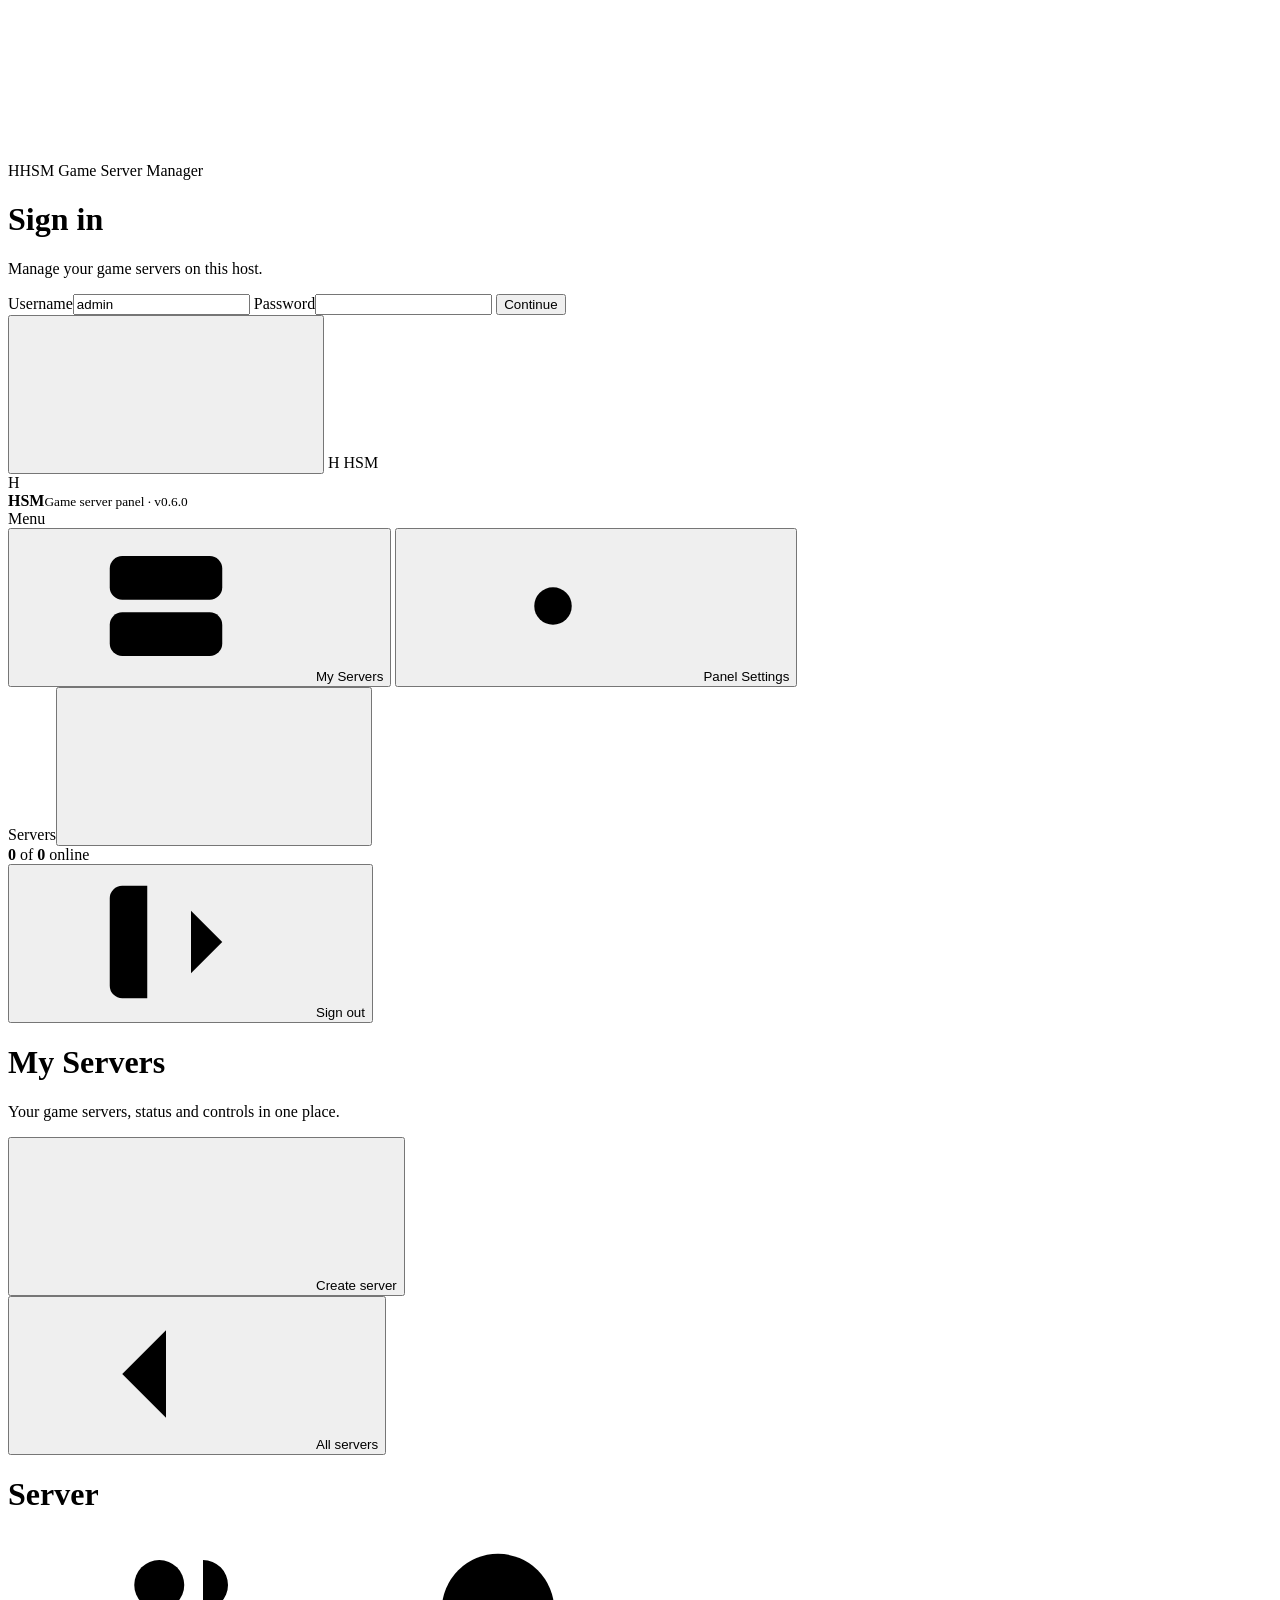
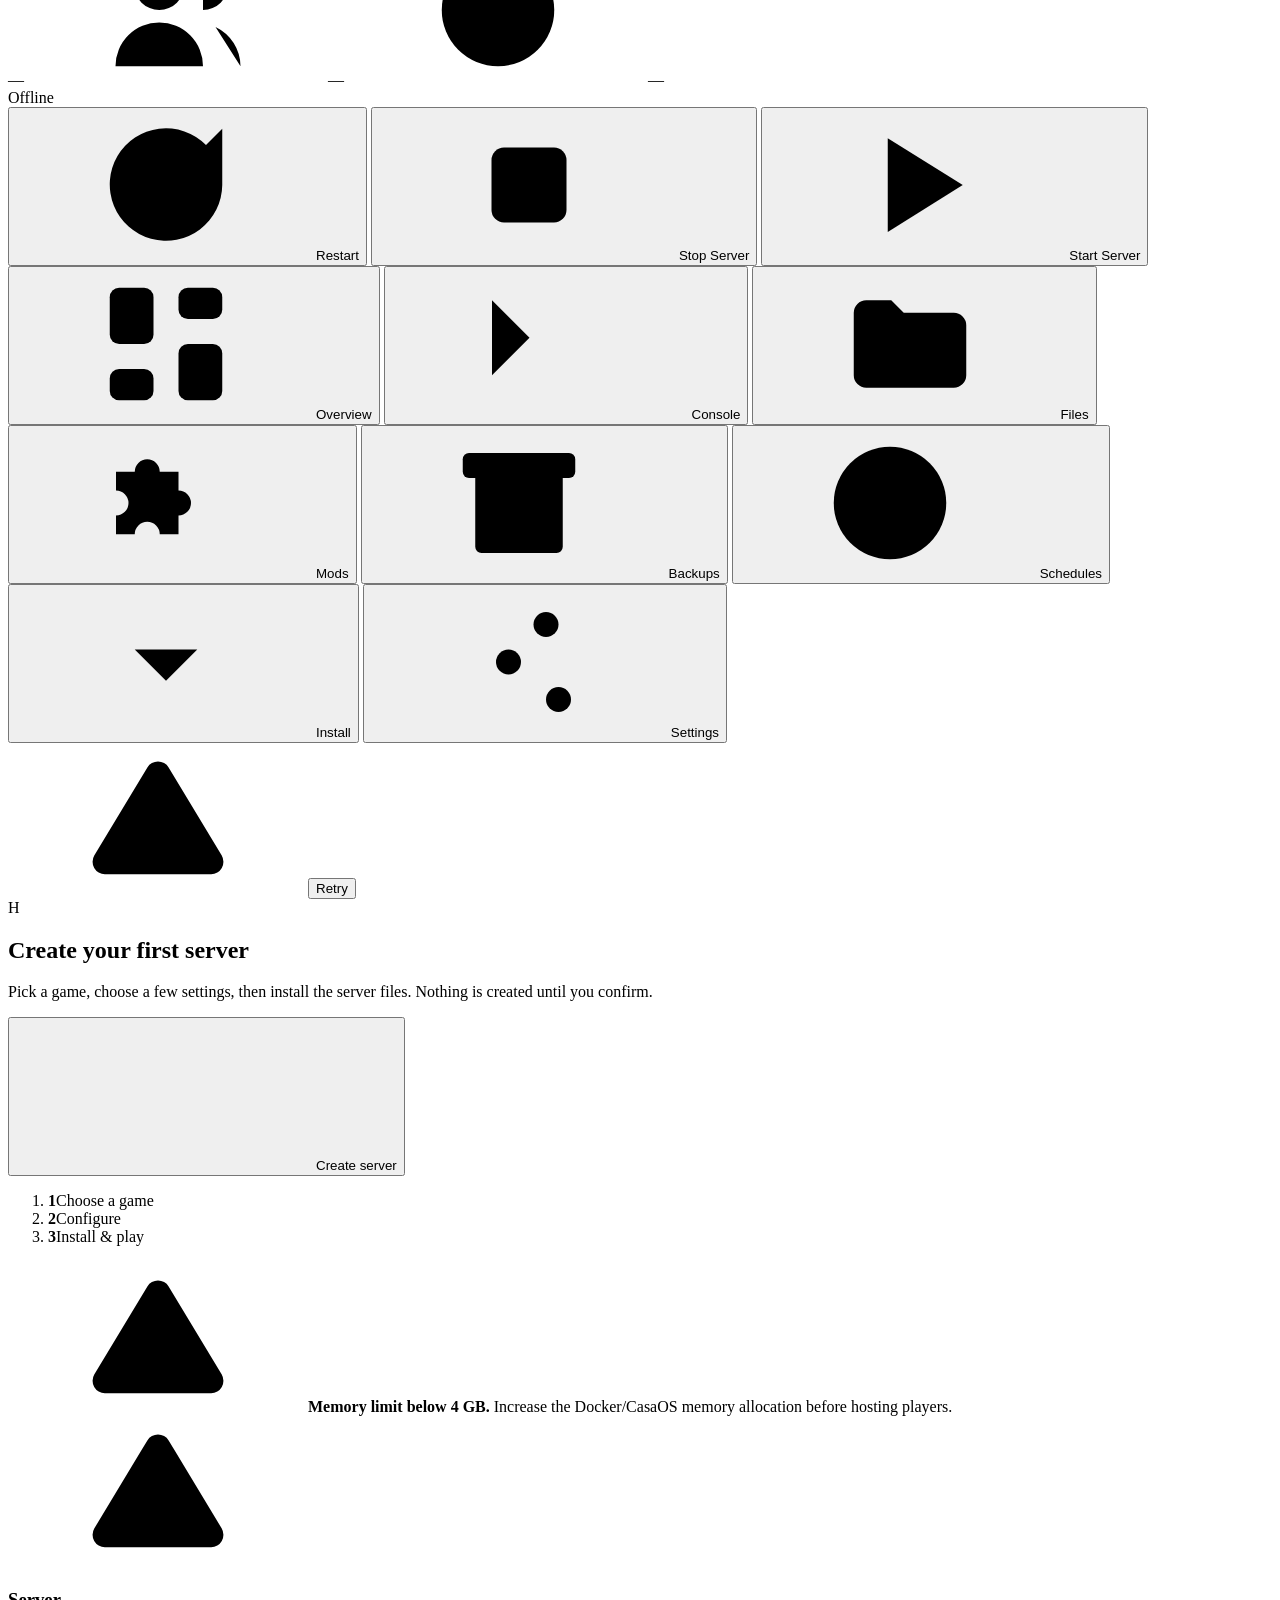
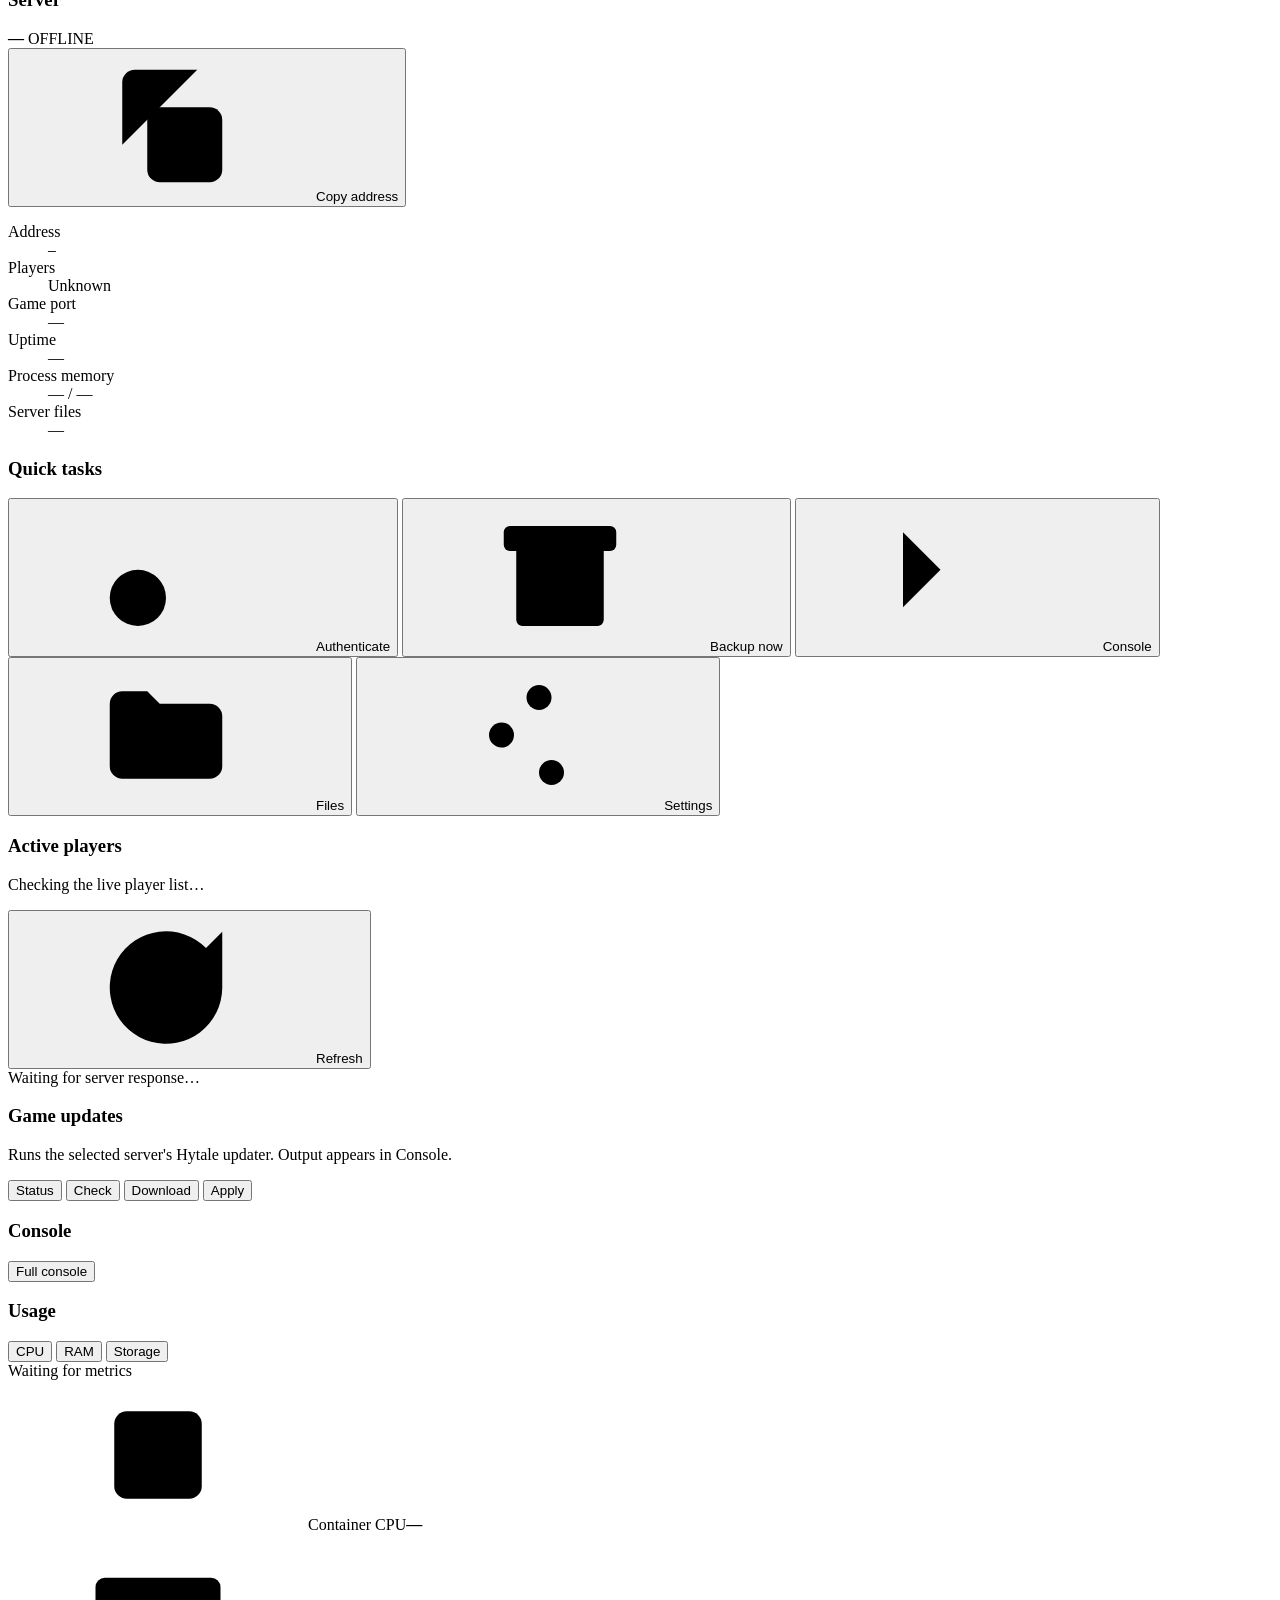
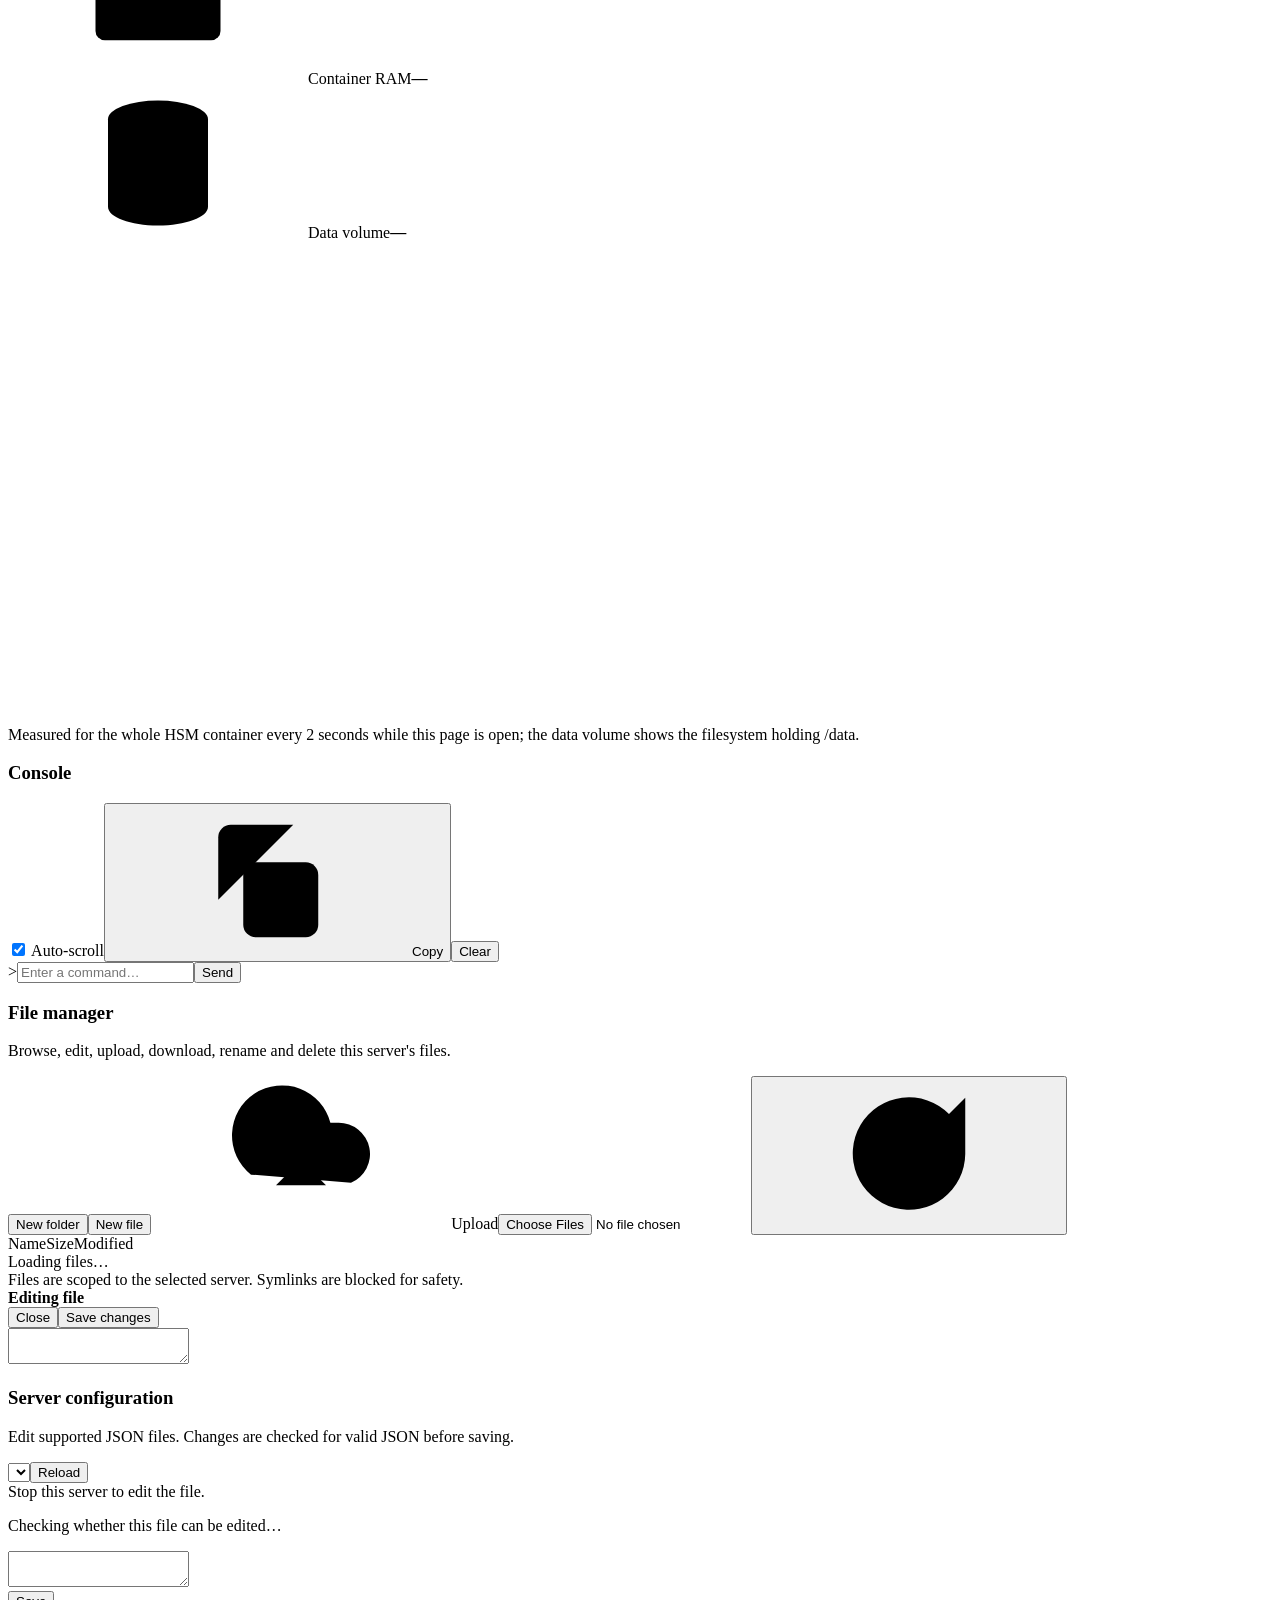
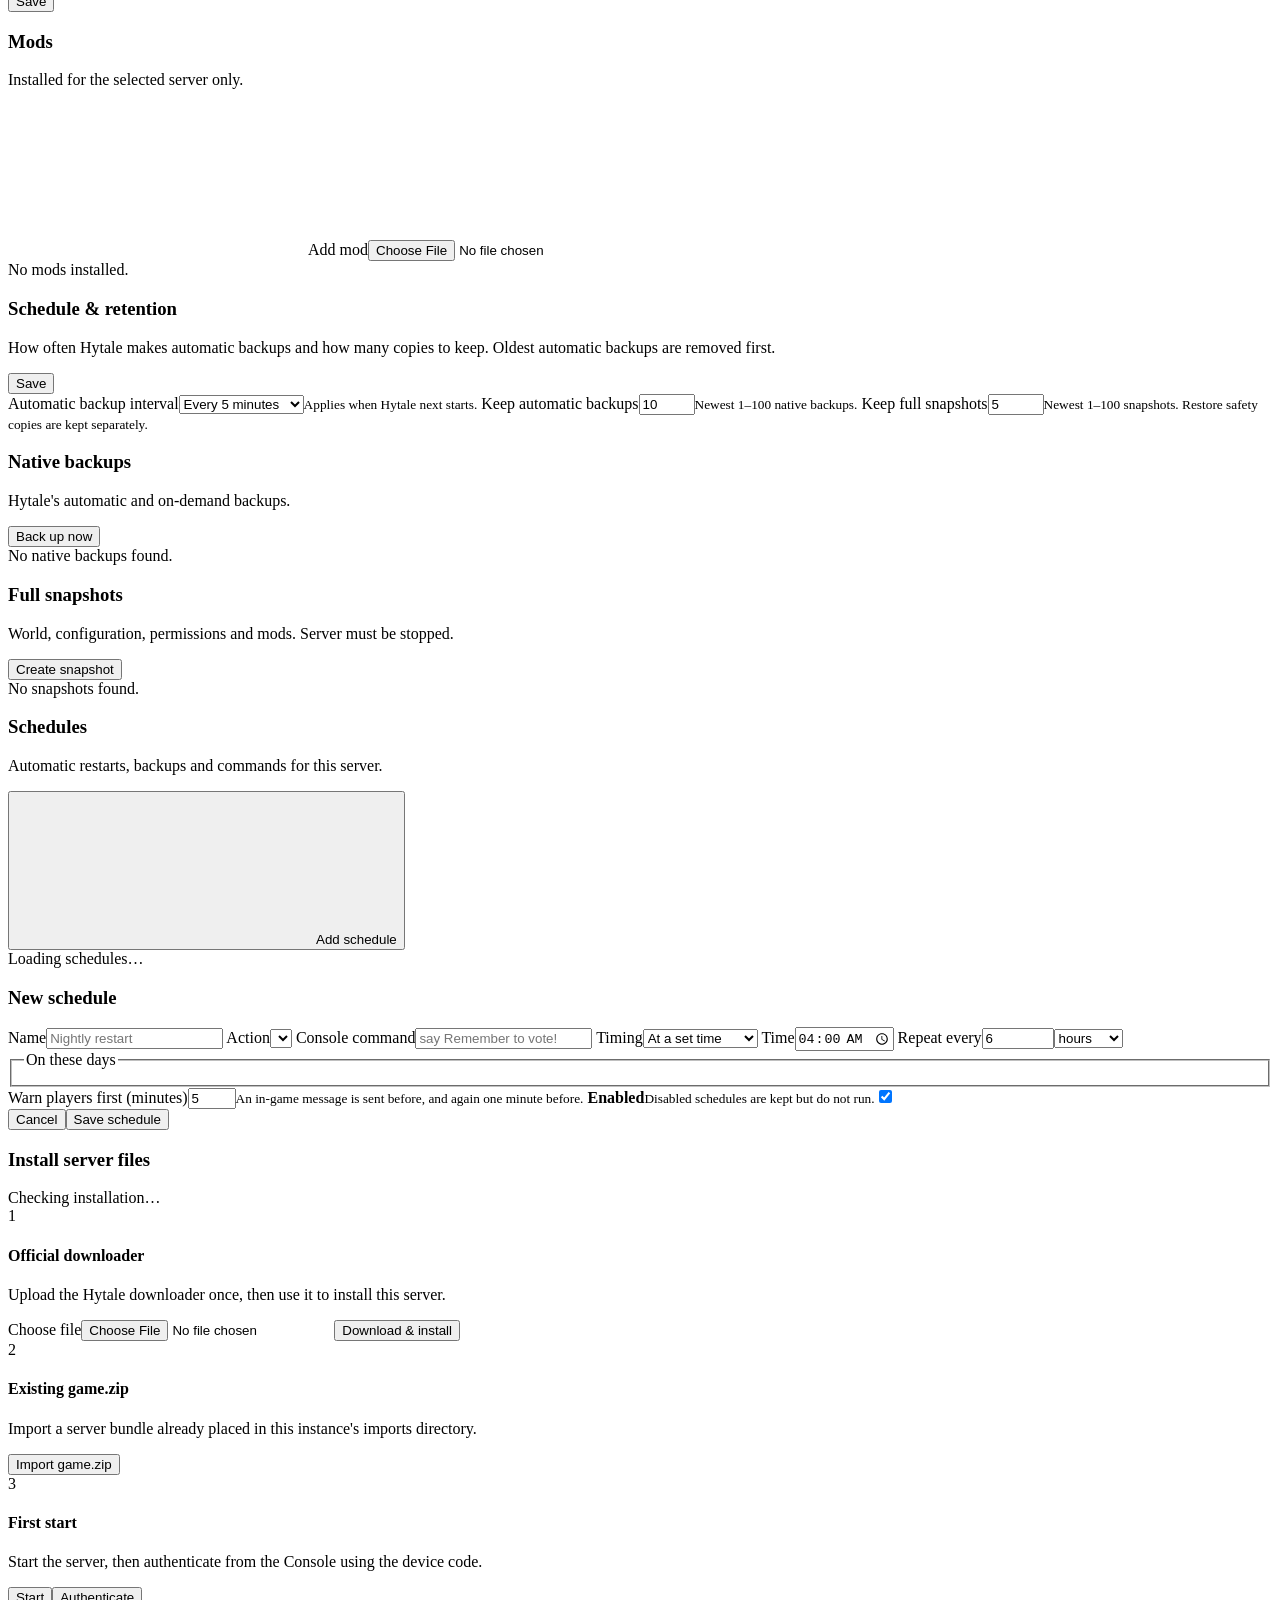
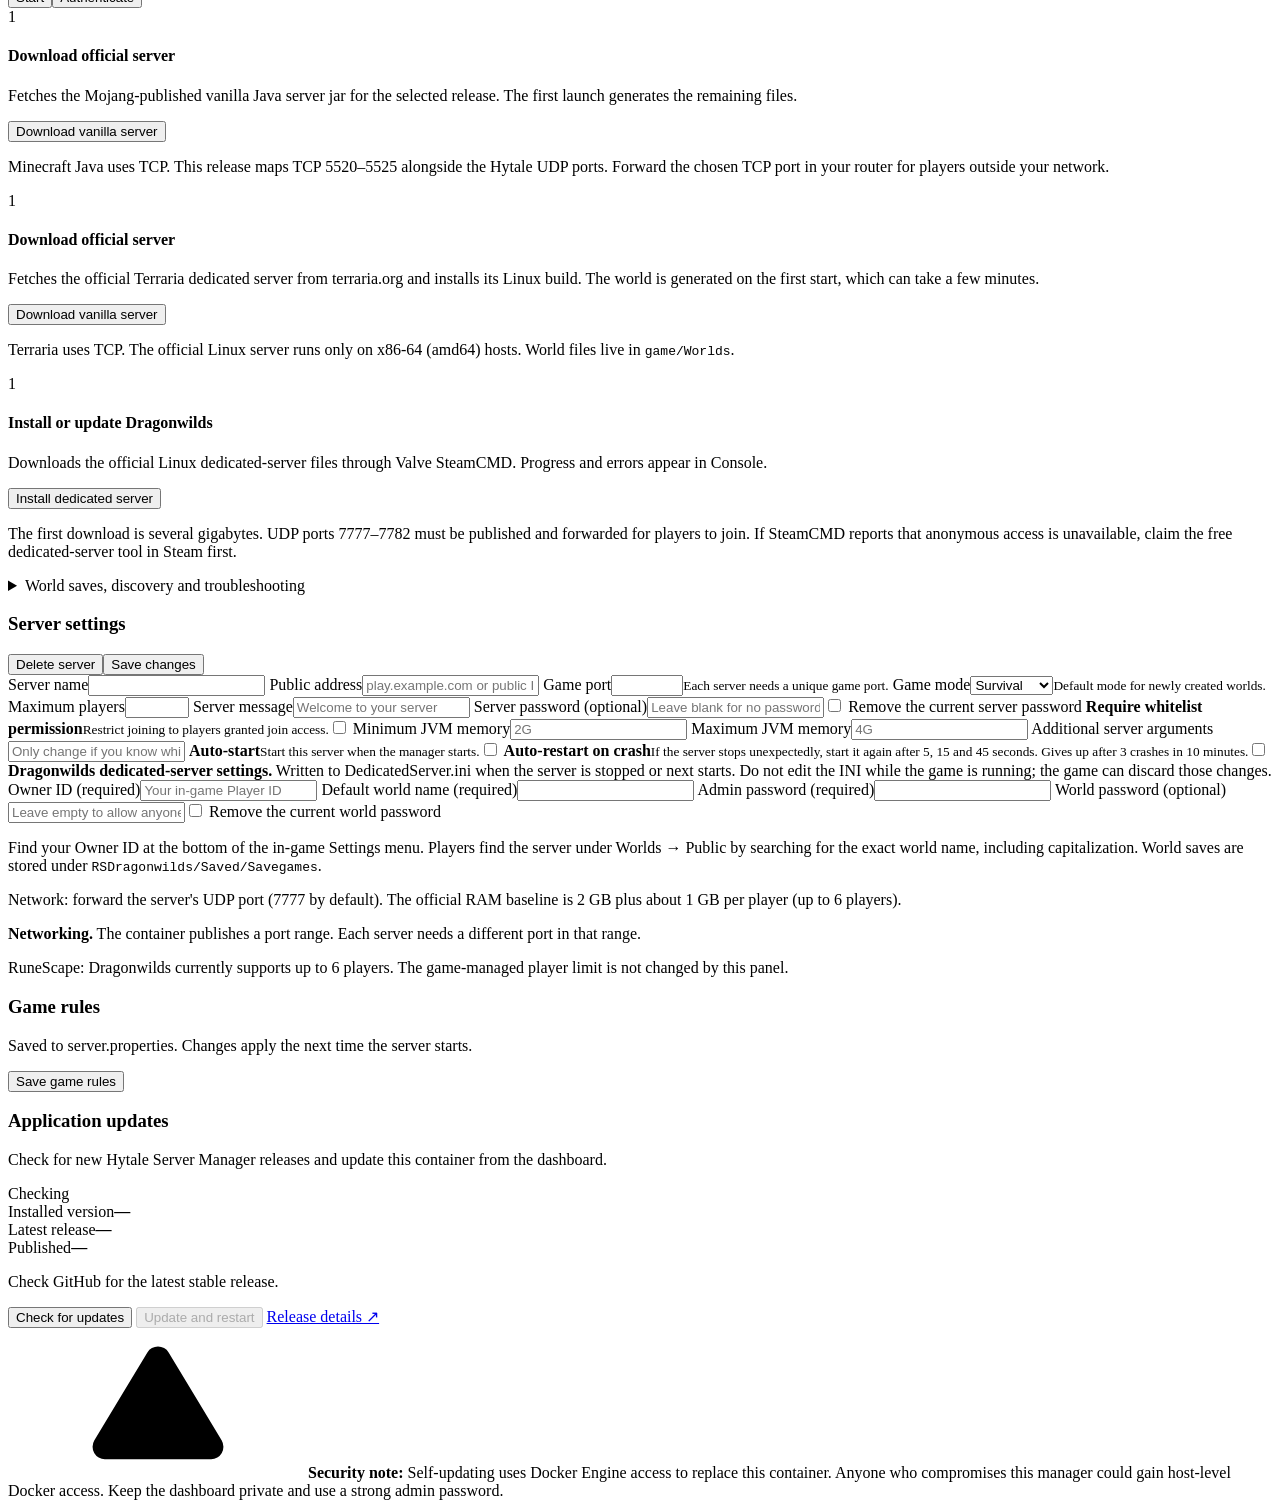
==== cmd/hsm/web/index.html @ c40fdcbd "Add vanilla Terraria servers Terraria joins Hytale, Minecraft Java and Dragonwilds as an available g" ====
<!doctype html>
<html lang="en">
<head>
  <meta charset="utf-8">
  <meta name="viewport" content="width=device-width,initial-scale=1,viewport-fit=cover">
  <meta name="theme-color" content="#151a24">
  <title>HSM · Game Server Control Panel</title>
  <link rel="stylesheet" href="/app.css?v=20261015-terraria1">
</head>
<body>
  <svg class="icon-sprite" aria-hidden="true" focusable="false">
    <symbol id="i-servers" viewBox="0 0 24 24"><rect x="3" y="4" width="18" height="7" rx="2"/><rect x="3" y="13" width="18" height="7" rx="2"/><path d="M7 7.5h.01M7 16.5h.01"/></symbol>
    <symbol id="i-cog" viewBox="0 0 24 24"><circle cx="12" cy="12" r="3"/><path d="M12 2v3M12 19v3M4.9 4.9l2.1 2.1M17 17l2.1 2.1M2 12h3M19 12h3M4.9 19.1 7 17M17 7l2.1-2.1"/></symbol>
    <symbol id="i-plus" viewBox="0 0 24 24"><path d="M12 5v14M5 12h14"/></symbol>
    <symbol id="i-overview" viewBox="0 0 24 24"><rect x="3" y="3" width="7" height="9" rx="1.5"/><rect x="14" y="3" width="7" height="5" rx="1.5"/><rect x="14" y="12" width="7" height="9" rx="1.5"/><rect x="3" y="16" width="7" height="5" rx="1.5"/></symbol>
    <symbol id="i-terminal" viewBox="0 0 24 24"><path d="m4 17 6-6-6-6M12 19h8"/></symbol>
    <symbol id="i-folder" viewBox="0 0 24 24"><path d="M3 7a2 2 0 0 1 2-2h4l2 2h8a2 2 0 0 1 2 2v8a2 2 0 0 1-2 2H5a2 2 0 0 1-2-2z"/></symbol>
    <symbol id="i-file" viewBox="0 0 24 24"><path d="M14 3H7a2 2 0 0 0-2 2v14a2 2 0 0 0 2 2h10a2 2 0 0 0 2-2V8z"/><path d="M14 3v5h5"/></symbol>
    <symbol id="i-puzzle" viewBox="0 0 24 24"><path d="M4 7h3a2 2 0 1 1 4 0h3v3a2 2 0 1 1 0 4v3h-3a2 2 0 1 0-4 0H4v-3a2 2 0 1 0 0-4z"/></symbol>
    <symbol id="i-archive" viewBox="0 0 24 24"><rect x="3" y="4" width="18" height="4" rx="1"/><path d="M5 8v11a1 1 0 0 0 1 1h12a1 1 0 0 0 1-1V8M10 12h4"/></symbol>
    <symbol id="i-download" viewBox="0 0 24 24"><path d="M12 3v12M7 10l5 5 5-5M5 21h14"/></symbol>
    <symbol id="i-sliders" viewBox="0 0 24 24"><path d="M4 6h10M18 6h2M4 12h4M12 12h8M4 18h12M20 18h0"/><circle cx="16" cy="6" r="2"/><circle cx="10" cy="12" r="2"/><circle cx="18" cy="18" r="2"/></symbol>
    <symbol id="i-copy" viewBox="0 0 24 24"><rect x="9" y="9" width="12" height="12" rx="2"/><path d="M5 15V5a2 2 0 0 1 2-2h10"/></symbol>
    <symbol id="i-play" viewBox="0 0 24 24"><path d="M7 4.5v15l12-7.5z"/></symbol>
    <symbol id="i-stop" viewBox="0 0 24 24"><rect x="6" y="6" width="12" height="12" rx="2"/></symbol>
    <symbol id="i-restart" viewBox="0 0 24 24"><path d="M21 12a9 9 0 1 1-2.6-6.4L21 8M21 3v5h-5"/></symbol>
    <symbol id="i-back" viewBox="0 0 24 24"><path d="M19 12H5M12 19l-7-7 7-7"/></symbol>
    <symbol id="i-menu" viewBox="0 0 24 24"><path d="M4 6h16M4 12h16M4 18h16"/></symbol>
    <symbol id="i-logout" viewBox="0 0 24 24"><path d="M9 21H5a2 2 0 0 1-2-2V5a2 2 0 0 1 2-2h4M16 17l5-5-5-5M21 12H9"/></symbol>
    <symbol id="i-key" viewBox="0 0 24 24"><circle cx="7.5" cy="15.5" r="4.5"/><path d="M10.7 12.3 21 2M16 7l3 3M14 9l2 2"/></symbol>
    <symbol id="i-users" viewBox="0 0 24 24"><circle cx="9" cy="8" r="4"/><path d="M2 21a7 7 0 0 1 14 0M16 4a4 4 0 0 1 0 8M22 21a7 7 0 0 0-4-6.3"/></symbol>
    <symbol id="i-clock" viewBox="0 0 24 24"><circle cx="12" cy="12" r="9"/><path d="M12 7v5l3 2"/></symbol>
    <symbol id="i-globe" viewBox="0 0 24 24"><circle cx="12" cy="12" r="9"/><path d="M3 12h18M12 3a14 14 0 0 1 0 18M12 3a14 14 0 0 0 0 18"/></symbol>
    <symbol id="i-cpu" viewBox="0 0 24 24"><rect x="5" y="5" width="14" height="14" rx="2"/><rect x="9" y="9" width="6" height="6"/><path d="M9 2v3M15 2v3M9 19v3M15 19v3M2 9h3M2 15h3M19 9h3M19 15h3"/></symbol>
    <symbol id="i-memory" viewBox="0 0 24 24"><rect x="2" y="7" width="20" height="10" rx="1.5"/><path d="M6 11v2M10 11v2M14 11v2M18 11v2M6 17v3M18 17v3"/></symbol>
    <symbol id="i-disk" viewBox="0 0 24 24"><ellipse cx="12" cy="5" rx="8" ry="3"/><path d="M4 5v14c0 1.7 3.6 3 8 3s8-1.3 8-3V5M4 12c0 1.7 3.6 3 8 3s8-1.3 8-3"/></symbol>
    <symbol id="i-cloud" viewBox="0 0 24 24"><path d="M12 13v8M8 17l4-4 4 4"/><path d="M20 16.6A5 5 0 0 0 18 7h-1.3A8 8 0 1 0 4 15.3"/></symbol>
    <symbol id="i-alert" viewBox="0 0 24 24"><path d="M12 9v4M12 17h.01"/><path d="M10.3 3.9 1.8 18a2 2 0 0 0 1.7 3h17a2 2 0 0 0 1.7-3L13.7 3.9a2 2 0 0 0-3.4 0z"/></symbol>
    <symbol id="i-check" viewBox="0 0 24 24"><path d="M20 6 9 17l-5-5"/></symbol>
  </svg>

  <div id="auth" class="auth-shell hidden">
    <form id="auth-form" class="auth-card">
      <div class="brand-mark-row"><span class="brand-mark" aria-hidden="true">H</span><span class="auth-product">HSM Game Server Manager</span></div>
      <h1 id="auth-title">Sign in</h1>
      <p id="auth-copy" class="muted">Manage your game servers on this host.</p>
      <label>Username<input id="auth-user" autocomplete="username" value="admin" required></label>
      <label>Password<input id="auth-pass" type="password" autocomplete="current-password" minlength="8" required></label>
      <button class="btn primary full" type="submit" id="auth-submit">Continue</button>
      <div id="auth-error" class="error-text" role="alert"></div>
    </form>
  </div>

  <div id="app" class="app hidden">
    <header class="mobile-bar">
      <button type="button" id="nav-toggle" class="icon-btn" aria-label="Open navigation" aria-controls="sidebar" aria-expanded="false"><svg class="icon"><use href="#i-menu"/></svg></button>
      <span class="brand-mark small" aria-hidden="true">H</span>
      <span id="mobile-context" class="mobile-context">HSM</span>
    </header>
    <div id="sidebar-scrim" class="sidebar-scrim" hidden></div>

    <aside id="sidebar" class="sidebar" aria-label="Navigation">
      <div class="brand">
        <span class="brand-mark" aria-hidden="true">H</span>
        <div><strong>HSM</strong><small>Game server panel · v0.6.0</small></div>
      </div>

      <nav id="nav" class="side-section" aria-label="Main navigation">
        <div class="side-label">Menu</div>
        <button type="button" data-view="servers" class="side-link active"><svg class="icon"><use href="#i-servers"/></svg><span>My Servers</span></button>
        <button type="button" data-view="app-settings" class="side-link"><svg class="icon"><use href="#i-cog"/></svg><span>Panel Settings</span></button>
      </nav>

      <div class="side-section side-servers">
        <div class="side-label with-action"><span>Servers</span><button type="button" id="add-server-side" class="icon-btn small" title="Create server" aria-label="Create server"><svg class="icon"><use href="#i-plus"/></svg></button></div>
        <div id="server-list" class="server-list" role="group" aria-label="Select a server"></div>
      </div>

      <div class="sidebar-foot">
        <div class="fleet-state"><span class="dot online" aria-hidden="true"></span><span><b id="fleet-online">0</b> of <b id="fleet-total">0</b> online</span></div>
        <button type="button" id="logout" class="side-link compact"><svg class="icon"><use href="#i-logout"/></svg><span>Sign out</span></button>
      </div>
    </aside>

    <main class="main">
      <div class="content">
        <header id="global-head" class="page-head">
          <div>
            <h1 id="view-title">My Servers</h1>
            <p id="view-subtitle" class="muted">Your game servers, status and controls in one place.</p>
          </div>
          <button type="button" id="add-server-main" class="btn primary"><svg class="icon"><use href="#i-plus"/></svg>Create server</button>
        </header>

        <header id="server-head" class="server-head hidden">
          <div class="server-head-main">
            <button type="button" id="back-to-servers" class="back-link"><svg class="icon"><use href="#i-back"/></svg>All servers</button>
            <h1 id="server-name">Server</h1>
            <div class="server-meta">
              <span class="meta-item"><span id="server-game-icon" class="game-icon tiny" aria-hidden="true"></span><span id="server-game">—</span></span>
              <span class="meta-item" id="meta-players"><svg class="icon"><use href="#i-users"/></svg><span id="meta-players-value">—</span></span>
              <span class="meta-item"><svg class="icon"><use href="#i-globe"/></svg><span id="meta-port">—</span></span>
            </div>
          </div>
          <div class="server-head-actions">
            <div class="status-pill" id="top-status" aria-live="polite" aria-atomic="true"><span class="dot"></span><span>Offline</span></div>
            <button type="button" class="btn ghost" id="restart-btn"><svg class="icon"><use href="#i-restart"/></svg>Restart</button>
            <button type="button" class="btn danger" id="stop-btn"><svg class="icon"><use href="#i-stop"/></svg>Stop Server</button>
            <button type="button" class="btn success" id="start-btn"><svg class="icon"><use href="#i-play"/></svg>Start Server</button>
          </div>
        </header>

        <nav id="server-tabs" class="tab-bar hidden" aria-label="Server sections">
          <div class="tabs">
            <button type="button" data-view-tab="dashboard" class="active"><svg class="icon"><use href="#i-overview"/></svg>Overview</button>
            <button type="button" data-view-tab="console"><svg class="icon"><use href="#i-terminal"/></svg>Console</button>
            <button type="button" data-view-tab="config"><svg class="icon"><use href="#i-folder"/></svg>Files</button>
            <button type="button" data-view-tab="mods"><svg class="icon"><use href="#i-puzzle"/></svg>Mods</button>
            <button type="button" data-view-tab="backups"><svg class="icon"><use href="#i-archive"/></svg>Backups</button>
            <button type="button" data-view-tab="schedules"><svg class="icon"><use href="#i-clock"/></svg>Schedules</button>
            <button type="button" data-view-tab="setup"><svg class="icon"><use href="#i-download"/></svg>Install</button>
            <button type="button" data-view-tab="settings"><svg class="icon"><use href="#i-sliders"/></svg>Settings</button>
          </div>
        </nav>

        <div id="game-capability-note" class="notice hidden" role="status" aria-live="polite"></div>
        <div id="workspace-error" class="notice error hidden" role="alert"><svg class="icon"><use href="#i-alert"/></svg><span id="workspace-error-text"></span><button type="button" class="btn small" id="workspace-retry">Retry</button></div>

        <section id="view-servers" class="view active">
          <div id="first-run" class="welcome hidden">
            <div class="welcome-card">
              <span class="brand-mark large" aria-hidden="true">H</span>
              <h2>Create your first server</h2>
              <p class="muted">Pick a game, choose a few settings, then install the server files. Nothing is created until you confirm.</p>
              <button type="button" id="first-create" class="btn primary large"><svg class="icon"><use href="#i-plus"/></svg>Create server</button>
              <ol class="welcome-steps"><li><b>1</b>Choose a game</li><li><b>2</b>Configure</li><li><b>3</b>Install &amp; play</li></ol>
            </div>
          </div>
          <div id="fleet-content">
            <div id="fleet-summary" class="stat-row"></div>
            <div id="fleet-grid" class="server-cards"></div>
          </div>
        </section>

        <section id="view-dashboard" class="view">
          <div id="memory-warning" class="notice warning hidden"><svg class="icon"><use href="#i-alert"/></svg><span><b>Memory limit below 4 GB.</b> Increase the Docker/CasaOS memory allocation before hosting players.</span></div>
          <div id="port-warning" class="notice warning hidden" role="status"><svg class="icon"><use href="#i-alert"/></svg><span id="port-warning-text"></span></div>
          <div class="overview-grid">
            <div class="overview-col">
              <section class="card">
                <div class="card-head"><h3>Server</h3></div>
                <div class="game-tile">
                  <span id="hero-game-icon" class="game-wordmark" aria-hidden="true"></span>
                  <div class="game-tile-copy">
                    <strong id="hero-game">—</strong>
                    <span class="status-badge" id="hero-badge"><span class="dot" id="hero-dot"></span><span id="hero-state">OFFLINE</span></span>
                  </div>
                  <button type="button" class="btn primary" id="copy-address"><svg class="icon"><use href="#i-copy"/></svg>Copy address</button>
                </div>
                <p id="hero-detail" class="hero-detail hidden"></p>
                <dl class="detail-list">
                  <div><dt>Address</dt><dd><code id="connect-address">—</code></dd></div>
                  <div id="metric-players-row"><dt>Players</dt><dd id="metric-players">Unknown</dd></div>
                  <div><dt>Game port</dt><dd id="metric-port">—</dd></div>
                  <div><dt>Uptime</dt><dd id="metric-uptime">—</dd></div>
                  <div><dt>Process memory</dt><dd><span id="metric-memory">—</span> <span class="muted">/ <span id="metric-memory-limit">—</span></span></dd></div>
                  <div><dt>Server files</dt><dd id="metric-installed">—</dd></div>
                </dl>
              </section>

              <section class="card">
                <div class="card-head"><h3>Quick tasks</h3></div>
                <div class="quick-tasks">
                  <button type="button" data-action="auth" class="quick-task"><svg class="icon"><use href="#i-key"/></svg><span>Authenticate</span></button>
                  <button type="button" data-action="backup" class="quick-task"><svg class="icon"><use href="#i-archive"/></svg><span>Backup now</span></button>
                  <button type="button" data-view-link="console" class="quick-task"><svg class="icon"><use href="#i-terminal"/></svg><span>Console</span></button>
                  <button type="button" data-view-link="config" class="quick-task"><svg class="icon"><use href="#i-folder"/></svg><span>Files</span></button>
                  <button type="button" data-view-link="settings" class="quick-task"><svg class="icon"><use href="#i-sliders"/></svg><span>Settings</span></button>
                </div>
              </section>

              <section class="card players-panel">
                <div class="card-head"><div><h3>Active players</h3><p id="players-message" class="muted small">Checking the live player list…</p></div><button type="button" id="players-refresh" class="btn small ghost"><svg class="icon"><use href="#i-restart"/></svg>Refresh</button></div>
                <div id="players-list" class="players-list"><span class="muted">Waiting for server response…</span></div>
              </section>

              <section class="card update-card">
                <div class="card-head"><div><h3>Game updates</h3><p class="muted small">Runs the selected server's Hytale updater. Output appears in Console.</p></div></div>
                <div class="button-row">
                  <button type="button" class="btn small" data-update="status">Status</button>
                  <button type="button" class="btn small" data-update="check">Check</button>
                  <button type="button" class="btn small" data-update="download">Download</button>
                  <button type="button" class="btn small danger-ghost" data-update="apply">Apply</button>
                </div>
              </section>
            </div>

            <div class="overview-col">
              <section class="card console-preview">
                <div class="card-head"><h3>Console</h3><button type="button" class="link-btn" data-view-link="console">Full console</button></div>
                <div id="mini-log" class="console-output compact" role="log" aria-label="Recent server output"></div>
              </section>

              <section class="card usage-card">
                <div class="card-head">
                  <div class="usage-title"><h3>Usage</h3><div class="segmented" role="tablist" aria-label="Usage metric">
                    <button type="button" role="tab" data-usage="cpu" class="active" aria-selected="true">CPU</button>
                    <button type="button" role="tab" data-usage="memory" aria-selected="false">RAM</button>
                    <button type="button" role="tab" data-usage="disk" aria-selected="false">Storage</button>
                  </div></div>
                  <span id="resource-sampled" class="muted small">Waiting for metrics</span>
                </div>
                <div class="usage-values">
                  <div><span class="muted small"><svg class="icon"><use href="#i-cpu"/></svg>Container CPU</span><strong id="resource-cpu-value">—</strong></div>
                  <div><span class="muted small"><svg class="icon"><use href="#i-memory"/></svg>Container RAM</span><strong id="resource-memory-value">—</strong></div>
                  <div><span class="muted small"><svg class="icon"><use href="#i-disk"/></svg>Data volume</span><strong id="resource-disk-value">—</strong></div>
                </div>
                <div class="usage-chart" id="usage-chart">
                  <svg id="usage-svg" viewBox="0 0 600 220" preserveAspectRatio="none" aria-hidden="true"></svg>
                  <div id="usage-tooltip" class="usage-tooltip hidden"></div>
                </div>
                <p class="muted small">Measured for the whole HSM container every 2 seconds while this page is open; the data volume shows the filesystem holding /data.</p>
              </section>
            </div>
          </div>
        </section>

        <section id="view-console" class="view">
          <section class="card console-card">
            <div class="card-head"><h3>Console</h3><div class="toolbar"><label class="check"><input type="checkbox" id="auto-scroll" checked> Auto-scroll</label><button type="button" class="btn small ghost" id="copy-logs"><svg class="icon"><use href="#i-copy"/></svg>Copy</button><button type="button" class="btn small ghost" id="clear-console">Clear</button></div></div>
            <div id="console-output" class="console-output" role="log" aria-label="Live server console output" aria-live="polite" aria-relevant="additions text"></div>
            <form id="console-form" class="console-input"><span aria-hidden="true">&gt;</span><input id="console-command" autocomplete="off" placeholder="Enter a command…" aria-label="Server command"><button class="btn primary small">Send</button></form>
          </section>
        </section>

        <section id="view-config" class="view">
          <section class="card">
            <div class="card-head"><div><h3>File manager</h3><p class="muted small">Browse, edit, upload, download, rename and delete this server's files.</p></div><div class="toolbar"><button type="button" class="btn small" id="file-new-folder">New folder</button><button type="button" class="btn small" id="file-new-file">New file</button><label class="btn small primary file-btn"><svg class="icon"><use href="#i-cloud"/></svg>Upload<input type="file" id="file-upload" multiple></label><button type="button" class="btn small ghost" id="file-refresh" aria-label="Refresh"><svg class="icon"><use href="#i-restart"/></svg></button></div></div>
            <div class="file-breadcrumbs" id="file-breadcrumbs" aria-label="Current directory"></div>
            <div class="file-layout">
              <div class="file-browser">
                <div class="file-table-head"><span>Name</span><span>Size</span><span>Modified</span><span></span></div>
                <div id="managed-files" class="managed-files"><div class="empty-state">Loading files…</div></div>
                <div id="file-manager-note" class="muted small file-note">Files are scoped to the selected server. Symlinks are blocked for safety.</div>
              </div>
              <div id="file-editor" class="file-editor hidden">
                <div class="file-editor-head"><div><strong id="file-editor-name">Editing file</strong><small id="file-editor-meta" class="muted"></small></div><div class="toolbar"><button type="button" class="btn small" id="file-editor-close">Close</button><button type="button" class="btn small primary" id="file-editor-save">Save changes</button></div></div>
                <div id="file-editor-warning" class="notice hidden"></div>
                <textarea id="managed-file-content" class="code-editor" spellcheck="false" autocapitalize="off" autocomplete="off" aria-label="File contents"></textarea>
                <div class="row end"><span id="file-editor-status" class="muted small"></span><span id="file-editor-dirty" class="muted small"></span></div>
              </div>
            </div>
          </section>
          <section id="config-editor-panel" class="card hidden">
            <div class="card-head"><div><h3>Server configuration</h3><p class="muted small">Edit supported JSON files. Changes are checked for valid JSON before saving.</p></div><div class="toolbar"><select id="config-file" aria-label="Configuration file"></select><button type="button" class="btn small" id="reload-config">Reload</button></div></div>
            <div id="config-running-note" class="notice warning hidden">Stop this server to edit the file.</div><p id="config-mode-note" class="muted small">Checking whether this file can be edited…</p>
            <textarea id="server-config" class="code-editor" spellcheck="false" aria-label="Configuration contents"></textarea>
            <div class="row end"><span id="config-note" class="muted small"></span><button type="button" class="btn primary" id="save-config">Save</button></div>
          </section>
        </section>

        <section id="view-mods" class="view">
          <section class="card"><div class="card-head"><div><h3>Mods</h3><p class="muted small">Installed for the selected server only.</p></div><label class="btn primary small file-btn"><svg class="icon"><use href="#i-plus"/></svg>Add mod<input type="file" id="mod-file" accept=".jar,.zip"></label></div><div id="mods-list" class="file-list empty-state">No mods installed.</div></section>
        </section>

        <section id="view-backups" class="view">
          <section class="card" id="backup-schedule-card">
            <div class="card-head"><div><h3>Schedule &amp; retention</h3><p class="muted small" id="backup-schedule-help">How often Hytale makes automatic backups and how many copies to keep. Oldest automatic backups are removed first.</p></div><button type="button" class="btn primary small" id="save-backup-settings">Save</button></div>
            <div class="form-grid three">
              <label class="native-only">Automatic backup interval<select id="backup-frequency"><option value="5">Every 5 minutes</option><option value="10">Every 10 minutes</option><option value="15">Every 15 minutes</option><option value="30">Every 30 minutes</option><option value="60">Every hour</option><option value="120">Every 2 hours</option><option value="360">Every 6 hours</option><option value="720">Every 12 hours</option><option value="1440">Daily</option><option value="10080">Weekly</option></select><small>Applies when Hytale next starts.</small></label>
              <label class="native-only">Keep automatic backups<input id="backup-retention" type="number" min="1" max="100" value="10" required><small>Newest 1–100 native backups.</small></label>
              <label>Keep full snapshots<input id="snapshot-retention" type="number" min="1" max="100" value="5" required><small>Newest 1–100 snapshots. Restore safety copies are kept separately.</small></label>
            </div>
          </section>
          <div class="two-col" id="backup-columns">
            <section class="card" id="native-backups-card"><div class="card-head"><div><h3>Native backups</h3><p class="muted small">Hytale's automatic and on-demand backups.</p></div><button type="button" class="btn primary small" id="native-backup">Back up now</button></div><div id="native-backups" class="file-list empty-state">No native backups found.</div></section>
            <section class="card"><div class="card-head"><div><h3>Full snapshots</h3><p class="muted small" id="snapshot-help">World, configuration, permissions and mods. Server must be stopped.</p></div><button type="button" class="btn small" id="snapshot-backup">Create snapshot</button></div><div id="snapshots" class="file-list empty-state">No snapshots found.</div></section>
          </div>
        </section>

        <section id="view-schedules" class="view">
          <section class="card">
            <div class="card-head"><div><h3>Schedules</h3><p class="muted small" id="schedules-note">Automatic restarts, backups and commands for this server.</p></div><button type="button" class="btn primary small" id="schedule-add"><svg class="icon"><use href="#i-plus"/></svg>Add schedule</button></div>
            <div id="schedule-list" class="schedule-list"><div class="empty-state">Loading schedules…</div></div>
          </section>
          <section class="card hidden" id="schedule-editor">
            <div class="card-head"><h3 id="schedule-editor-title">New schedule</h3></div>
            <form id="schedule-form" class="form-grid">
              <label>Name<input id="sch-name" maxlength="60" placeholder="Nightly restart" autocomplete="off"></label>
              <label>Action<select id="sch-action"></select></label>
              <label class="span-two" id="sch-command-row">Console command<input id="sch-command" maxlength="200" autocomplete="off" placeholder="say Remember to vote!"></label>
              <label>Timing<select id="sch-kind"><option value="daily">At a set time</option><option value="interval">Repeat every…</option></select></label>
              <label id="sch-time-row">Time<input id="sch-time" type="time" value="04:00" required></label>
              <label id="sch-every-row">Repeat every<span class="inline-fields"><input id="sch-every" type="number" min="1" max="10080" value="6"><select id="sch-every-unit" aria-label="Unit"><option value="60">hours</option><option value="1">minutes</option></select></span></label>
              <fieldset id="sch-days-row" class="span-two day-picker"><legend>On these days</legend></fieldset>
              <label id="sch-warn-row">Warn players first (minutes)<input id="sch-warn" type="number" min="0" max="60" value="5"><small id="sch-warn-help">An in-game message is sent before, and again one minute before.</small></label>
              <label class="toggle-row span-two"><span><b>Enabled</b><small>Disabled schedules are kept but do not run.</small></span><input id="sch-enabled" type="checkbox" checked></label>
              <div class="row end span-two"><button type="button" class="btn ghost" id="sch-cancel">Cancel</button><button class="btn primary" id="sch-save">Save schedule</button></div>
            </form>
          </section>
        </section>

        <section id="view-setup" class="view">
          <section class="card">
            <div class="card-head"><h3>Install server files</h3></div>
            <div id="install-state" class="install-state">Checking installation…</div>
            <div id="hytale-install-controls" class="steps">
              <div class="step"><span class="step-index">1</span><div><h4>Official downloader</h4><p class="muted small">Upload the Hytale downloader once, then use it to install this server.</p></div><div class="toolbar"><label class="btn small file-btn">Choose file<input type="file" id="downloader-file" accept=".zip,application/zip,application/octet-stream"></label><button type="button" class="btn small primary" id="run-downloader">Download &amp; install</button></div></div>
              <div class="step"><span class="step-index">2</span><div><h4>Existing game.zip</h4><p class="muted small">Import a server bundle already placed in this instance's imports directory.</p></div><div class="toolbar"><button type="button" class="btn small" id="import-local">Import game.zip</button></div></div>
              <div class="step"><span class="step-index">3</span><div><h4>First start</h4><p class="muted small">Start the server, then authenticate from the Console using the device code.</p></div><div class="toolbar"><button type="button" class="btn small success" id="setup-start">Start</button><button type="button" class="btn small" id="setup-auth">Authenticate</button></div></div>
            </div>
            <div id="minecraft-install-controls" class="steps hidden">
              <div class="step"><span class="step-index">1</span><div><h4>Download official server</h4><p class="muted small">Fetches the Mojang-published vanilla Java server jar for the selected release. The first launch generates the remaining files.</p></div><div class="toolbar"><button type="button" class="btn small primary" id="minecraft-install">Download vanilla server</button></div></div>
              <p class="muted small">Minecraft Java uses TCP. This release maps TCP 5520–5525 alongside the Hytale UDP ports. Forward the chosen TCP port in your router for players outside your network.</p>
            </div>
            <div id="terraria-install-controls" class="steps hidden">
              <div class="step"><span class="step-index">1</span><div><h4>Download official server</h4><p class="muted small">Fetches the official Terraria dedicated server from terraria.org and installs its Linux build. The world is generated on the first start, which can take a few minutes.</p></div><div class="toolbar"><button type="button" class="btn small primary" id="terraria-install">Download vanilla server</button></div></div>
              <p class="muted small">Terraria uses TCP. The official Linux server runs only on x86-64 (amd64) hosts. World files live in <code>game/Worlds</code>.</p>
            </div>
            <div id="dragonwilds-install-controls" class="steps hidden">
              <div class="step"><span class="step-index">1</span><div><h4>Install or update Dragonwilds</h4><p class="muted small">Downloads the official Linux dedicated-server files through Valve SteamCMD. Progress and errors appear in Console.</p></div><div class="toolbar"><button type="button" class="btn small primary" id="dragonwilds-install">Install dedicated server</button></div></div>
              <p class="muted small">The first download is several gigabytes. UDP ports 7777–7782 must be published and forwarded for players to join. If SteamCMD reports that anonymous access is unavailable, claim the free dedicated-server tool in Steam first.</p>
              <details class="setup-help">
                <summary>World saves, discovery and troubleshooting</summary>
                <div>
                  <p><b>Finding the server:</b> In Dragonwilds, open Worlds → Public and search for the exact default world name. Search is case-sensitive. Keep the server and game client on matching versions.</p>
                  <p><b>New worlds:</b> If <code>RSDragonwilds/Saved/Savegames</code> has no <code>.sav</code> file, the game creates a new Standard world. World difficulty and custom gameplay sliders live in the world save, not in the five documented dedicated-server settings.</p>
                  <p><b>Importing a world:</b> Stop the server first, back up the server's <code>RSDragonwilds/Saved/Savegames</code> directory, then copy your chosen <code>.sav</code> into that folder. Start the server and search using the world name shown by the save. Never replace saves without a backup.</p>
                  <p><b>Logs:</b> <code>RSDragonwilds/Saved/Logs/RSDragonwilds.log</code>. HSM's Console also shows server and SteamCMD output.</p>
                  <p><b>Config:</b> HSM writes <code>DedicatedServer.ini</code> under the Linux config directories before launch. Stop the server before making manual edits; the game may discard INI changes made while it is running.</p>
                </div>
              </details>
            </div>
          </section>
        </section>

        <section id="view-settings" class="view">
          <form id="settings-form" class="card settings-form">
            <div class="card-head"><h3>Server settings</h3><div class="toolbar"><button type="button" id="delete-server" class="btn small danger-ghost">Delete server</button><button class="btn small primary">Save changes</button></div></div>
            <div class="form-grid">
              <label>Server name<input id="set-name" required></label>
              <label>Public address<input id="set-host" placeholder="play.example.com or public IP"></label>
              <label>Game port<input id="set-port" type="number" min="1" max="65535" required><small id="port-help">Each server needs a unique game port.</small></label>
              <label class="hytale-settings-only"><span id="set-mode-label">Game mode</span><select id="set-mode"><option value="Survival">Survival</option><option value="Adventure">Adventure</option><option value="Creative">Creative</option><option value="Spectator">Spectator</option></select><small id="set-mode-help">Default mode for newly created worlds.</small></label>
              <label id="set-players-label" class="hytale-settings-only">Maximum players<input id="set-players" type="number" min="1" max="1000" required></label>
              <label class="hytale-settings-only">Server message<input id="set-motd" maxlength="160" placeholder="Welcome to your server"></label>
              <label class="hytale-settings-only">Server password (optional)<input id="set-password" type="password" autocomplete="new-password" placeholder="Leave blank for no password"></label><label id="set-password-clear-row" class="check hidden"><input id="set-password-clear" type="checkbox"> Remove the current server password</label>
              <label id="set-whitelist-row" class="toggle-row hytale-settings-only"><span><b>Require whitelist permission</b><small>Restrict joining to players granted join access.</small></span><input id="set-whitelist" type="checkbox"></label>
              <label id="set-xms-row" class="hytale-settings-only">Minimum JVM memory<input id="set-xms" placeholder="2G" required></label>
              <label id="set-xmx-row" class="hytale-settings-only">Maximum JVM memory<input id="set-xmx" placeholder="4G" required></label>
              <label class="hytale-settings-only span-two">Additional server arguments<input id="set-args" placeholder="Only change if you know which flags your server supports"></label>
              <label class="toggle-row span-two"><span><b>Auto-start</b><small>Start this server when the manager starts.</small></span><input id="set-autostart" type="checkbox"></label>
              <label class="toggle-row span-two"><span><b>Auto-restart on crash</b><small>If the server stops unexpectedly, start it again after 5, 15 and 45 seconds. Gives up after 3 crashes in 10 minutes.</small></span><input id="set-autorestart" type="checkbox"></label>
            </div>
            <div id="dragonwilds-settings" class="hidden">
              <div class="notice"><span><b>Dragonwilds dedicated-server settings.</b> Written to DedicatedServer.ini when the server is stopped or next starts. Do not edit the INI while the game is running; the game can discard those changes.</span></div>
              <div class="form-grid">
                <label class="span-two">Owner ID (required)<input id="set-dragonwilds-owner" maxlength="128" autocomplete="off" placeholder="Your in-game Player ID"></label>
                <label>Default world name (required)<input id="set-dragonwilds-world" maxlength="32"></label>
                <label>Admin password (required)<input id="set-dragonwilds-admin" type="password" maxlength="128" autocomplete="new-password"></label>
                <label class="span-two">World password (optional)<input id="set-dragonwilds-password" type="password" maxlength="128" autocomplete="new-password" placeholder="Leave empty to allow anyone to join"></label><label id="set-dragonwilds-password-clear-row" class="check span-two hidden"><input id="set-dragonwilds-password-clear" type="checkbox"> Remove the current world password</label>
              </div>
              <p class="muted small">Find your Owner ID at the bottom of the in-game Settings menu. Players find the server under Worlds → Public by searching for the exact world name, including capitalization. World saves are stored under <code>RSDragonwilds/Saved/Savegames</code>.</p>
              <p class="muted small">Network: forward the server's UDP port (7777 by default). The official RAM baseline is 2 GB plus about 1 GB per player (up to 6 players).</p>
            </div>
            <div id="terraria-settings-note" class="notice hidden"><span id="terraria-settings-text"></span></div>
            <div id="hytale-settings-note" class="notice"><span><b>Networking.</b> The container publishes a port range. Each server needs a different port in that range.</span></div>
            <p id="dragonwilds-player-limit" class="muted small hidden">RuneScape: Dragonwilds currently supports up to 6 players. The game-managed player limit is not changed by this panel.</p>
          </form>
          <section id="mc-properties-card" class="card hidden">
            <div class="card-head"><div><h3>Game rules</h3><p class="muted small" id="mc-properties-note">Saved to server.properties. Changes apply the next time the server starts.</p></div><button type="button" class="btn small primary" id="mc-properties-save">Save game rules</button></div>
            <div id="mc-properties-fields" class="form-grid"></div>
          </section>
        </section>

        <section id="view-app-settings" class="view">
          <section class="card" aria-labelledby="app-update-title">
            <div class="card-head">
              <div><h3 id="app-update-title">Application updates</h3><p class="muted small">Check for new Hytale Server Manager releases and update this container from the dashboard.</p></div>
              <span id="app-update-badge" class="update-badge">Checking</span>
            </div>
            <div class="stat-row compact">
              <div class="stat"><span class="muted small">Installed version</span><strong id="app-update-current">—</strong></div>
              <div class="stat"><span class="muted small">Latest release</span><strong id="app-update-latest">—</strong></div>
              <div class="stat"><span class="muted small">Published</span><strong id="app-update-date">—</strong></div>
            </div>
            <p id="app-update-message" class="muted">Check GitHub for the latest stable release.</p>
            <div id="app-update-notes" class="update-notes hidden"></div>
            <div class="toolbar">
              <button type="button" id="app-update-check" class="btn">Check for updates</button>
              <button type="button" id="app-update-apply" class="btn primary" disabled>Update and restart</button>
              <a id="app-update-release-link" class="link-btn hidden" href="#" target="_blank" rel="noreferrer">Release details ↗</a>
            </div>
            <div class="notice warning"><svg class="icon"><use href="#i-alert"/></svg><span><b>Security note:</b> Self-updating uses Docker Engine access to replace this container. Anyone who compromises this manager could gain host-level Docker access. Keep the dashboard private and use a strong admin password.</span></div>
          </section>
        </section>
      </div>
    </main>
  </div>

  <dialog id="server-dialog" class="wizard-dialog">
    <form id="server-create-form" method="dialog">
      <div class="wizard-progress"><span id="wizard-step-label">STEP 1 OF 4</span><span id="wizard-step-title">Choose your game</span><div class="wizard-track"><span id="wizard-progress-fill"></span></div></div>
      <div class="wizard-step" data-wizard-step="0">
        <div class="wizard-heading"><h2>What are we hosting?</h2><p class="muted">We'll tailor the setup to the game you choose.</p></div>
        <div id="game-choice-list" class="game-choice-list"></div>
        <p class="muted small">Other games become selectable when their installers and server controls are ready.</p>
      </div>
      <div class="wizard-step hidden" data-wizard-step="1">
        <div class="wizard-heading"><h2>The basics</h2><p class="muted">Name the server and choose how players connect.</p></div>
        <div class="form-grid one">
          <label>Server name<input id="new-server-name" value="My Hytale Server" minlength="2" maxlength="64" required></label>
          <label>Game port<input id="new-server-port" type="number" min="0" max="65535" placeholder="Automatic"><small id="new-port-help">Leave blank to assign the next available port in the published range.</small></label>
          <label>Public address (optional)<input id="new-server-host" placeholder="play.example.com or your public IP"></label>
          <label>Start from<select id="new-server-source"><option value="">Fresh install — set up game files next</option></select><small>Clone an installed server to reuse its mods and configuration.</small></label>
        </div>
      </div>
      <div class="wizard-step hidden" data-wizard-step="2">
        <div class="wizard-heading"><h2>Game settings</h2><p class="muted">These become the defaults for the new server.</p></div>
        <div class="form-grid">
          <label class="hytale-only"><span id="new-mode-label">Game mode</span><select id="new-server-mode"><option value="Survival">Survival</option><option value="Adventure">Adventure</option><option value="Creative">Creative</option><option value="Spectator">Spectator</option></select><small id="new-mode-help" class="hidden">Applied when the world is generated; it cannot be changed later.</small></label>
          <label class="hytale-only">Maximum players<input id="new-server-players" type="number" min="1" max="1000" value="20" required></label>
          <label class="span-two hytale-only">Server message<input id="new-server-motd" maxlength="160" value="Welcome to your Hytale server!"></label>
          <label id="new-whitelist-row" class="toggle-row span-two hytale-only"><span><b>Require whitelist permission</b><small>Private server; players need join permission.</small></span><input id="new-server-whitelist" type="checkbox"></label>
          <label class="span-two hytale-only">Server password (optional)<input id="new-server-password" type="password" autocomplete="new-password" placeholder="Leave empty for an open server"></label>
          <div id="minecraft-fields" class="hidden span-two">
            <h3>Minecraft Java · Vanilla</h3>
            <p class="muted small">Choose a release or leave it on latest. Mod loaders will be added separately after vanilla is validated.</p>
            <div class="form-grid one">
              <label>Version<input id="new-minecraft-version" maxlength="32" value="latest" placeholder="latest or 1.21.11"></label>
              <label class="toggle-row"><span><b>Accept Minecraft EULA</b><small>You must review and agree to the <a href="https://aka.ms/MinecraftEULA" target="_blank" rel="noreferrer">Minecraft EULA</a> to host this server.</small></span><input id="new-minecraft-eula" type="checkbox"></label>
            </div>
          </div>
          <div id="terraria-fields" class="hidden span-two">
            <h3>Terraria · Vanilla</h3>
            <p class="muted small">The world is generated on the first start. Its name, size and difficulty cannot be changed afterwards.</p>
            <div class="form-grid">
              <label>World name<input id="new-terraria-world" maxlength="32" placeholder="Defaults to the server name"></label>
              <label>World size<select id="new-terraria-size"><option value="small">Small</option><option value="medium" selected>Medium</option><option value="large">Large</option></select></label>
              <label class="span-two">Version<input id="new-terraria-version" maxlength="16" value="latest" placeholder="latest or 1.4.4.9"></label>
            </div>
          </div>
          <div id="dragonwilds-fields" class="hidden span-two">
            <h3>Dragonwilds dedicated server</h3>
            <p class="muted small">Your Owner ID is required by the game. Find it at the bottom of the in-game Settings menu.</p>
            <div class="form-grid">
              <label class="span-two">Owner ID (required)<input id="new-dragonwilds-owner" maxlength="128" autocomplete="off" placeholder="Your in-game Player ID"></label>
              <label>Default world name<input id="new-dragonwilds-world" maxlength="32" value="Dragonwilds World"></label>
              <label>Admin password (required)<input id="new-dragonwilds-admin" type="password" maxlength="128" autocomplete="new-password"></label>
              <label class="span-two">World password (optional)<input id="new-dragonwilds-password" type="password" maxlength="128" autocomplete="new-password"></label>
              <p class="muted small span-two">The game lists dedicated worlds under Worlds → Public. Players must search for the exact world name, including capitalization.</p>
            </div>
          </div>
        </div>
        <div class="notice" id="wizard-config-note">When enabled, Hytale requires join permission for players. You can manage player permissions from the server console.</div>
      </div>
      <div class="wizard-step hidden" data-wizard-step="3">
        <div class="wizard-heading"><h2>Ready to create?</h2><p class="muted">You can change these settings later.</p></div>
        <div class="form-grid">
          <label id="new-xms-row" class="hytale-only">Minimum memory<input id="new-server-xms" value="2G" required></label>
          <label id="new-xmx-row" class="hytale-only">Maximum memory<input id="new-server-xmx" value="4G" required></label>
          <label id="new-backup-row" class="hytale-only">Backup frequency (minutes)<input id="new-server-backup" type="number" min="5" max="10080" value="30" required></label>
          <label class="toggle-row"><span><b>Auto-start</b><small>Start when the manager starts.</small></span><input id="new-server-autostart" type="checkbox"></label>
        </div>
        <div id="wizard-review" class="wizard-review"></div>
      </div>
      <div class="wizard-actions"><button type="button" id="cancel-server-dialog" class="btn ghost">Cancel</button><div class="toolbar"><button type="button" id="wizard-back" class="btn hidden">Back</button><button type="button" id="wizard-next" class="btn primary">Continue</button><button type="submit" id="wizard-create" class="btn primary hidden">Create server</button></div></div>
    </form>
  </dialog>

  <div id="toast" class="toast" role="status" aria-live="polite"></div>
  <script src="/app.js?v=20261015-terraria1"></script>
</body>
</html>
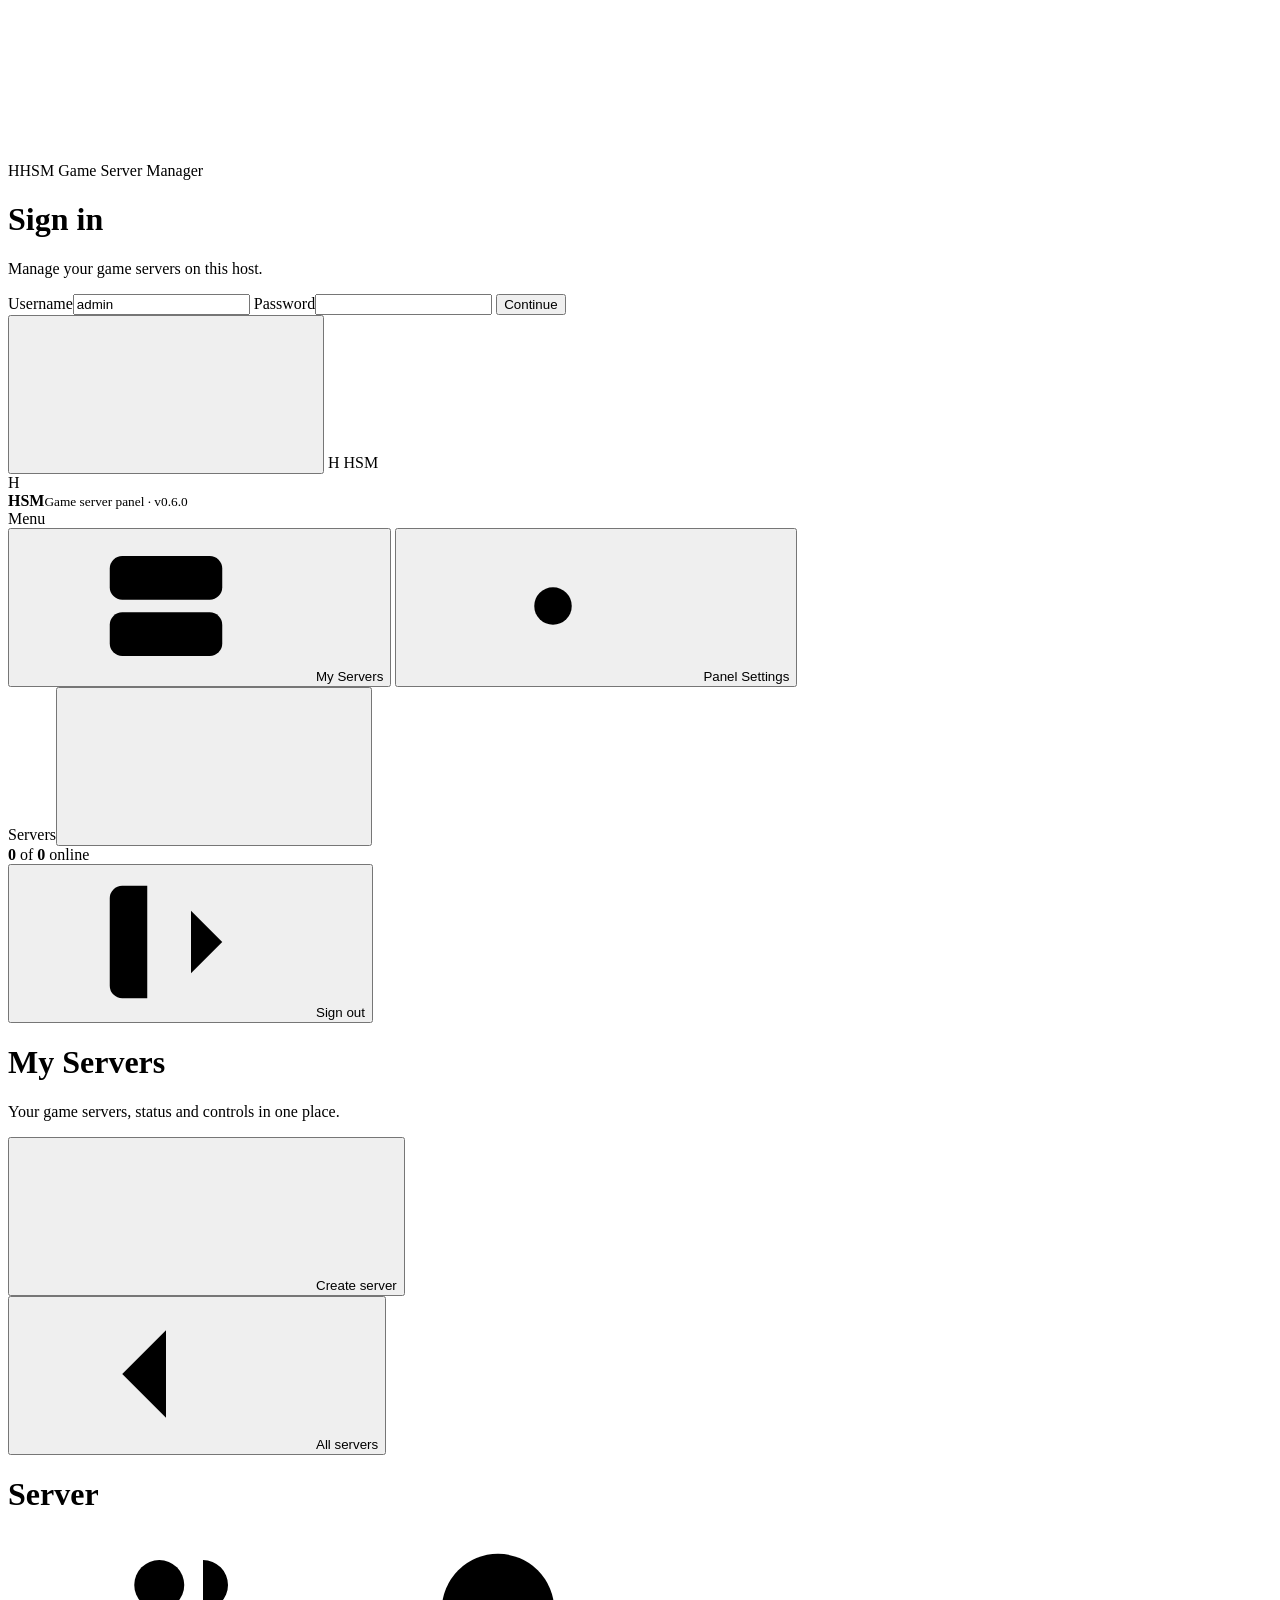
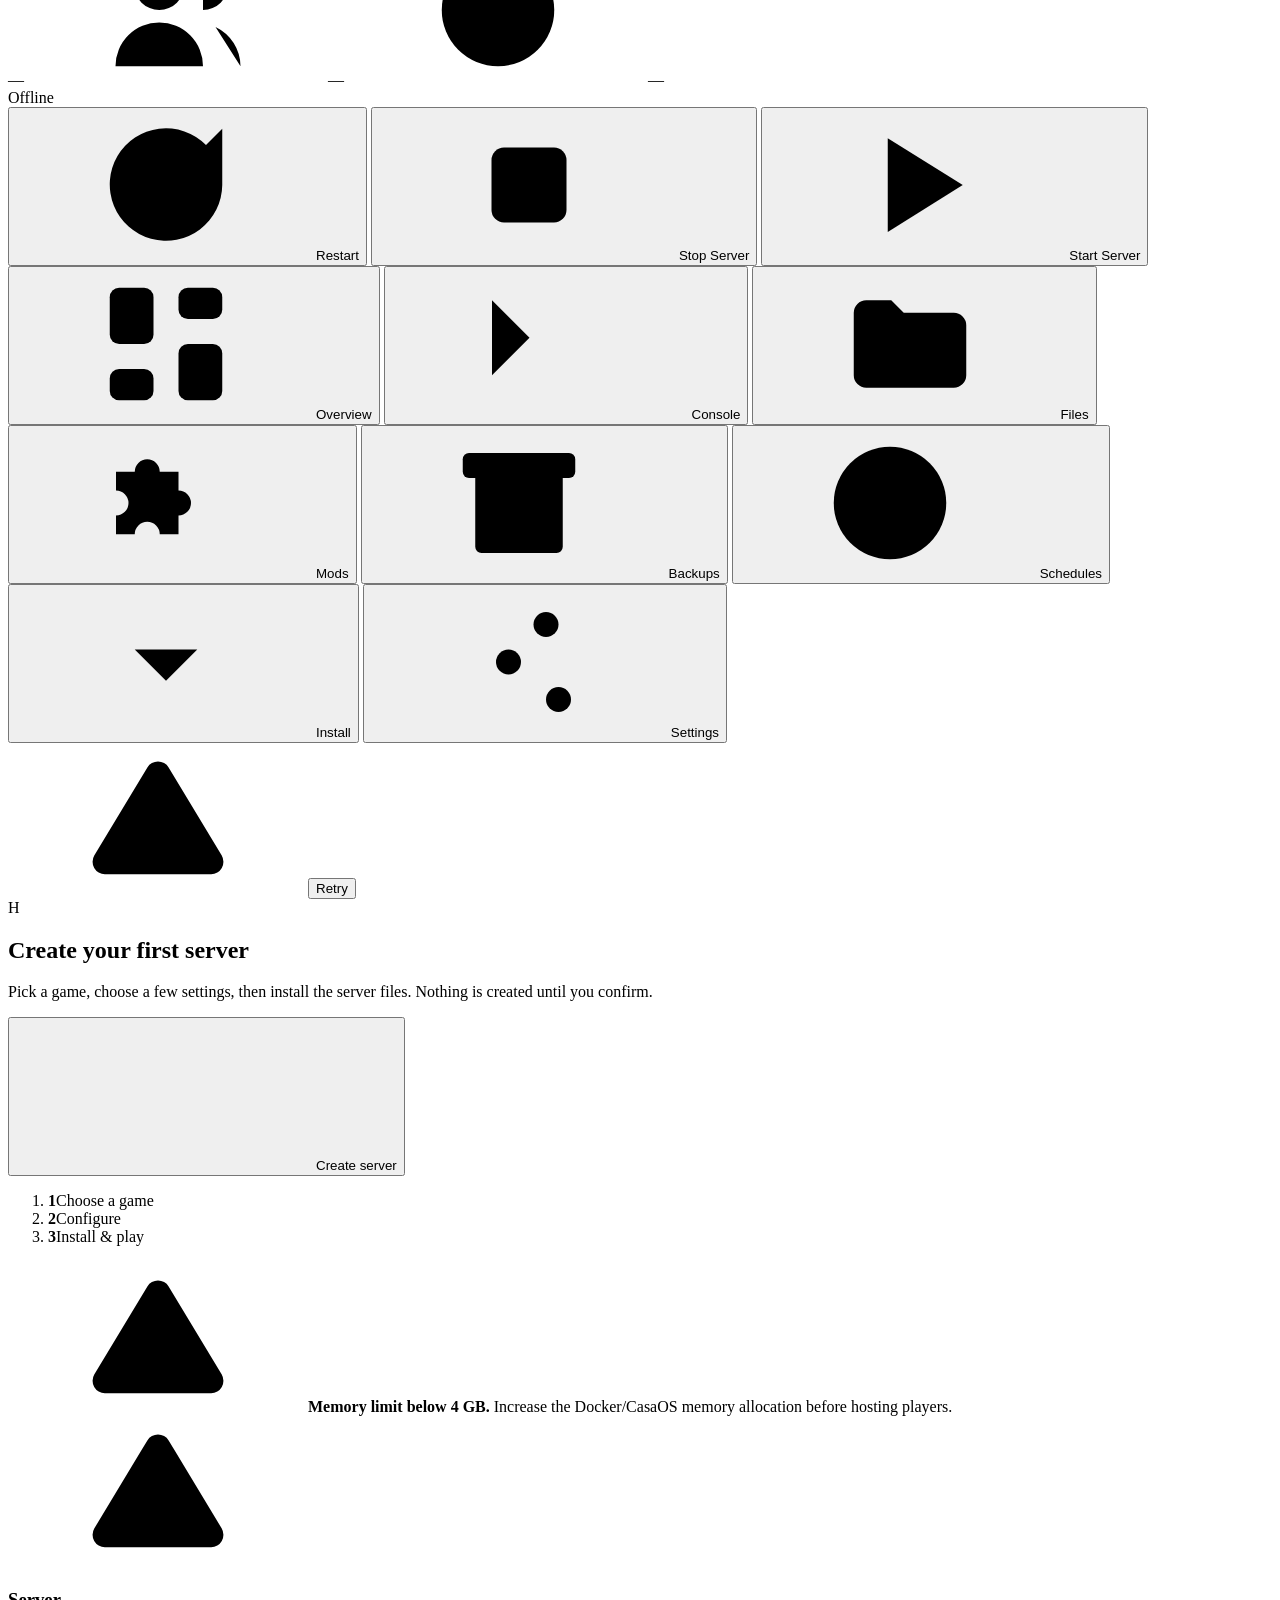
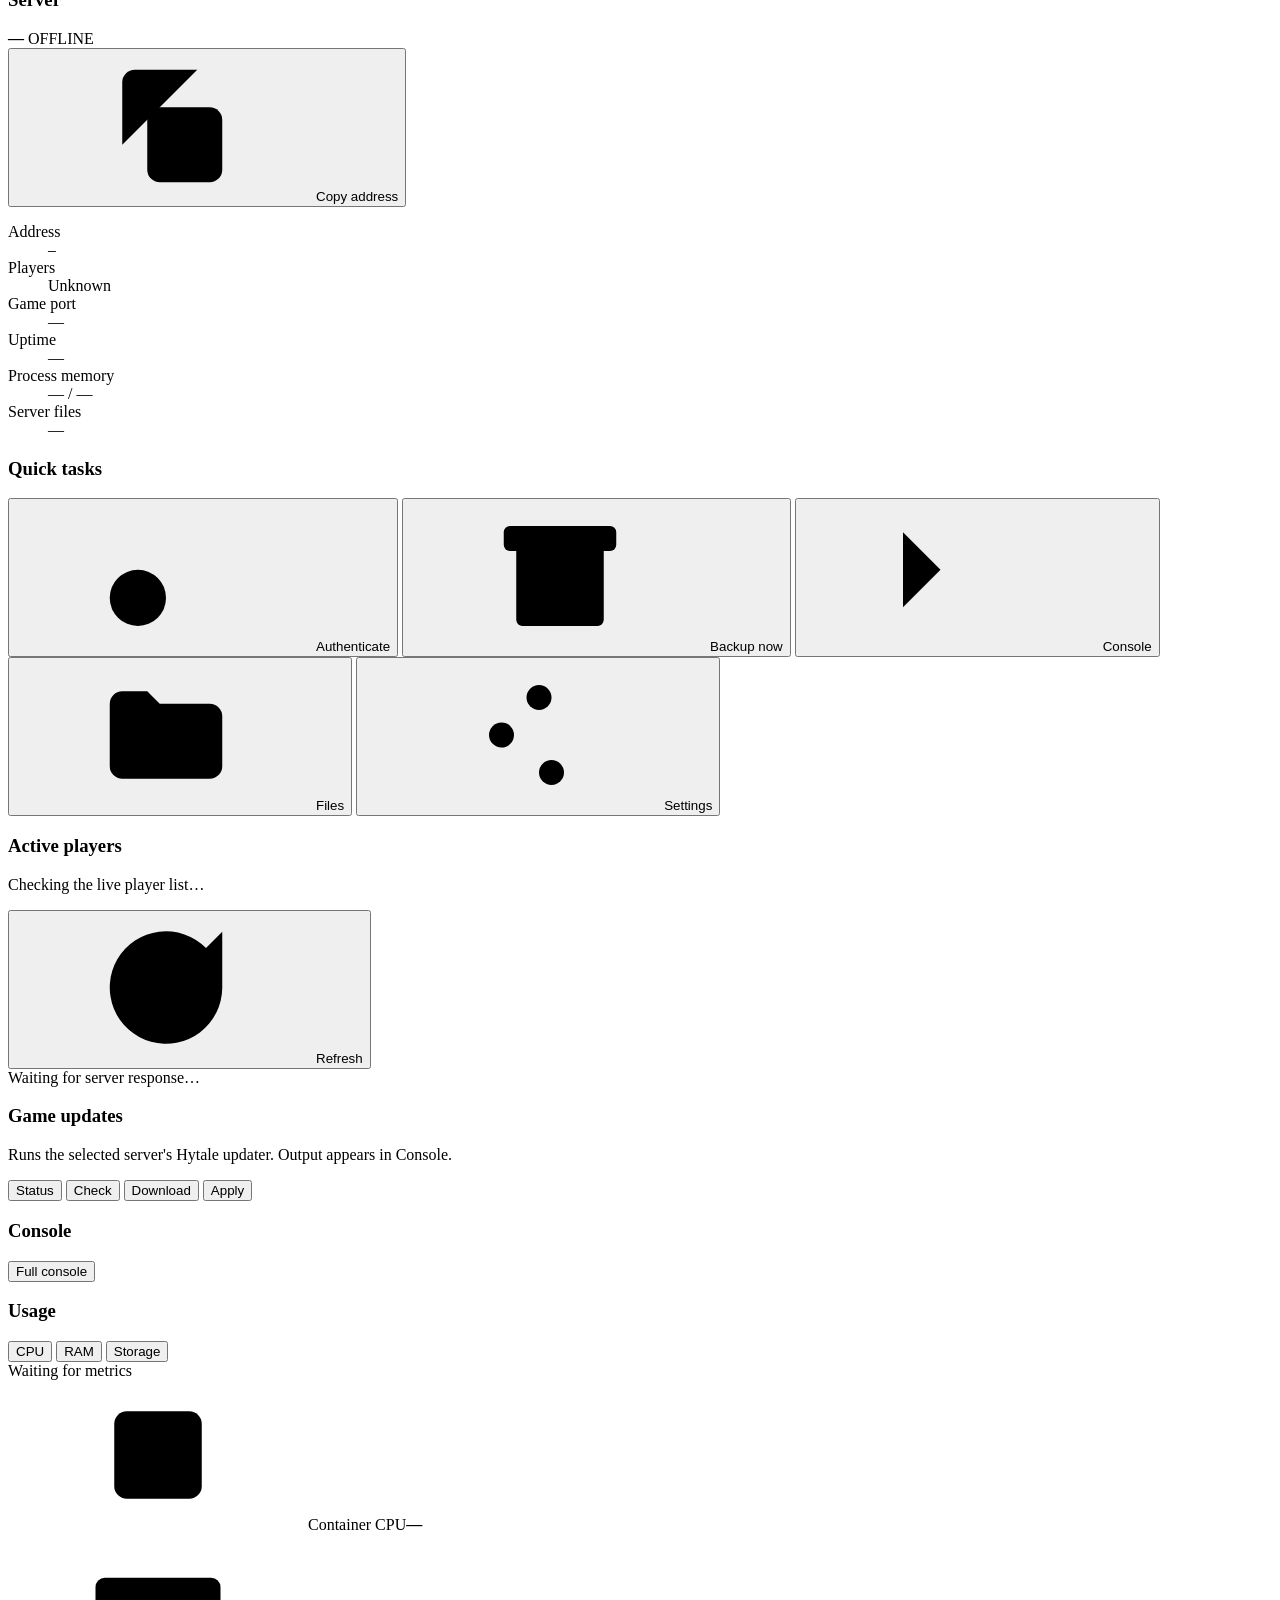
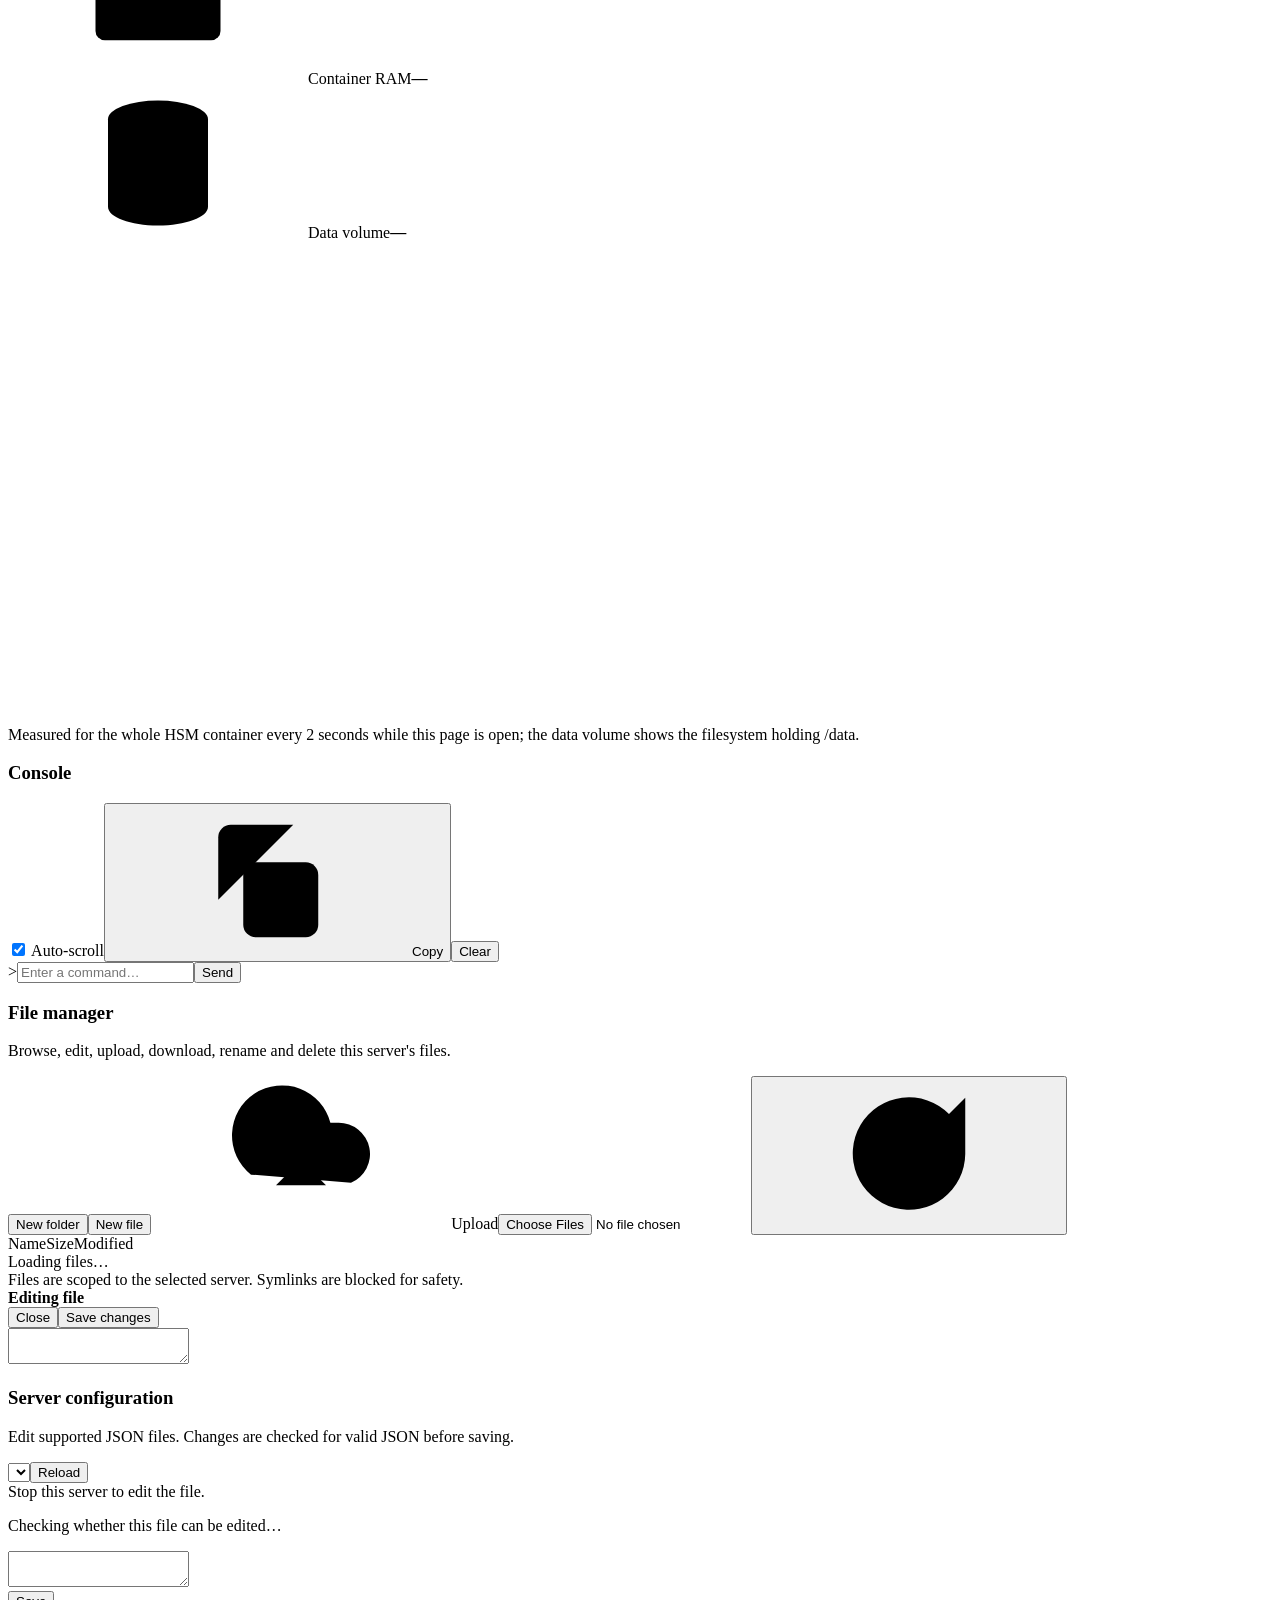
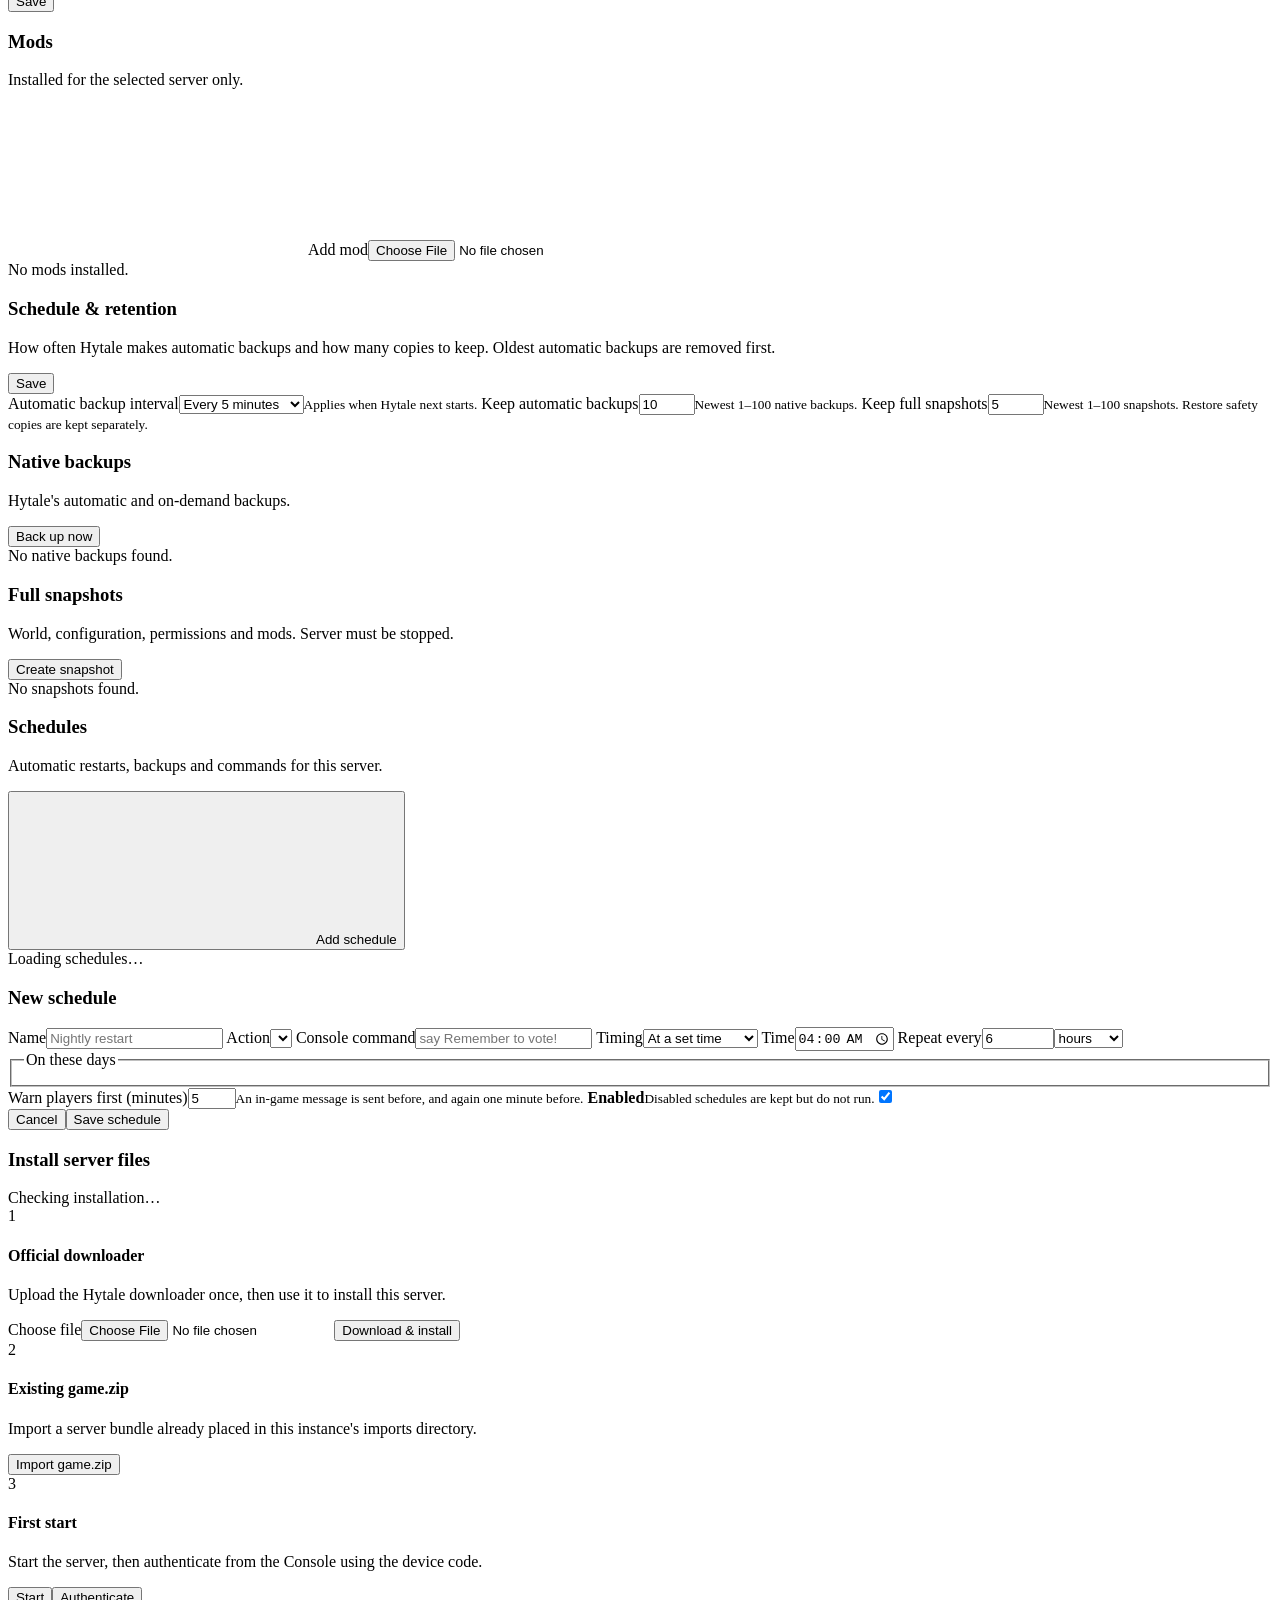
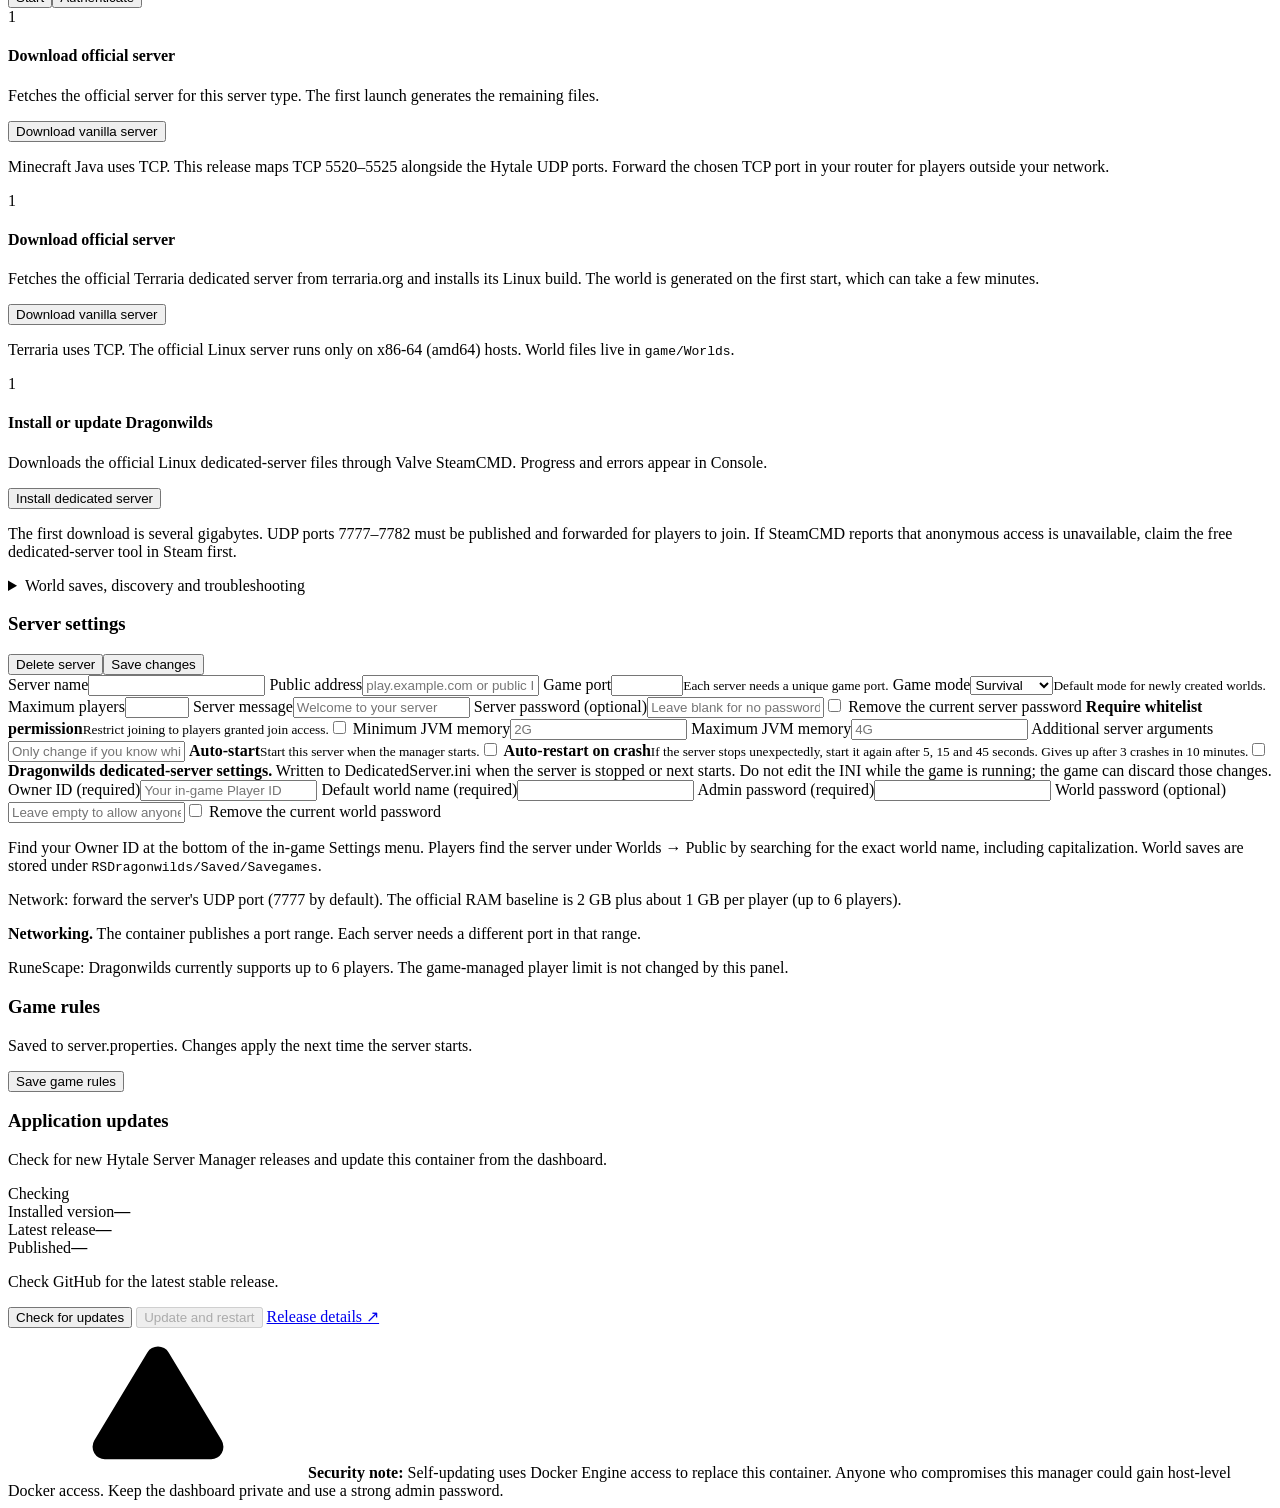
==== commit d5c3c83d: "Add Paper and Fabric Minecraft servers Minecraft Java servers can now be vanilla, Paper or Fabric. T" ====
--- a/cmd/hsm/web/index.html
+++ b/cmd/hsm/web/index.html
@@ -5,7 +5,7 @@
   <meta name="viewport" content="width=device-width,initial-scale=1,viewport-fit=cover">
   <meta name="theme-color" content="#151a24">
   <title>HSM · Game Server Control Panel</title>
-  <link rel="stylesheet" href="/app.css?v=20261015-terraria1">
+  <link rel="stylesheet" href="/app.css?v=20261016-variants1">
 </head>
 <body>
   <svg class="icon-sprite" aria-hidden="true" focusable="false">
@@ -115,7 +115,7 @@
             <button type="button" data-view-tab="dashboard" class="active"><svg class="icon"><use href="#i-overview"/></svg>Overview</button>
             <button type="button" data-view-tab="console"><svg class="icon"><use href="#i-terminal"/></svg>Console</button>
             <button type="button" data-view-tab="config"><svg class="icon"><use href="#i-folder"/></svg>Files</button>
-            <button type="button" data-view-tab="mods"><svg class="icon"><use href="#i-puzzle"/></svg>Mods</button>
+            <button type="button" data-view-tab="mods"><svg class="icon"><use href="#i-puzzle"/></svg><span id="mods-tab-label">Mods</span></button>
             <button type="button" data-view-tab="backups"><svg class="icon"><use href="#i-archive"/></svg>Backups</button>
             <button type="button" data-view-tab="schedules"><svg class="icon"><use href="#i-clock"/></svg>Schedules</button>
             <button type="button" data-view-tab="setup"><svg class="icon"><use href="#i-download"/></svg>Install</button>
@@ -260,7 +260,7 @@
         </section>
 
         <section id="view-mods" class="view">
-          <section class="card"><div class="card-head"><div><h3>Mods</h3><p class="muted small">Installed for the selected server only.</p></div><label class="btn primary small file-btn"><svg class="icon"><use href="#i-plus"/></svg>Add mod<input type="file" id="mod-file" accept=".jar,.zip"></label></div><div id="mods-list" class="file-list empty-state">No mods installed.</div></section>
+          <section class="card"><div class="card-head"><div><h3 id="mods-title">Mods</h3><p class="muted small" id="mods-help">Installed for the selected server only.</p></div><label class="btn primary small file-btn"><svg class="icon"><use href="#i-plus"/></svg><span id="mods-add-label">Add mod</span><input type="file" id="mod-file" accept=".jar,.zip"></label></div><div id="mods-list" class="file-list empty-state">No mods installed.</div></section>
         </section>
 
         <section id="view-backups" class="view">
@@ -310,7 +310,7 @@
               <div class="step"><span class="step-index">3</span><div><h4>First start</h4><p class="muted small">Start the server, then authenticate from the Console using the device code.</p></div><div class="toolbar"><button type="button" class="btn small success" id="setup-start">Start</button><button type="button" class="btn small" id="setup-auth">Authenticate</button></div></div>
             </div>
             <div id="minecraft-install-controls" class="steps hidden">
-              <div class="step"><span class="step-index">1</span><div><h4>Download official server</h4><p class="muted small">Fetches the Mojang-published vanilla Java server jar for the selected release. The first launch generates the remaining files.</p></div><div class="toolbar"><button type="button" class="btn small primary" id="minecraft-install">Download vanilla server</button></div></div>
+              <div class="step"><span class="step-index">1</span><div><h4>Download official server</h4><p class="muted small" id="minecraft-install-help">Fetches the official server for this server type. The first launch generates the remaining files.</p></div><div class="toolbar"><button type="button" class="btn small primary" id="minecraft-install">Download vanilla server</button></div></div>
               <p class="muted small">Minecraft Java uses TCP. This release maps TCP 5520–5525 alongside the Hytale UDP ports. Forward the chosen TCP port in your router for players outside your network.</p>
             </div>
             <div id="terraria-install-controls" class="steps hidden">
@@ -424,9 +424,10 @@
           <label id="new-whitelist-row" class="toggle-row span-two hytale-only"><span><b>Require whitelist permission</b><small>Private server; players need join permission.</small></span><input id="new-server-whitelist" type="checkbox"></label>
           <label class="span-two hytale-only">Server password (optional)<input id="new-server-password" type="password" autocomplete="new-password" placeholder="Leave empty for an open server"></label>
           <div id="minecraft-fields" class="hidden span-two">
-            <h3>Minecraft Java · Vanilla</h3>
-            <p class="muted small">Choose a release or leave it on latest. Mod loaders will be added separately after vanilla is validated.</p>
+            <h3>Minecraft Java</h3>
+            <p class="muted small">Choose the server type and a release, or leave it on latest. The type cannot be changed after the server is created.</p>
             <div class="form-grid one">
+              <label>Server type<select id="new-minecraft-variant"><option value="vanilla">Vanilla (Mojang)</option><option value="paper">Paper (plugins)</option><option value="fabric">Fabric (mods)</option></select><small id="new-minecraft-variant-help">Mojang's official server, without plugins or mods.</small></label>
               <label>Version<input id="new-minecraft-version" maxlength="32" value="latest" placeholder="latest or 1.21.11"></label>
               <label class="toggle-row"><span><b>Accept Minecraft EULA</b><small>You must review and agree to the <a href="https://aka.ms/MinecraftEULA" target="_blank" rel="noreferrer">Minecraft EULA</a> to host this server.</small></span><input id="new-minecraft-eula" type="checkbox"></label>
             </div>
@@ -469,6 +470,6 @@
   </dialog>
 
   <div id="toast" class="toast" role="status" aria-live="polite"></div>
-  <script src="/app.js?v=20261015-terraria1"></script>
+  <script src="/app.js?v=20261016-variants1"></script>
 </body>
 </html>
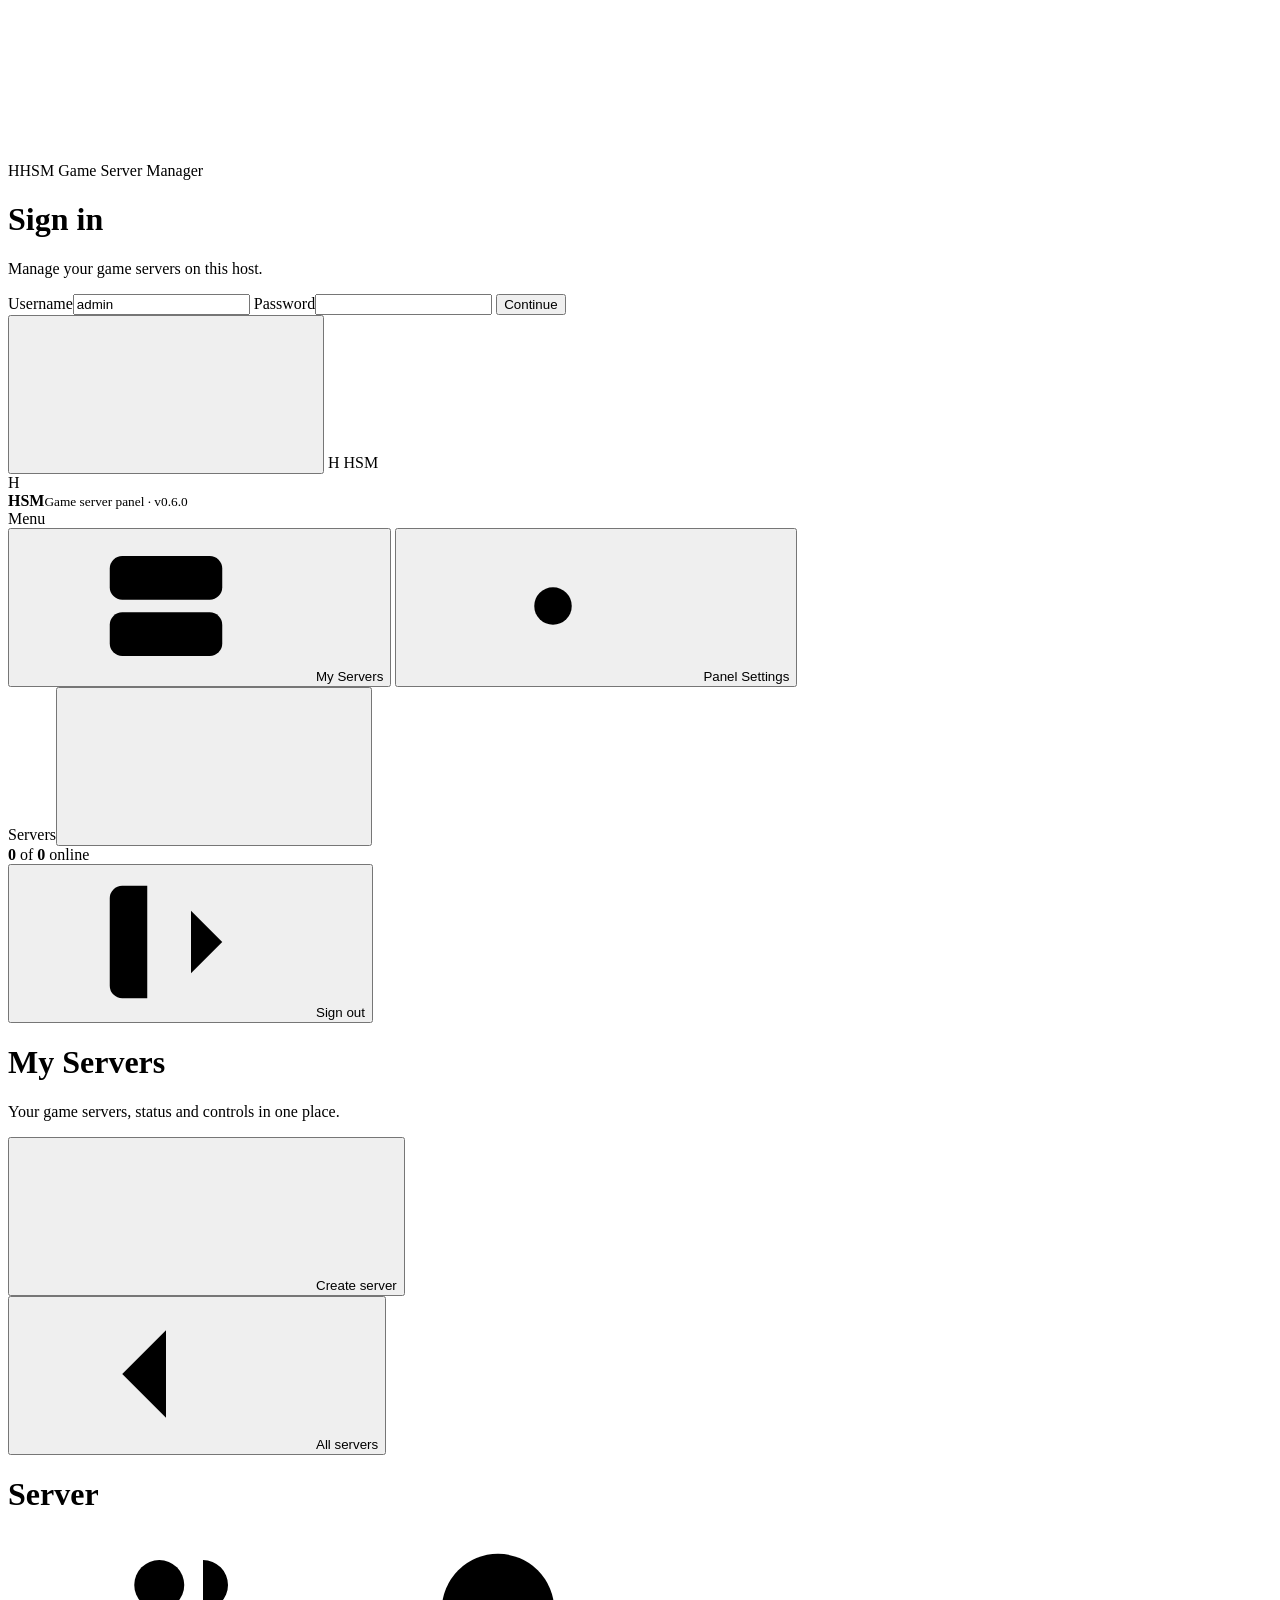
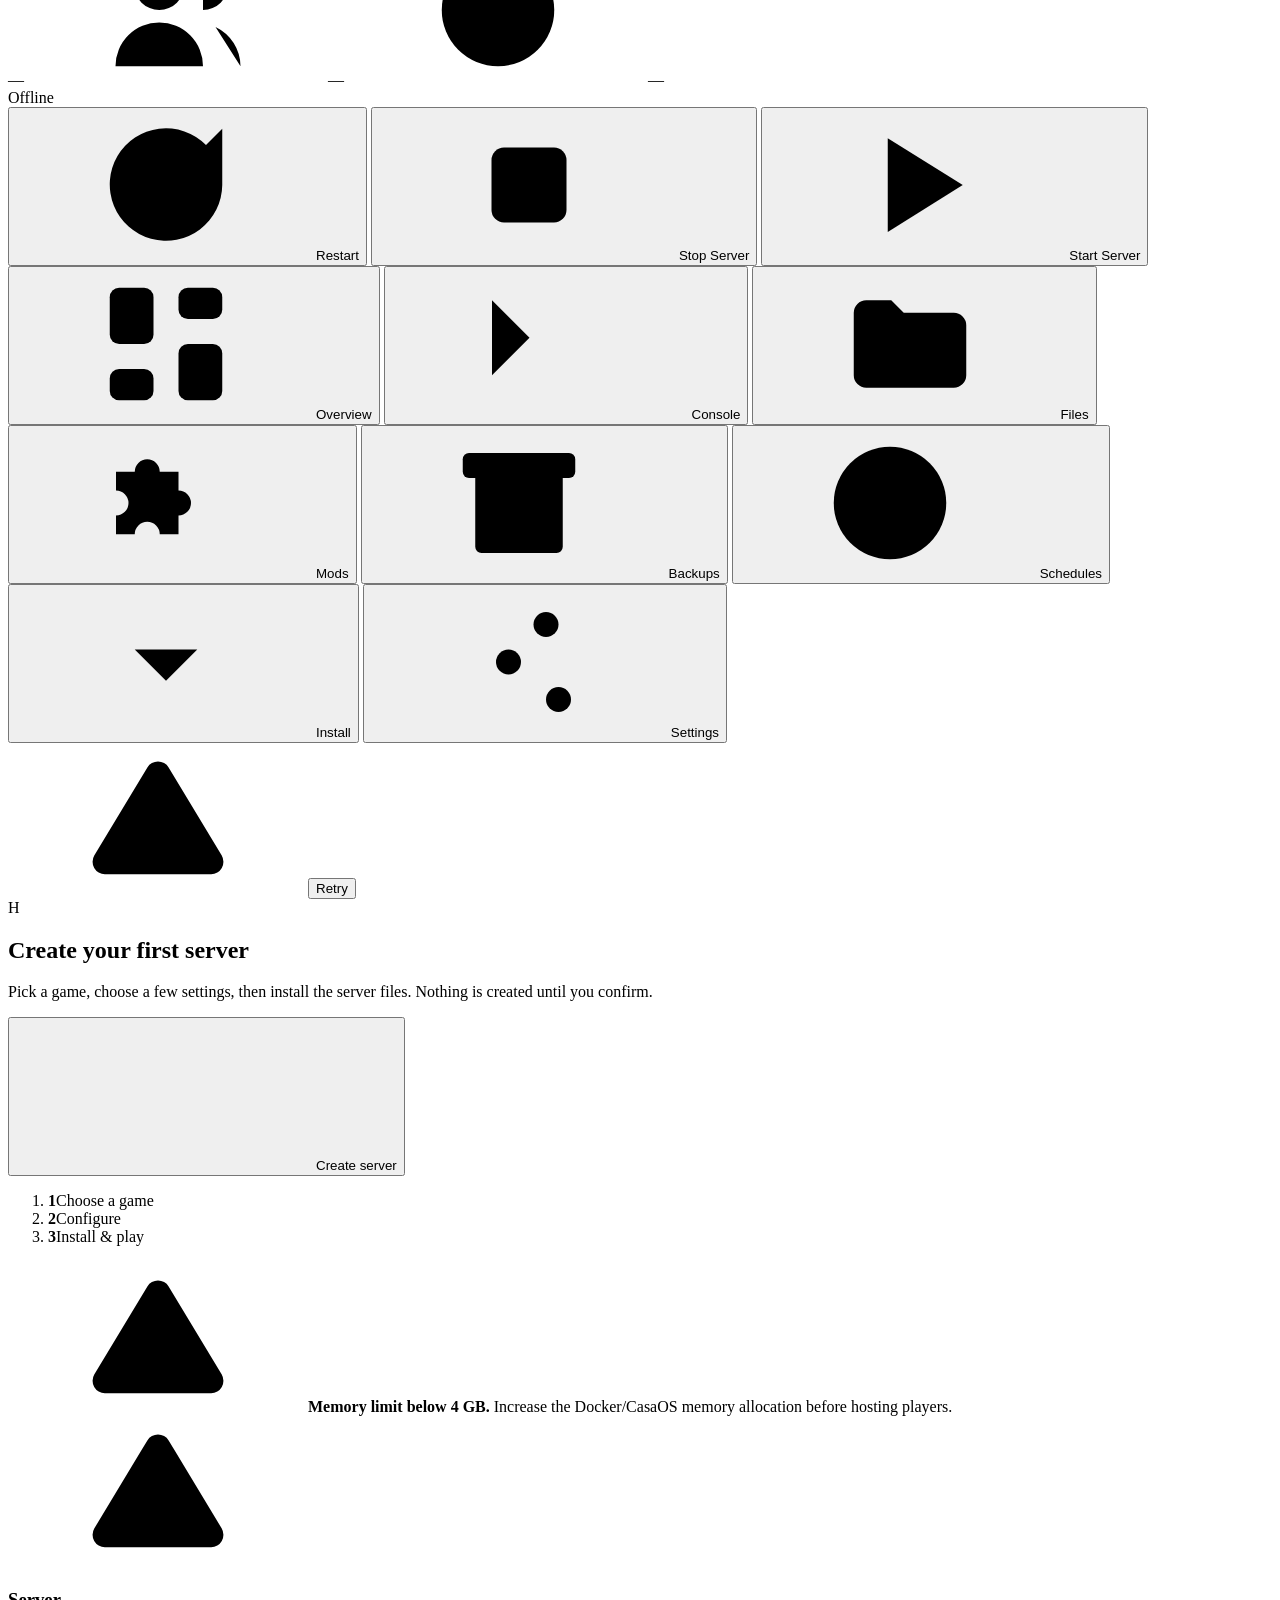
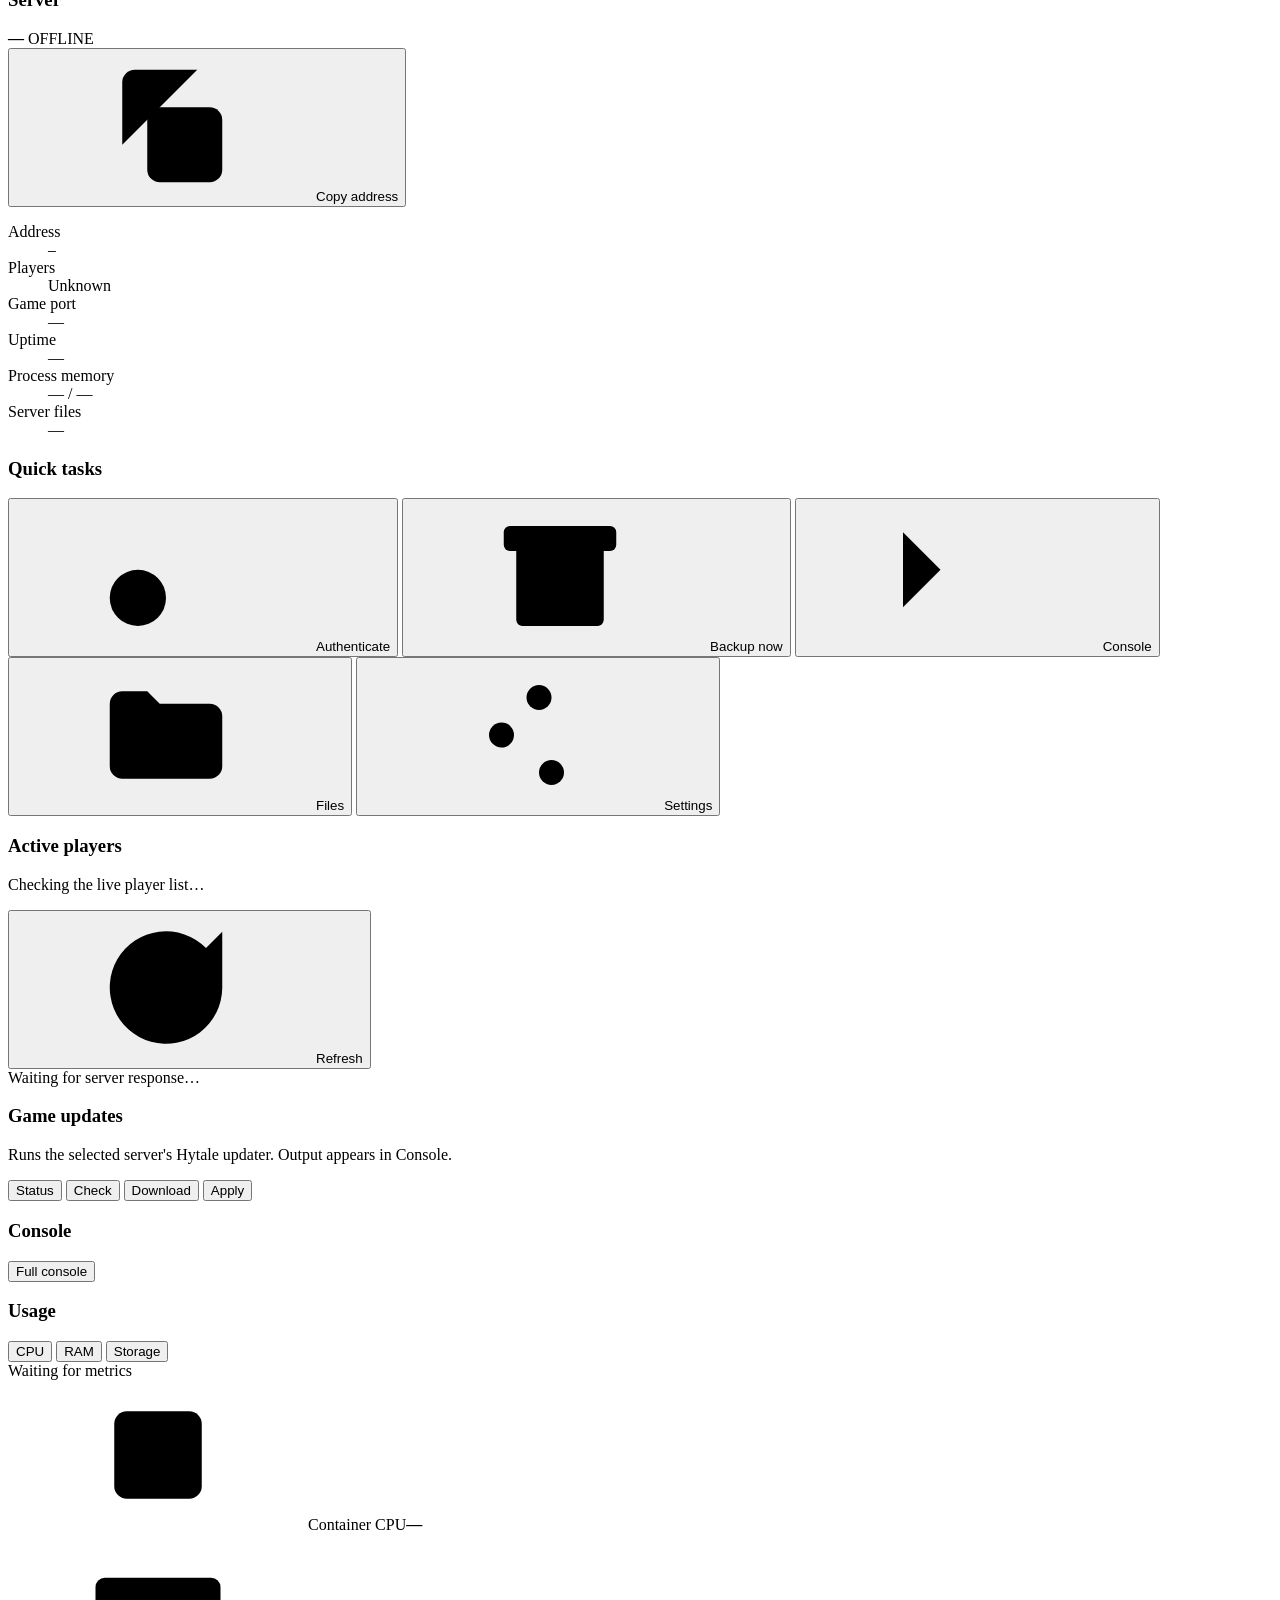
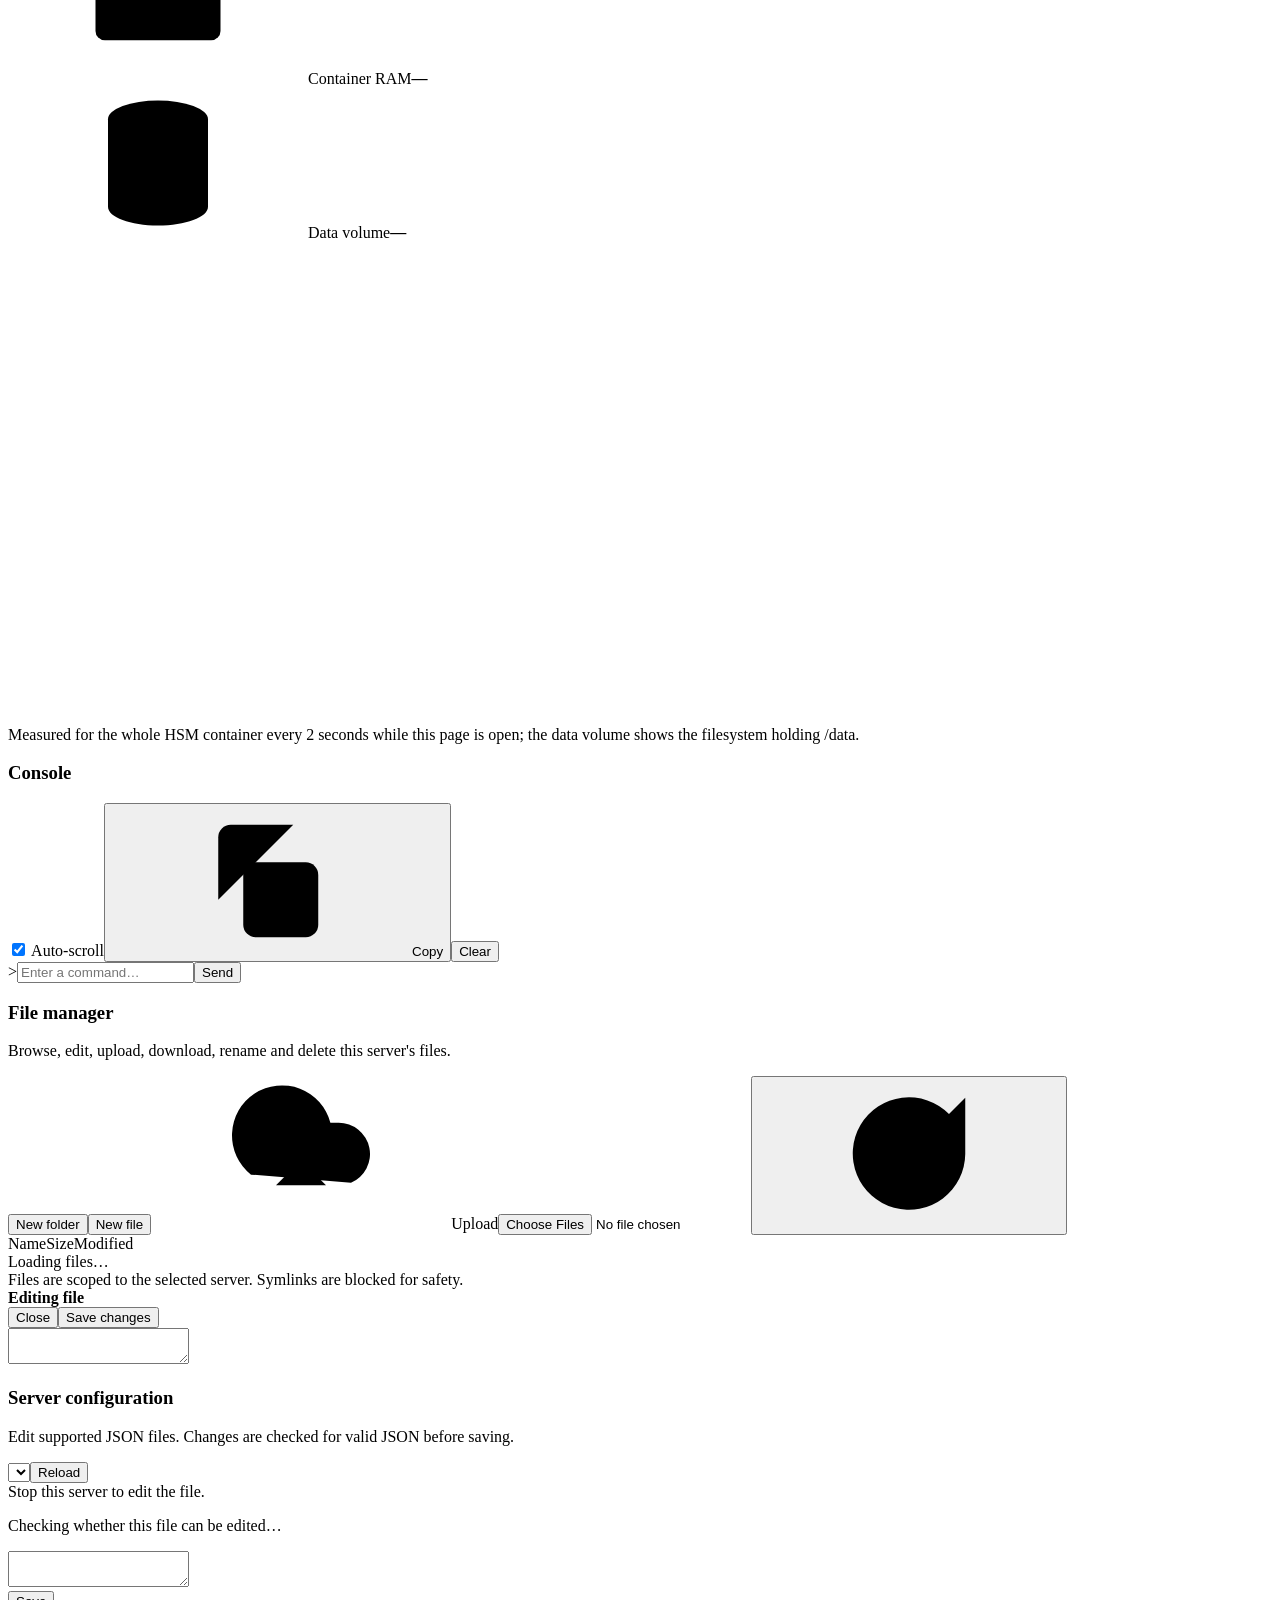
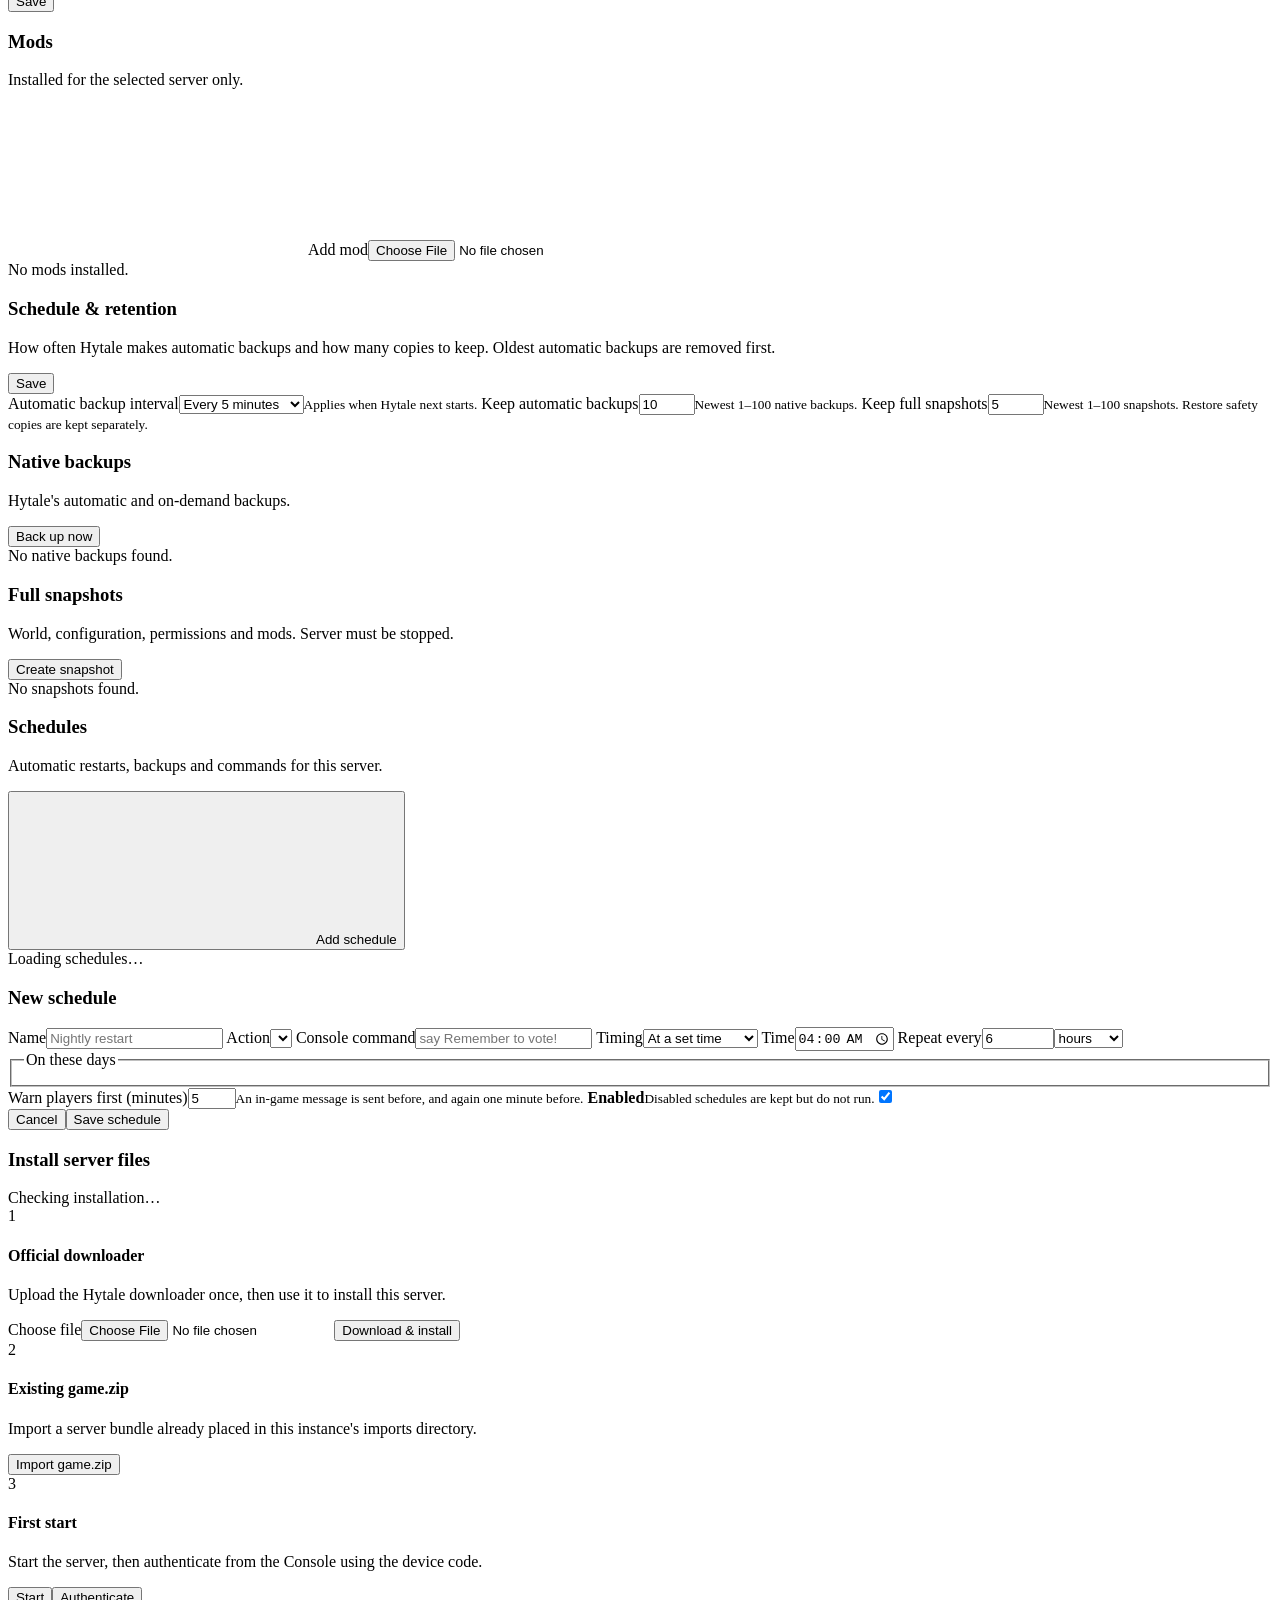
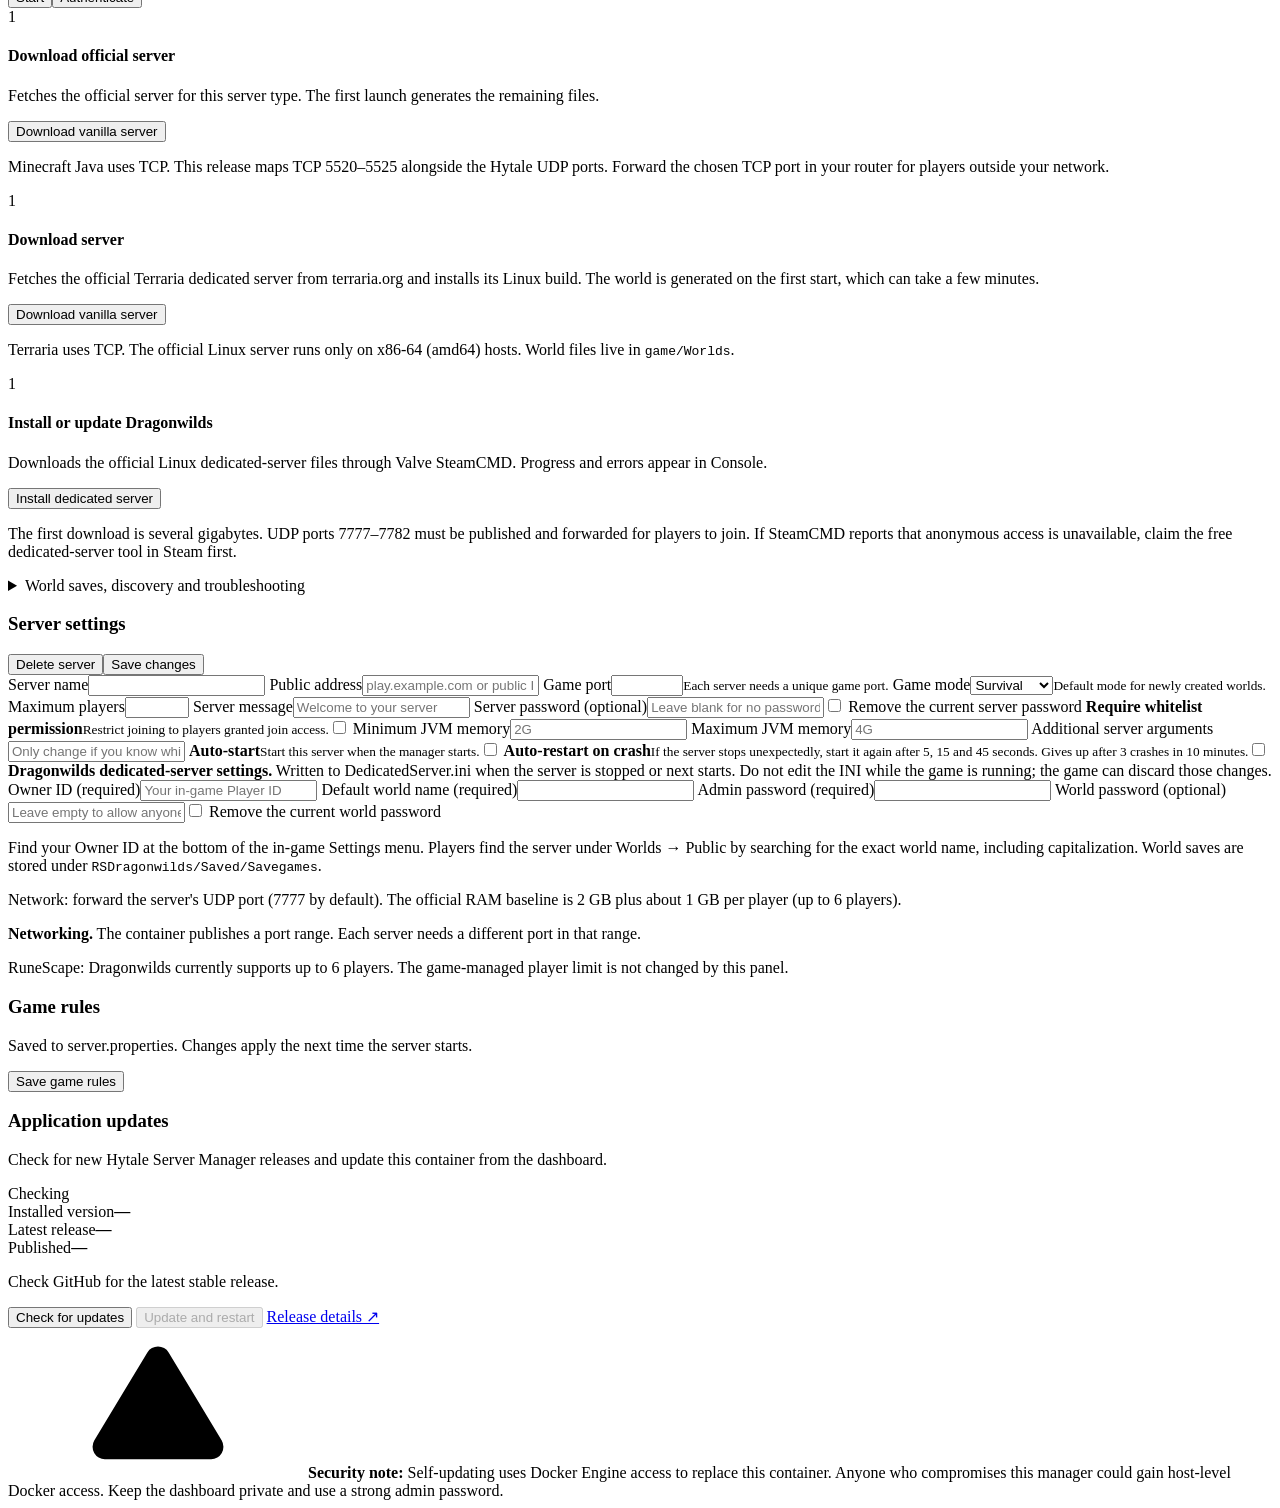
==== commit ed772ccc: "Add tModLoader Terraria servers Terraria servers can now be vanilla or tModLoader, chosen in the wiz" ====
--- a/cmd/hsm/web/index.html
+++ b/cmd/hsm/web/index.html
@@ -5,7 +5,7 @@
   <meta name="viewport" content="width=device-width,initial-scale=1,viewport-fit=cover">
   <meta name="theme-color" content="#151a24">
   <title>HSM · Game Server Control Panel</title>
-  <link rel="stylesheet" href="/app.css?v=20261016-variants1">
+  <link rel="stylesheet" href="/app.css?v=20261016-variants2">
 </head>
 <body>
   <svg class="icon-sprite" aria-hidden="true" focusable="false">
@@ -314,8 +314,8 @@
               <p class="muted small">Minecraft Java uses TCP. This release maps TCP 5520–5525 alongside the Hytale UDP ports. Forward the chosen TCP port in your router for players outside your network.</p>
             </div>
             <div id="terraria-install-controls" class="steps hidden">
-              <div class="step"><span class="step-index">1</span><div><h4>Download official server</h4><p class="muted small">Fetches the official Terraria dedicated server from terraria.org and installs its Linux build. The world is generated on the first start, which can take a few minutes.</p></div><div class="toolbar"><button type="button" class="btn small primary" id="terraria-install">Download vanilla server</button></div></div>
-              <p class="muted small">Terraria uses TCP. The official Linux server runs only on x86-64 (amd64) hosts. World files live in <code>game/Worlds</code>.</p>
+              <div class="step"><span class="step-index">1</span><div><h4>Download server</h4><p class="muted small" id="terraria-install-help">Fetches the official Terraria dedicated server from terraria.org and installs its Linux build. The world is generated on the first start, which can take a few minutes.</p></div><div class="toolbar"><button type="button" class="btn small primary" id="terraria-install">Download vanilla server</button></div></div>
+              <p class="muted small" id="terraria-install-note">Terraria uses TCP. The official Linux server runs only on x86-64 (amd64) hosts. World files live in <code>game/Worlds</code>.</p>
             </div>
             <div id="dragonwilds-install-controls" class="steps hidden">
               <div class="step"><span class="step-index">1</span><div><h4>Install or update Dragonwilds</h4><p class="muted small">Downloads the official Linux dedicated-server files through Valve SteamCMD. Progress and errors appear in Console.</p></div><div class="toolbar"><button type="button" class="btn small primary" id="dragonwilds-install">Install dedicated server</button></div></div>
@@ -433,9 +433,10 @@
             </div>
           </div>
           <div id="terraria-fields" class="hidden span-two">
-            <h3>Terraria · Vanilla</h3>
-            <p class="muted small">The world is generated on the first start. Its name, size and difficulty cannot be changed afterwards.</p>
+            <h3>Terraria</h3>
+            <p class="muted small">The world is generated on the first start. The server type and the world's name, size and difficulty cannot be changed afterwards.</p>
             <div class="form-grid">
+              <label class="span-two">Server type<select id="new-terraria-variant"><option value="vanilla">Vanilla (Re-Logic)</option><option value="tmodloader">tModLoader (mods)</option></select><small id="new-terraria-variant-help">The official dedicated server, without mods. x86-64 hosts only.</small></label>
               <label>World name<input id="new-terraria-world" maxlength="32" placeholder="Defaults to the server name"></label>
               <label>World size<select id="new-terraria-size"><option value="small">Small</option><option value="medium" selected>Medium</option><option value="large">Large</option></select></label>
               <label class="span-two">Version<input id="new-terraria-version" maxlength="16" value="latest" placeholder="latest or 1.4.4.9"></label>
@@ -470,6 +471,6 @@
   </dialog>
 
   <div id="toast" class="toast" role="status" aria-live="polite"></div>
-  <script src="/app.js?v=20261016-variants1"></script>
+  <script src="/app.js?v=20261016-variants2"></script>
 </body>
 </html>
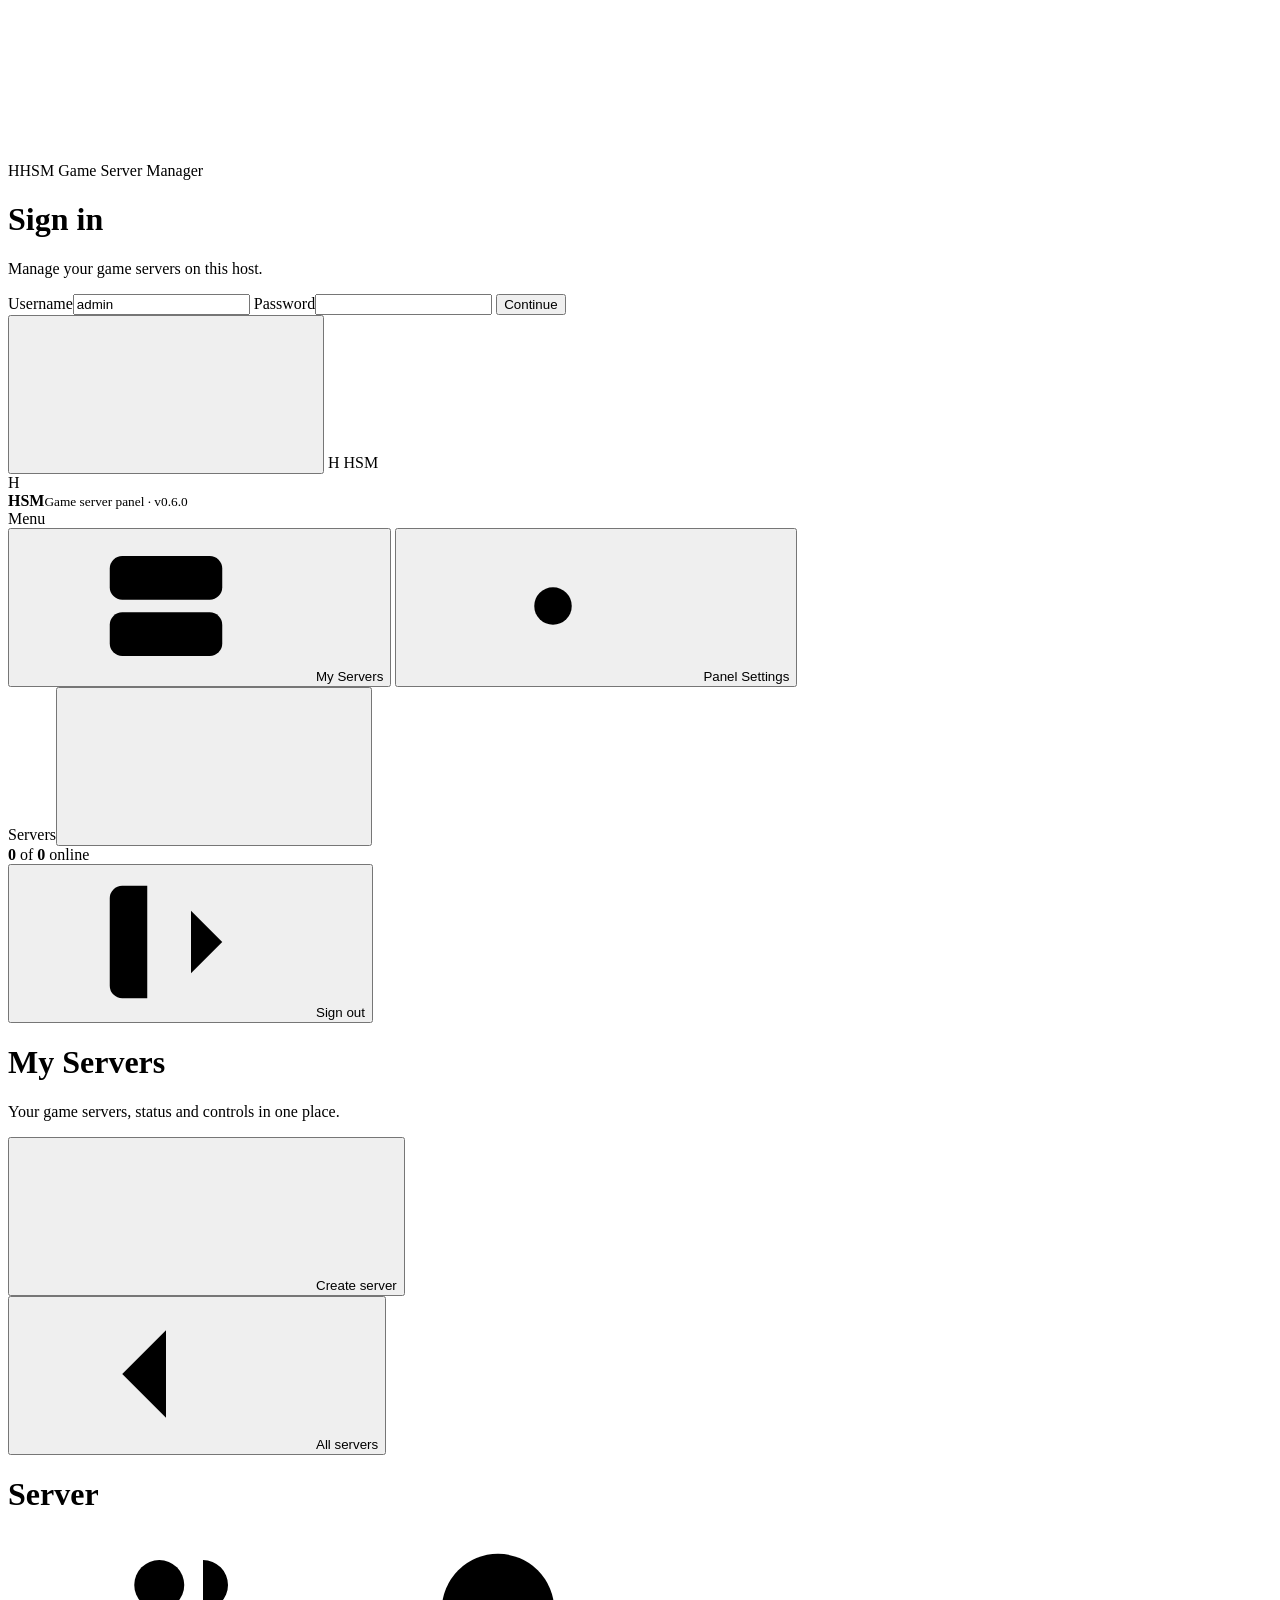
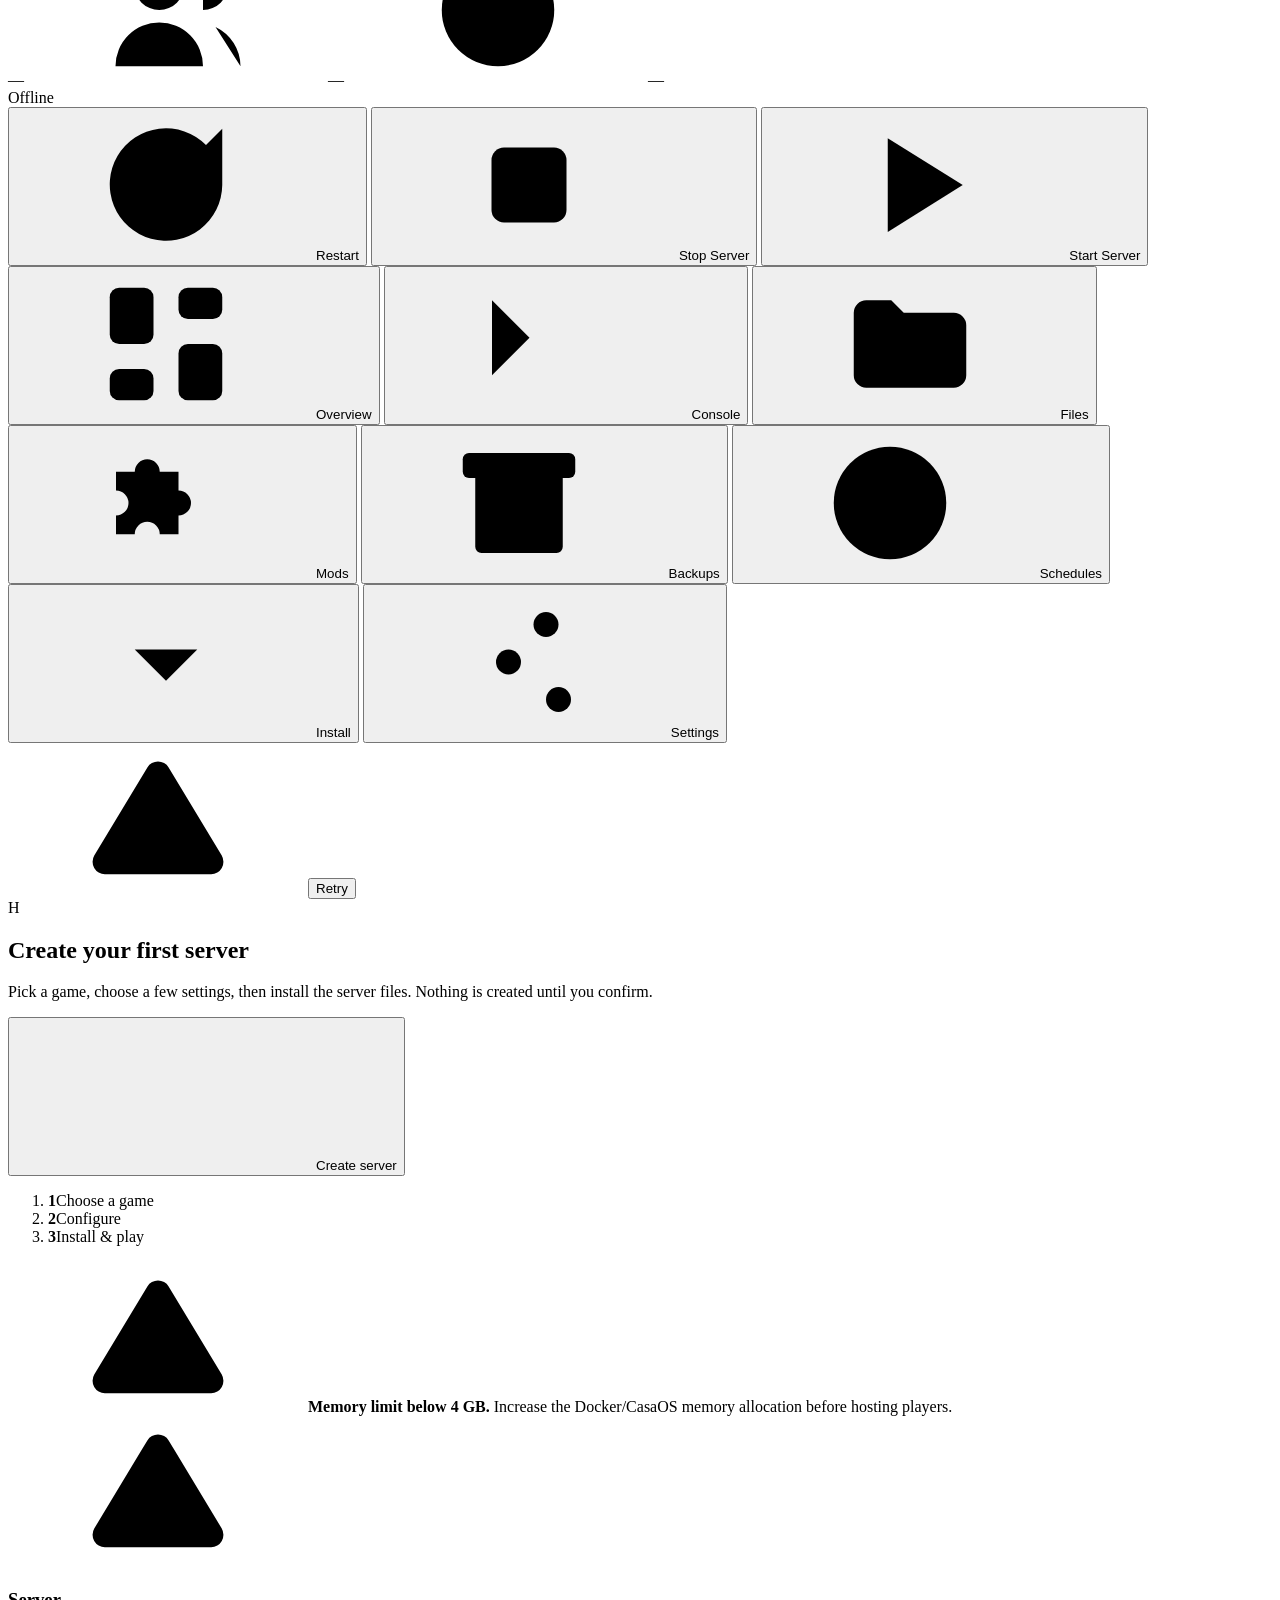
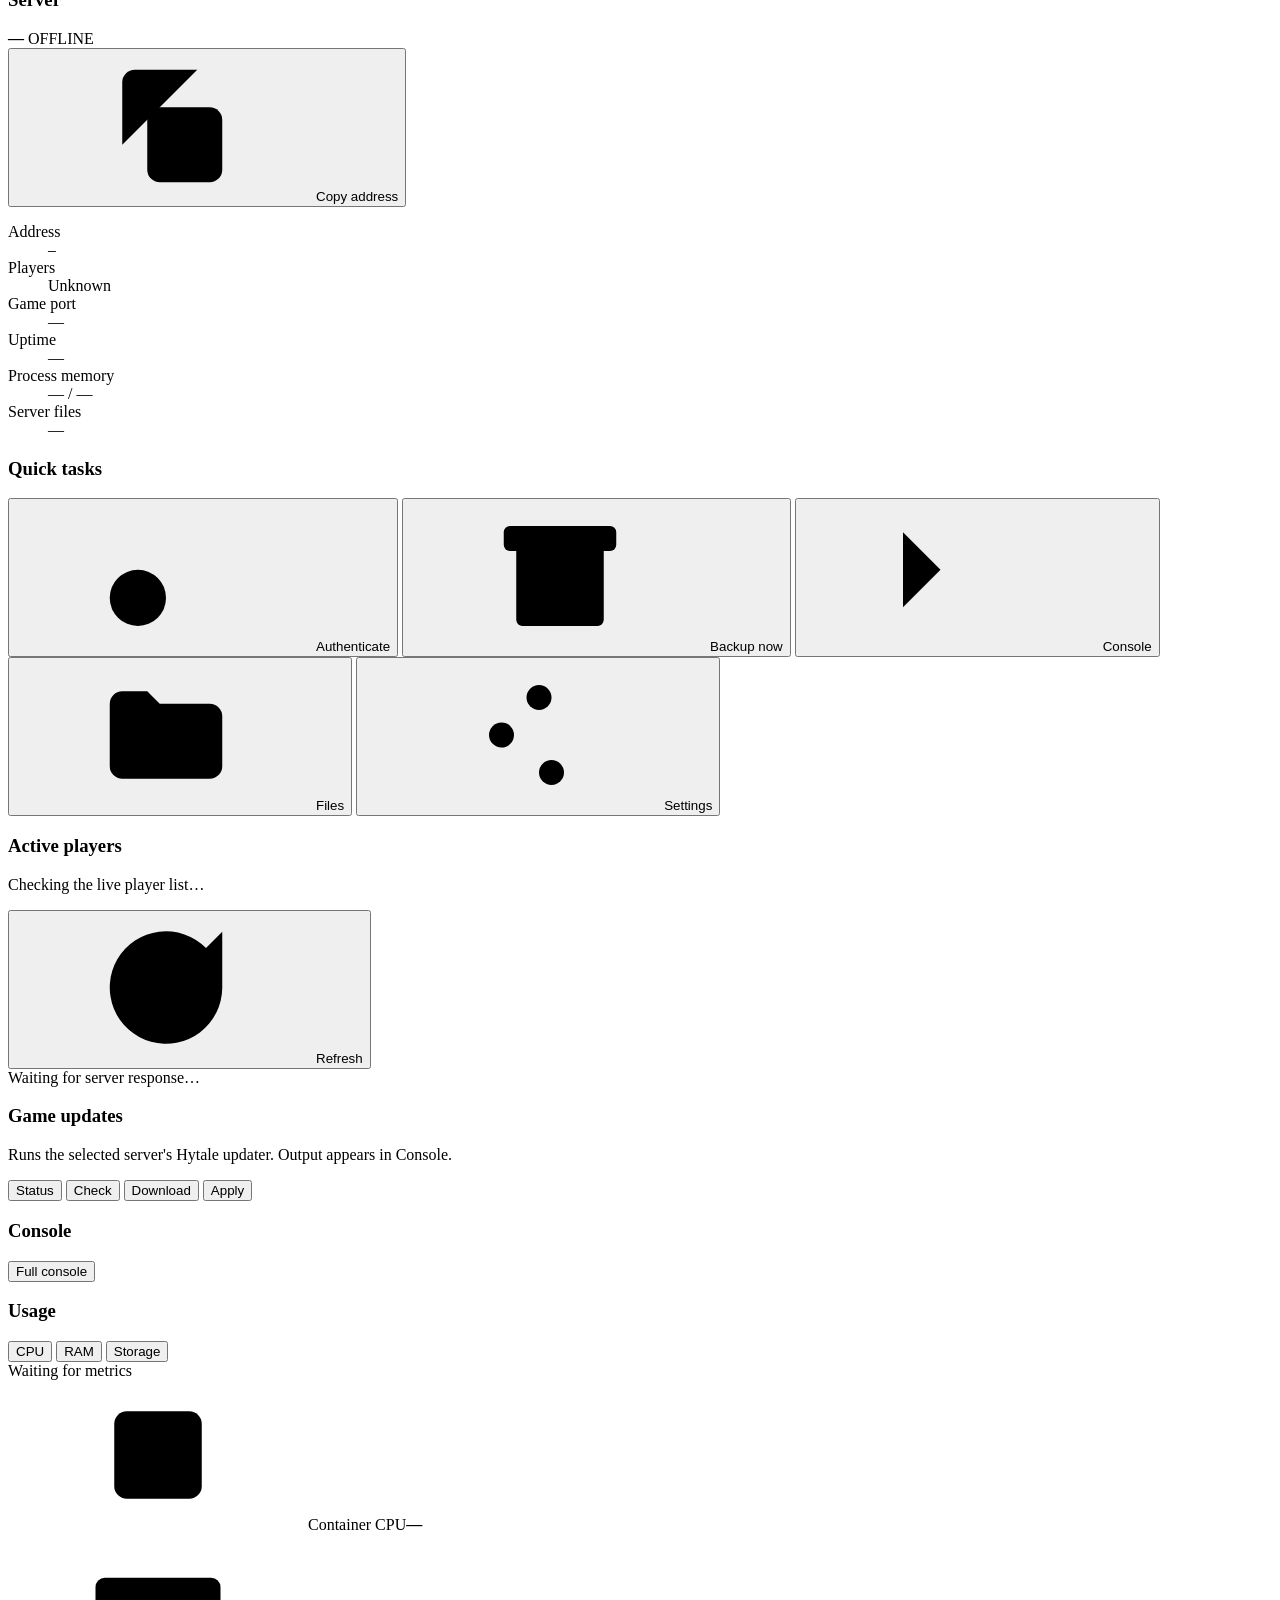
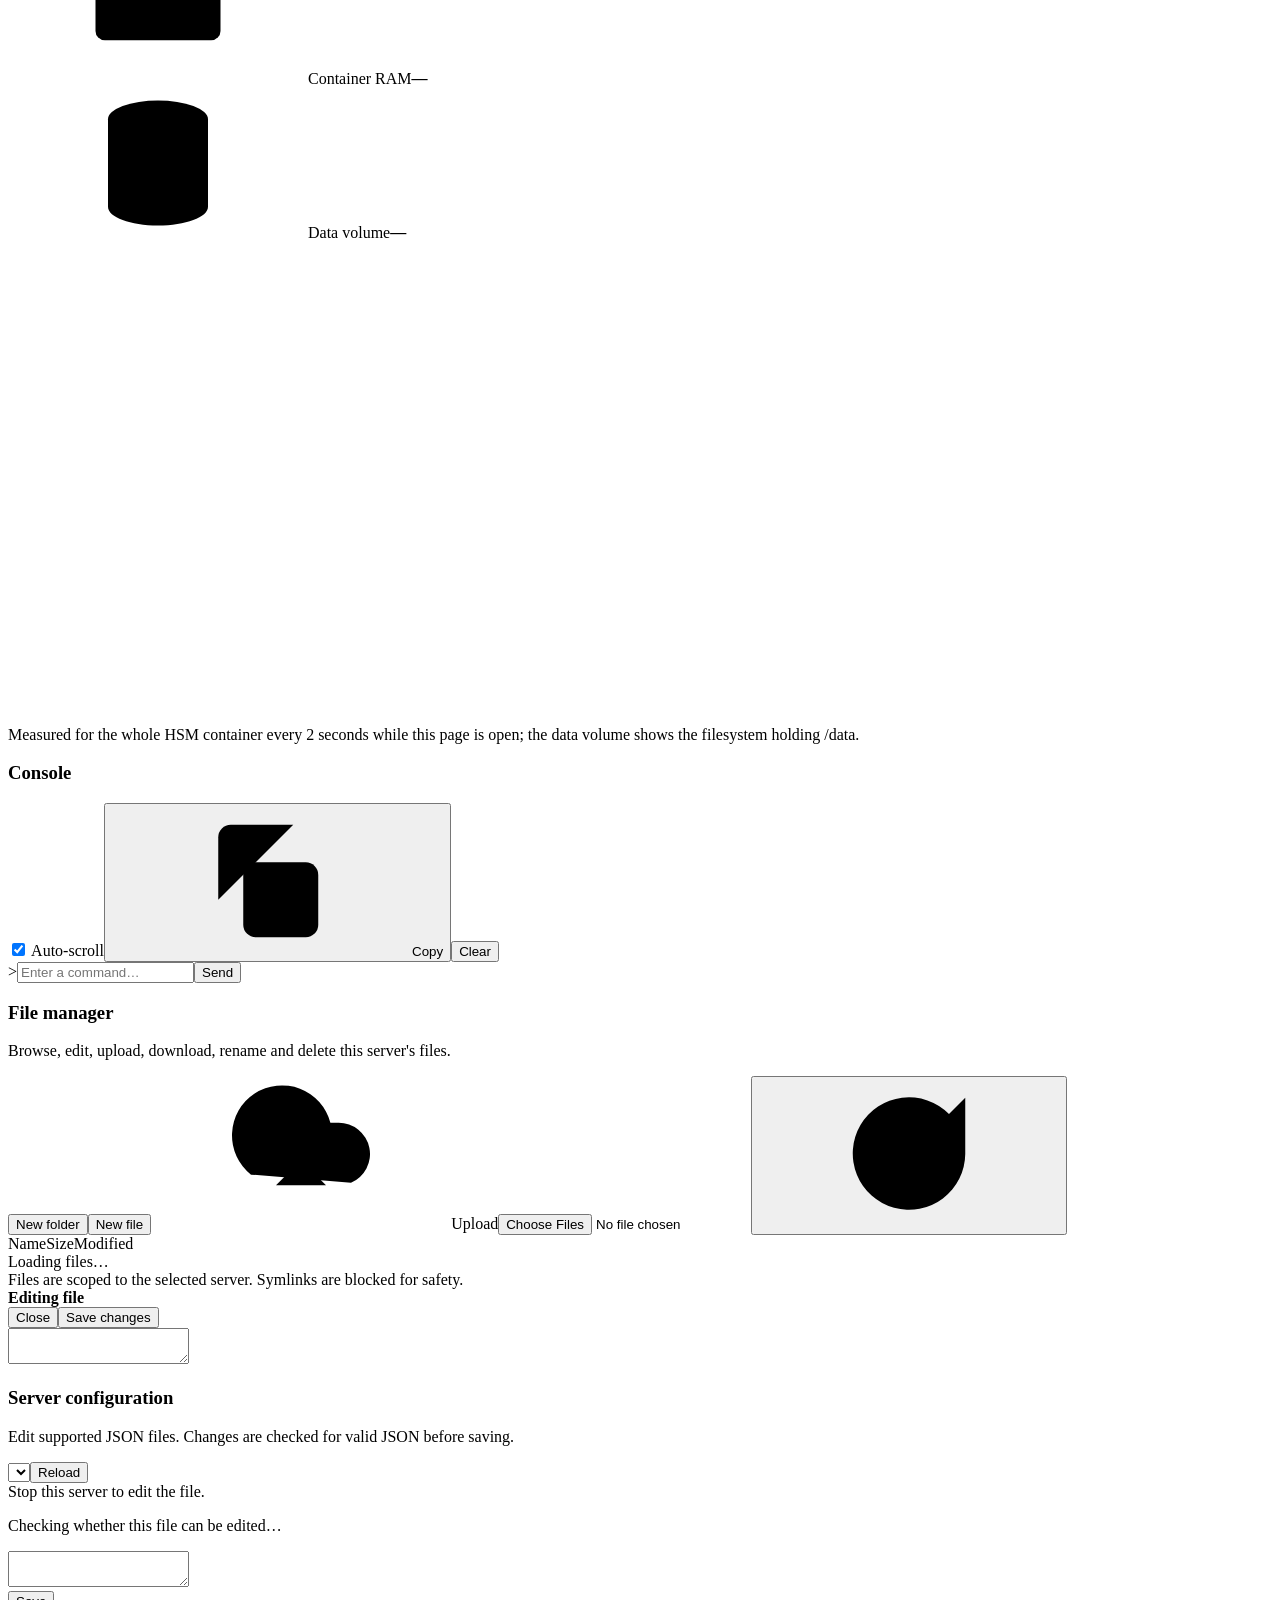
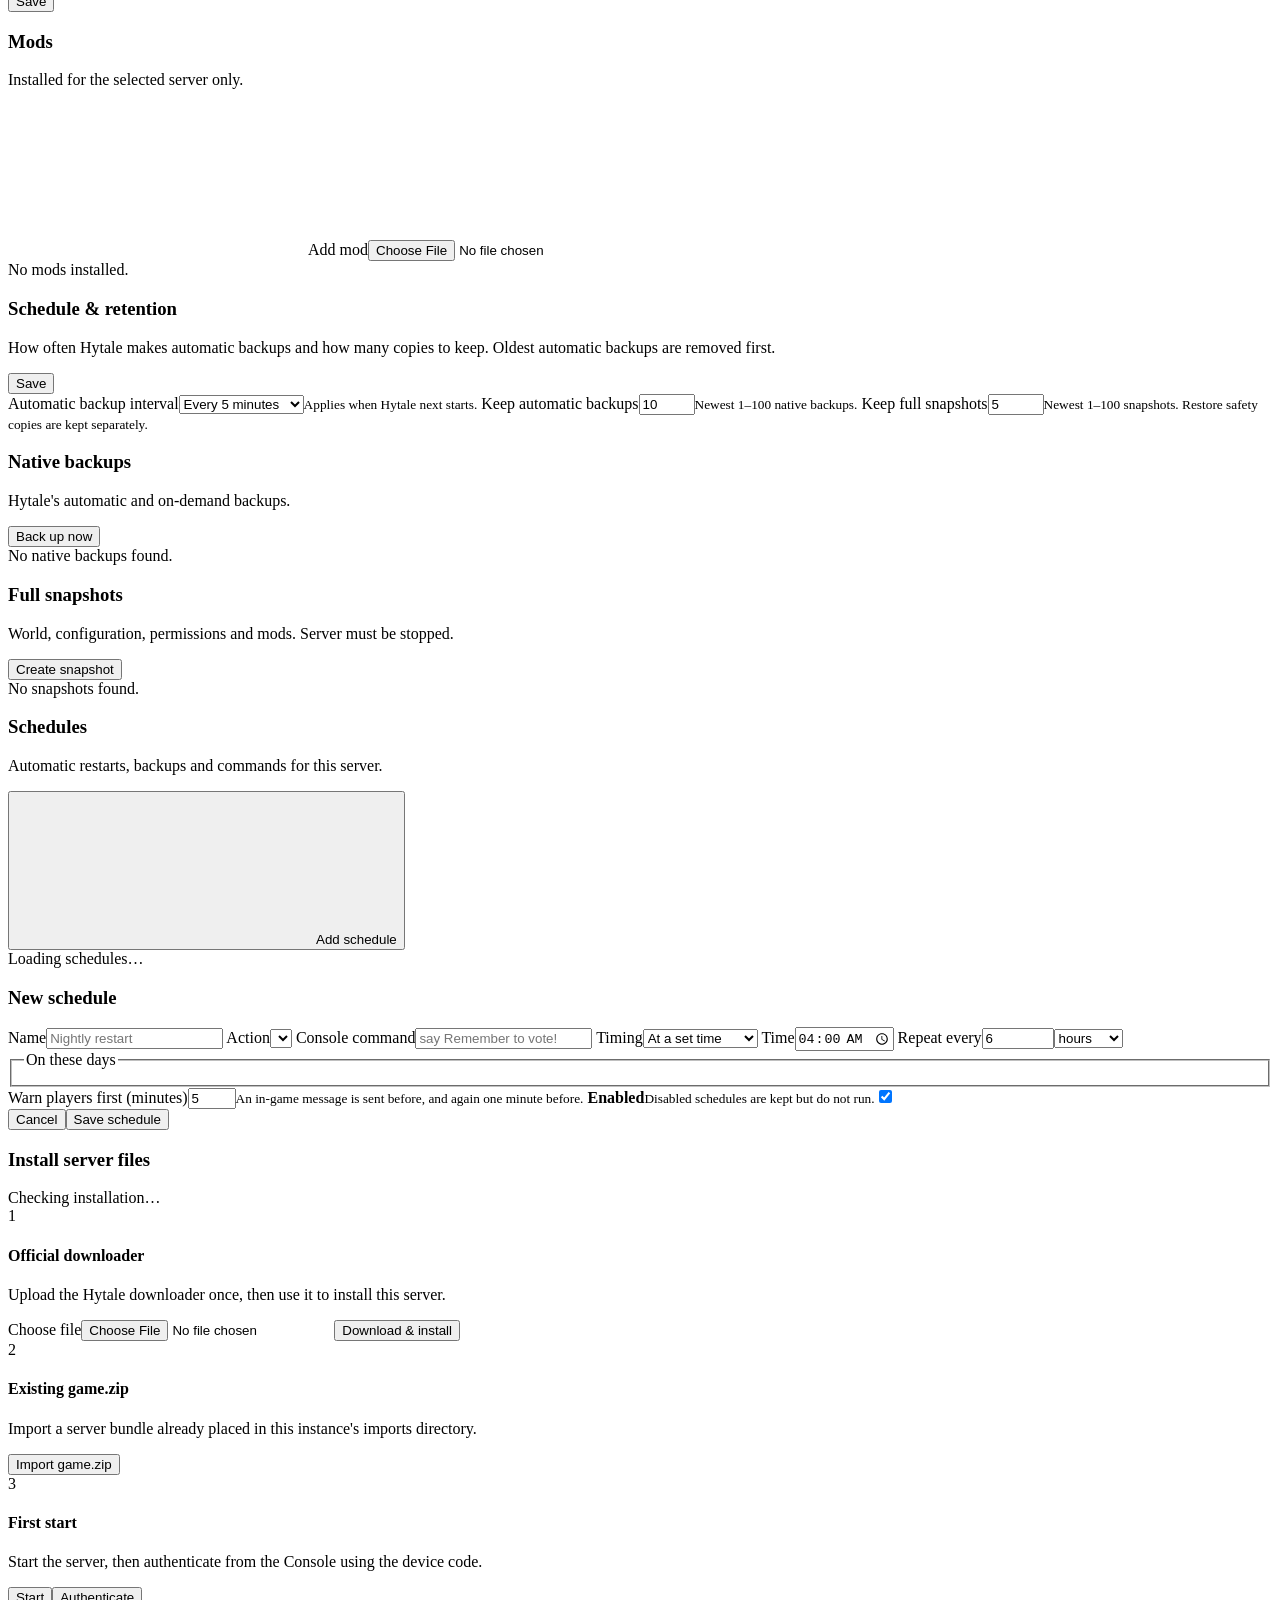
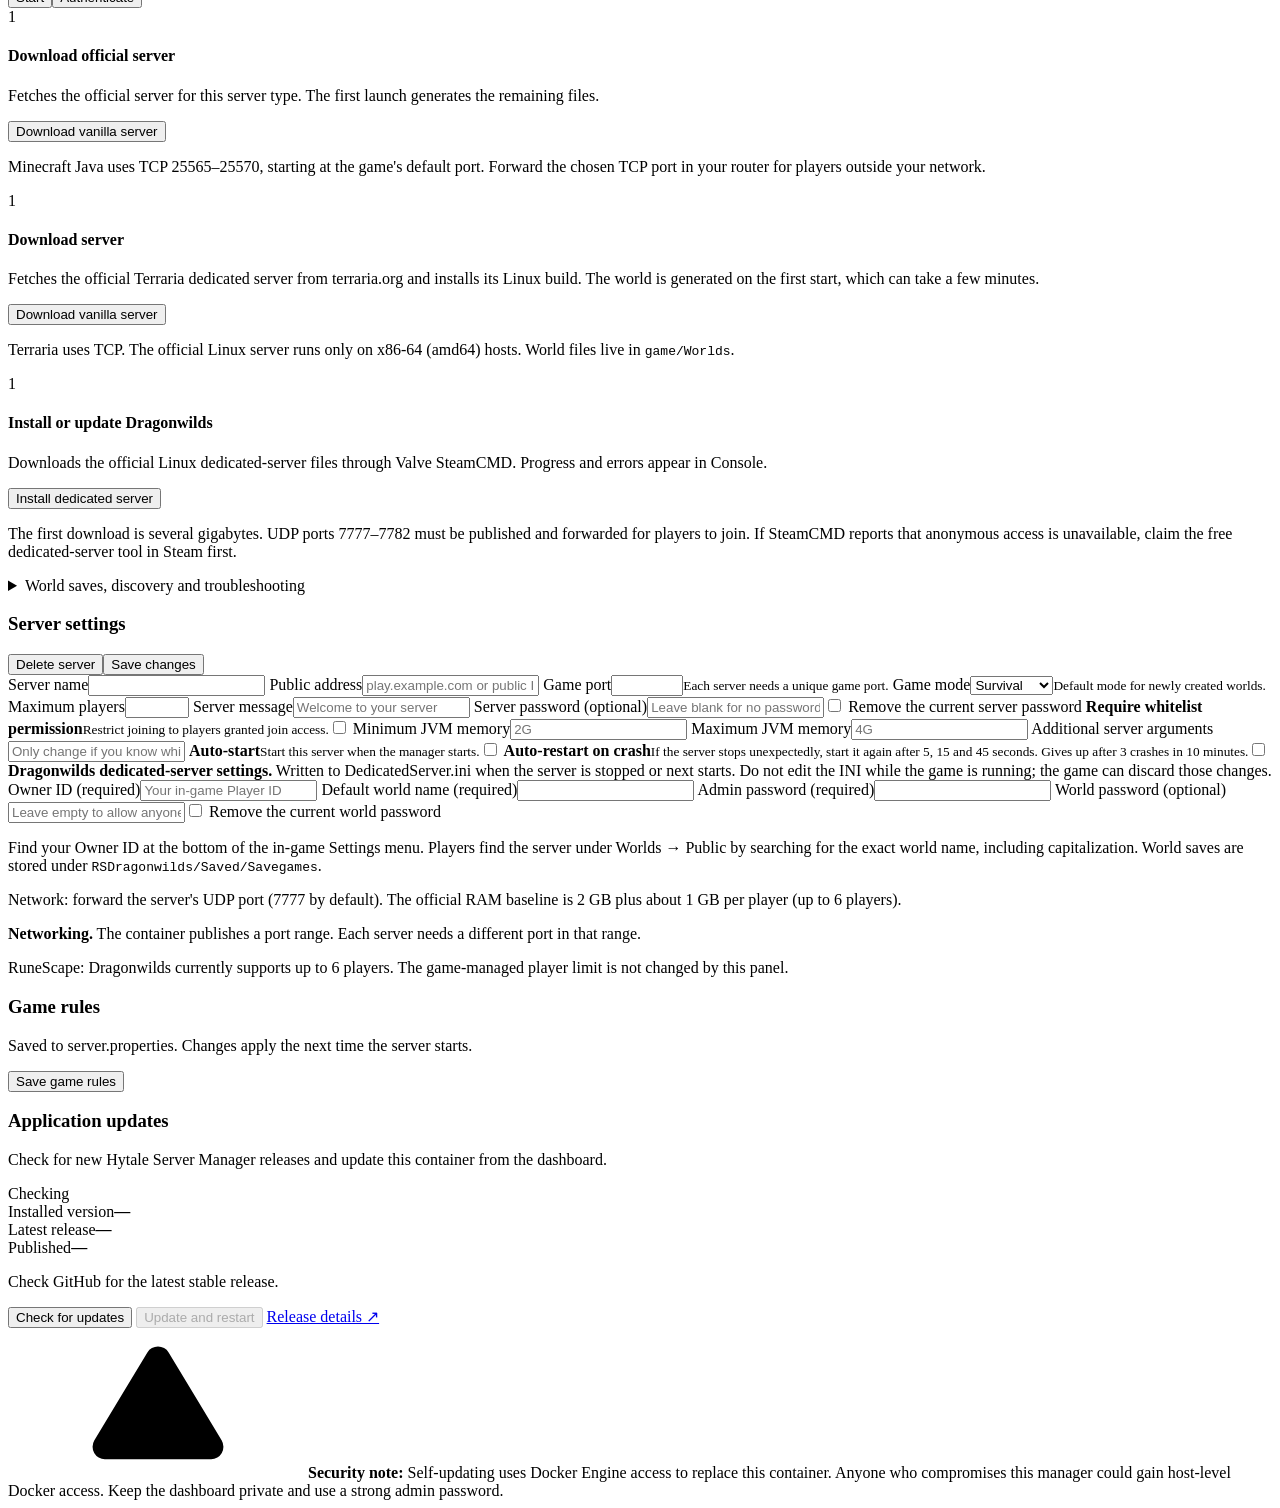
==== commit 8e21b2e1: "Give Minecraft servers their own port range from 25565 New Minecraft Java servers get TCP ports from" ====
--- a/cmd/hsm/web/index.html
+++ b/cmd/hsm/web/index.html
@@ -5,7 +5,7 @@
   <meta name="viewport" content="width=device-width,initial-scale=1,viewport-fit=cover">
   <meta name="theme-color" content="#151a24">
   <title>HSM · Game Server Control Panel</title>
-  <link rel="stylesheet" href="/app.css?v=20261016-variants2">
+  <link rel="stylesheet" href="/app.css?v=20261016-mcports1">
 </head>
 <body>
   <svg class="icon-sprite" aria-hidden="true" focusable="false">
@@ -311,7 +311,7 @@
             </div>
             <div id="minecraft-install-controls" class="steps hidden">
               <div class="step"><span class="step-index">1</span><div><h4>Download official server</h4><p class="muted small" id="minecraft-install-help">Fetches the official server for this server type. The first launch generates the remaining files.</p></div><div class="toolbar"><button type="button" class="btn small primary" id="minecraft-install">Download vanilla server</button></div></div>
-              <p class="muted small">Minecraft Java uses TCP. This release maps TCP 5520–5525 alongside the Hytale UDP ports. Forward the chosen TCP port in your router for players outside your network.</p>
+              <p class="muted small">Minecraft Java uses TCP 25565–25570, starting at the game's default port. Forward the chosen TCP port in your router for players outside your network.</p>
             </div>
             <div id="terraria-install-controls" class="steps hidden">
               <div class="step"><span class="step-index">1</span><div><h4>Download server</h4><p class="muted small" id="terraria-install-help">Fetches the official Terraria dedicated server from terraria.org and installs its Linux build. The world is generated on the first start, which can take a few minutes.</p></div><div class="toolbar"><button type="button" class="btn small primary" id="terraria-install">Download vanilla server</button></div></div>
@@ -471,6 +471,6 @@
   </dialog>
 
   <div id="toast" class="toast" role="status" aria-live="polite"></div>
-  <script src="/app.js?v=20261016-variants2"></script>
+  <script src="/app.js?v=20261016-mcports1"></script>
 </body>
 </html>
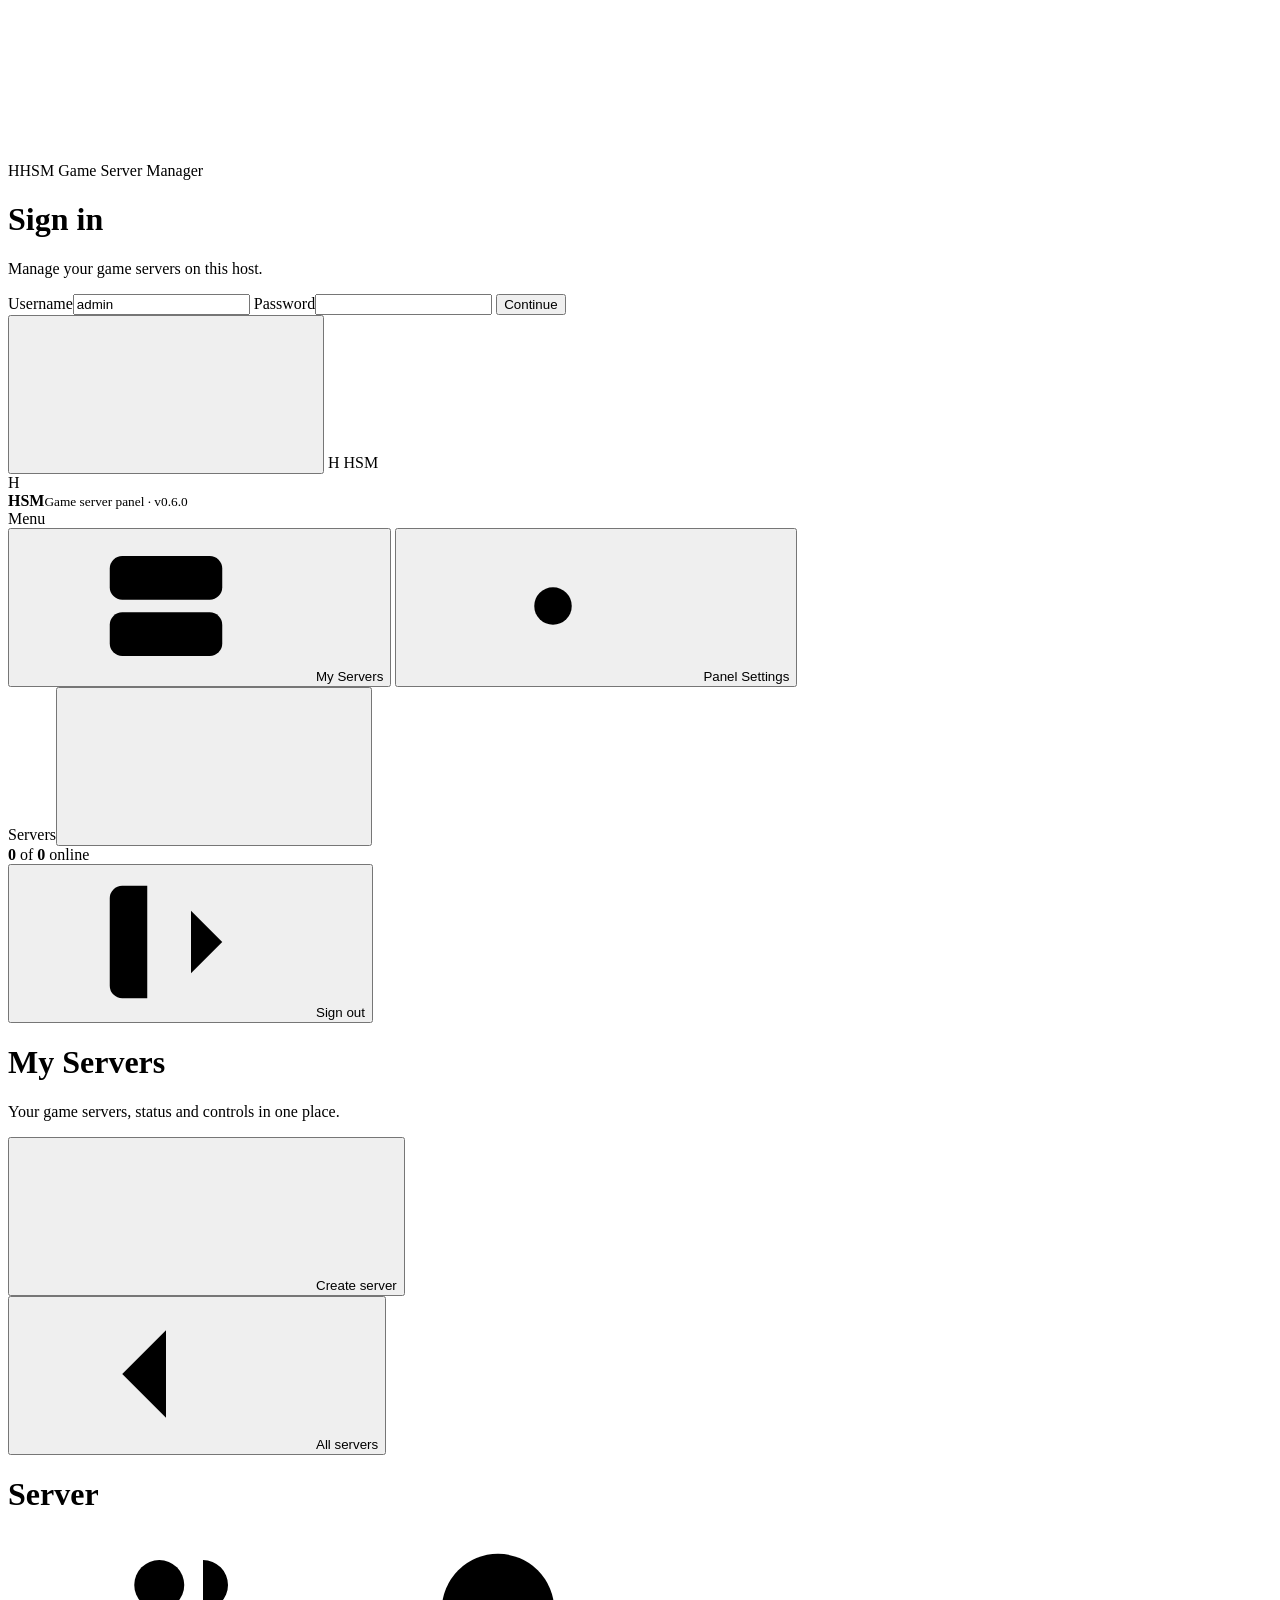
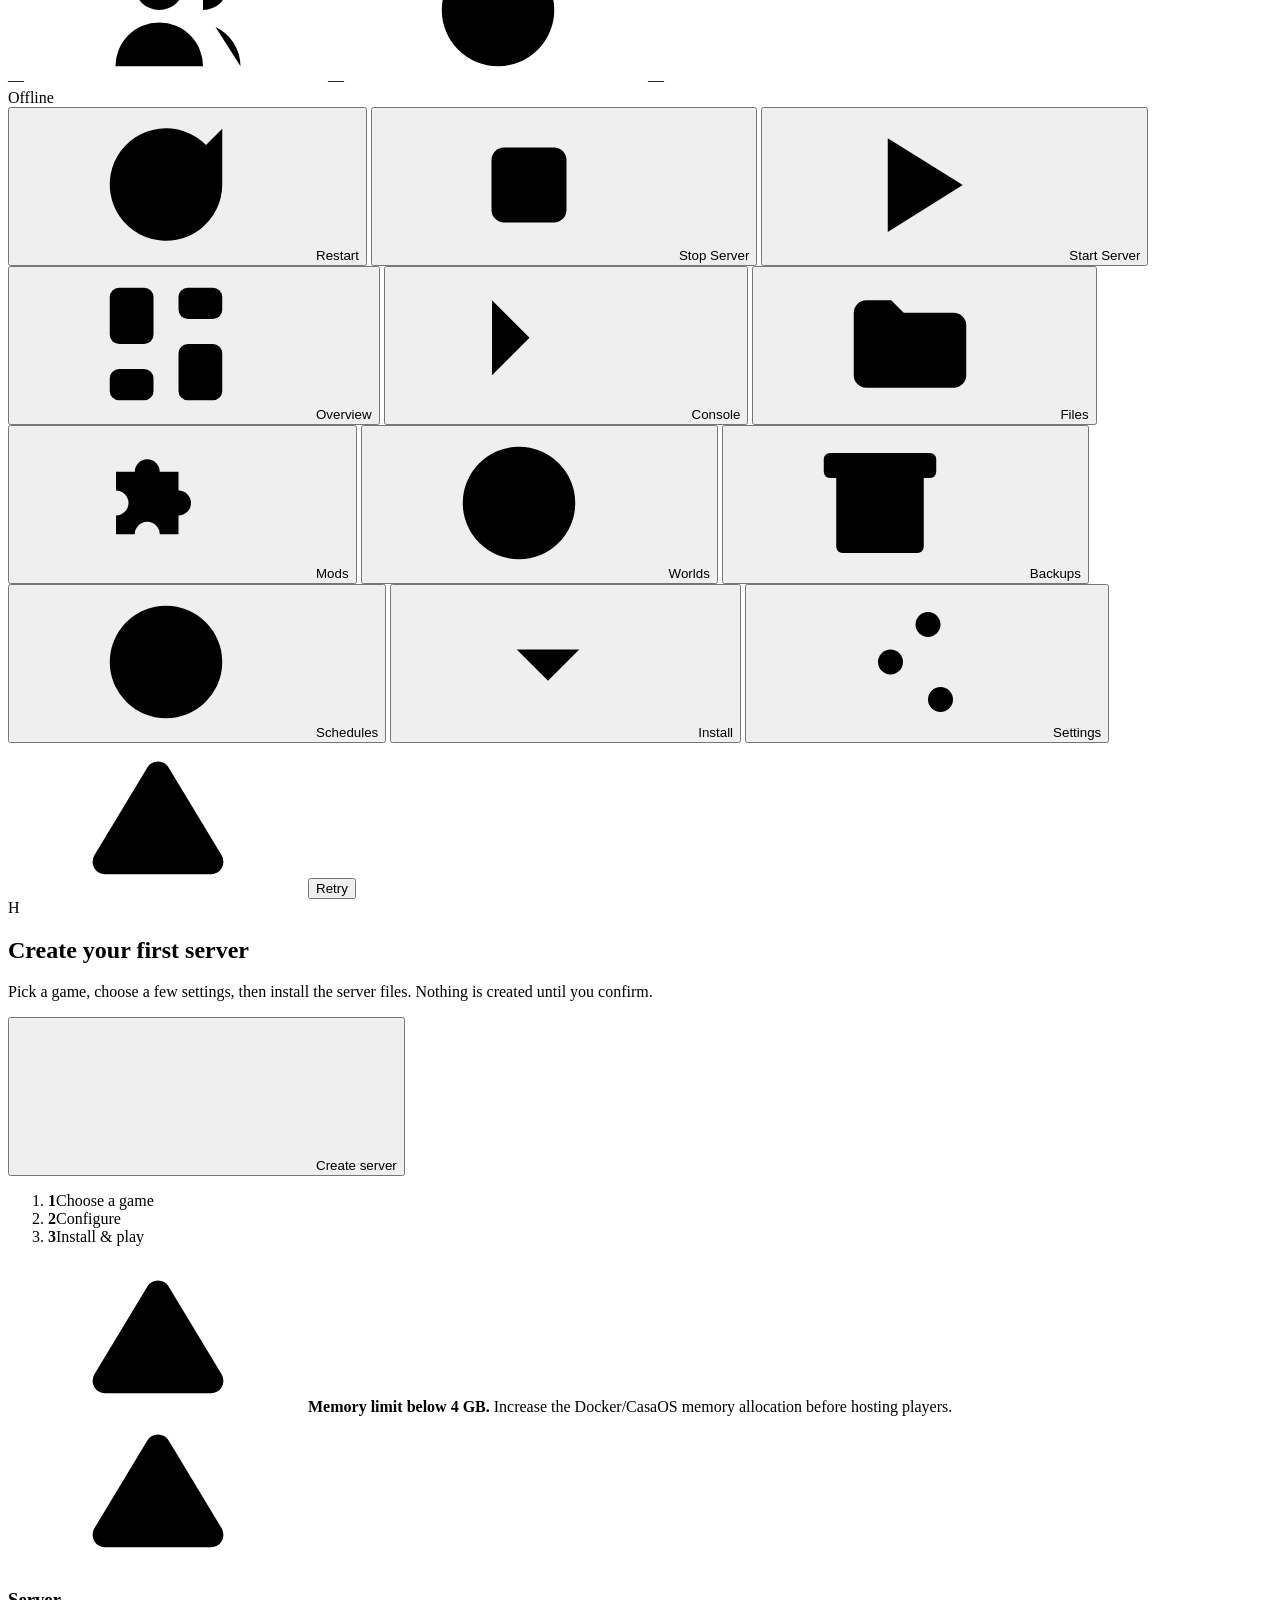
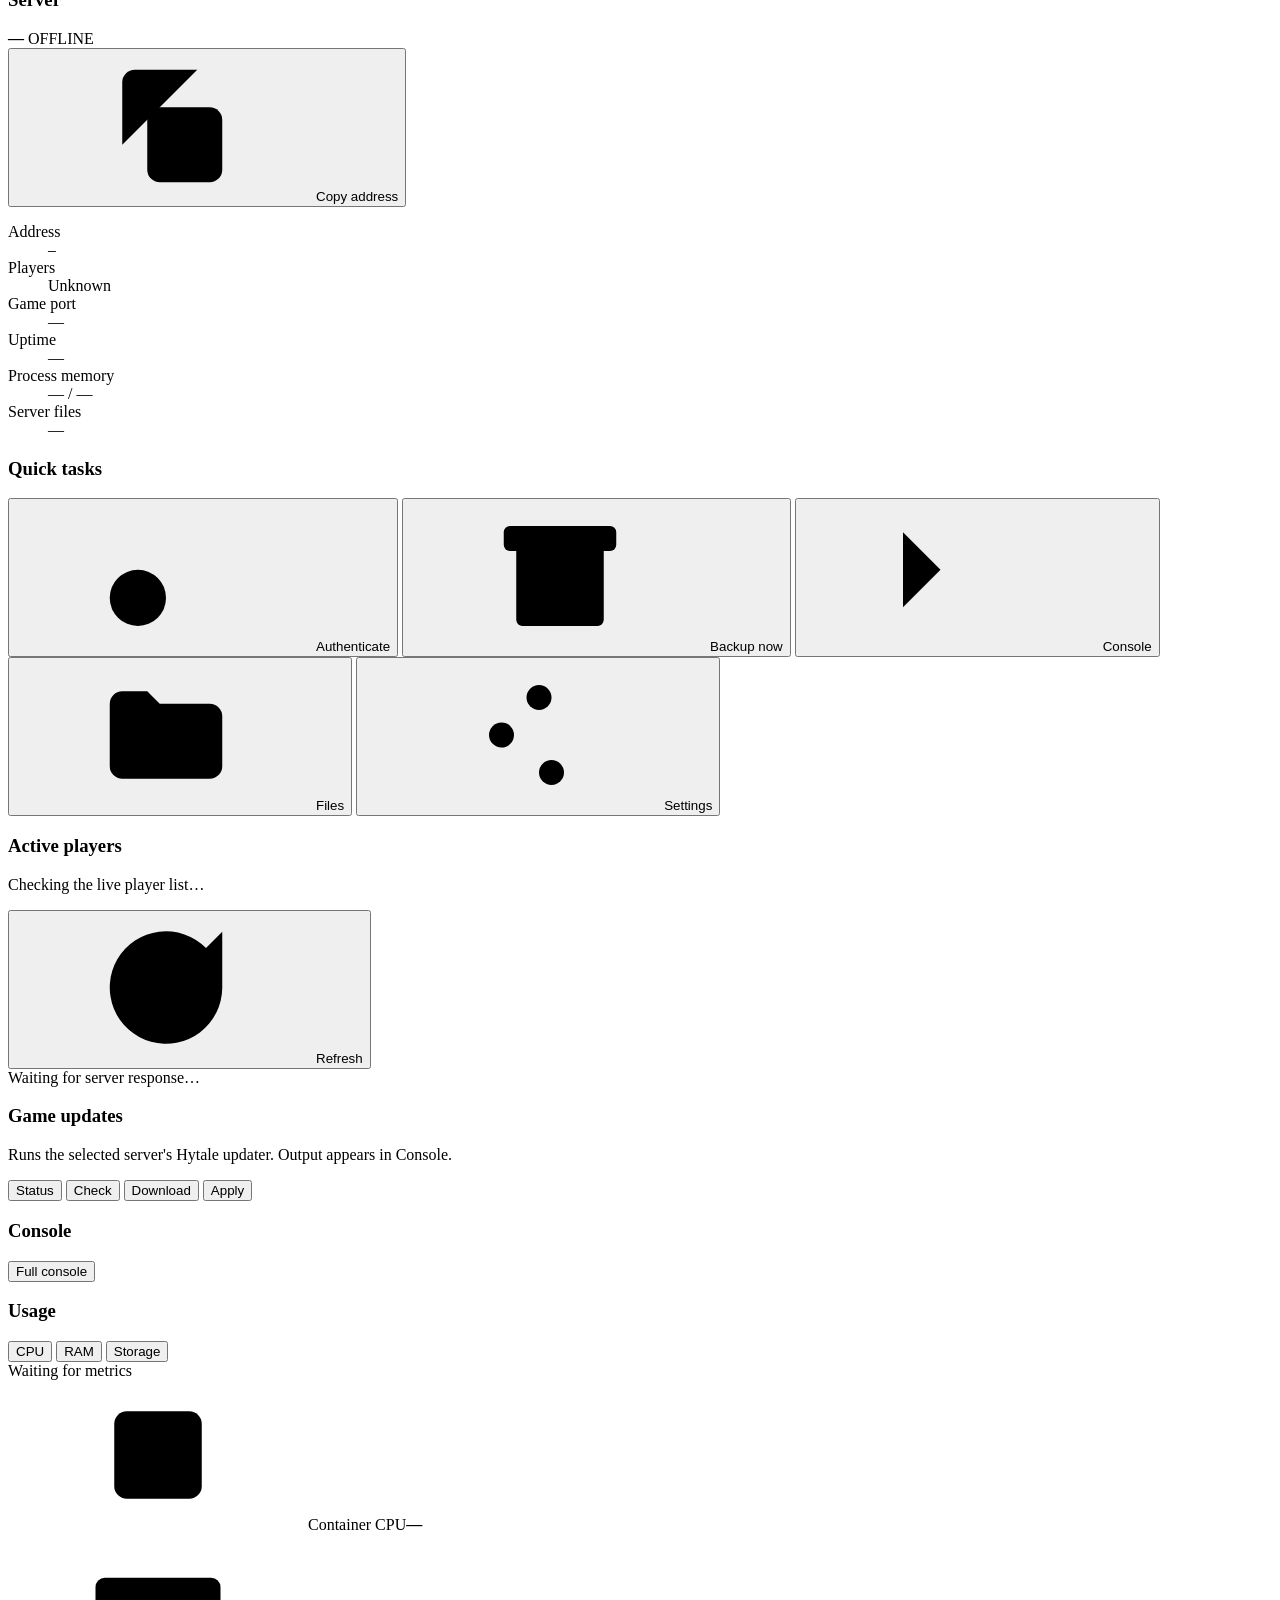
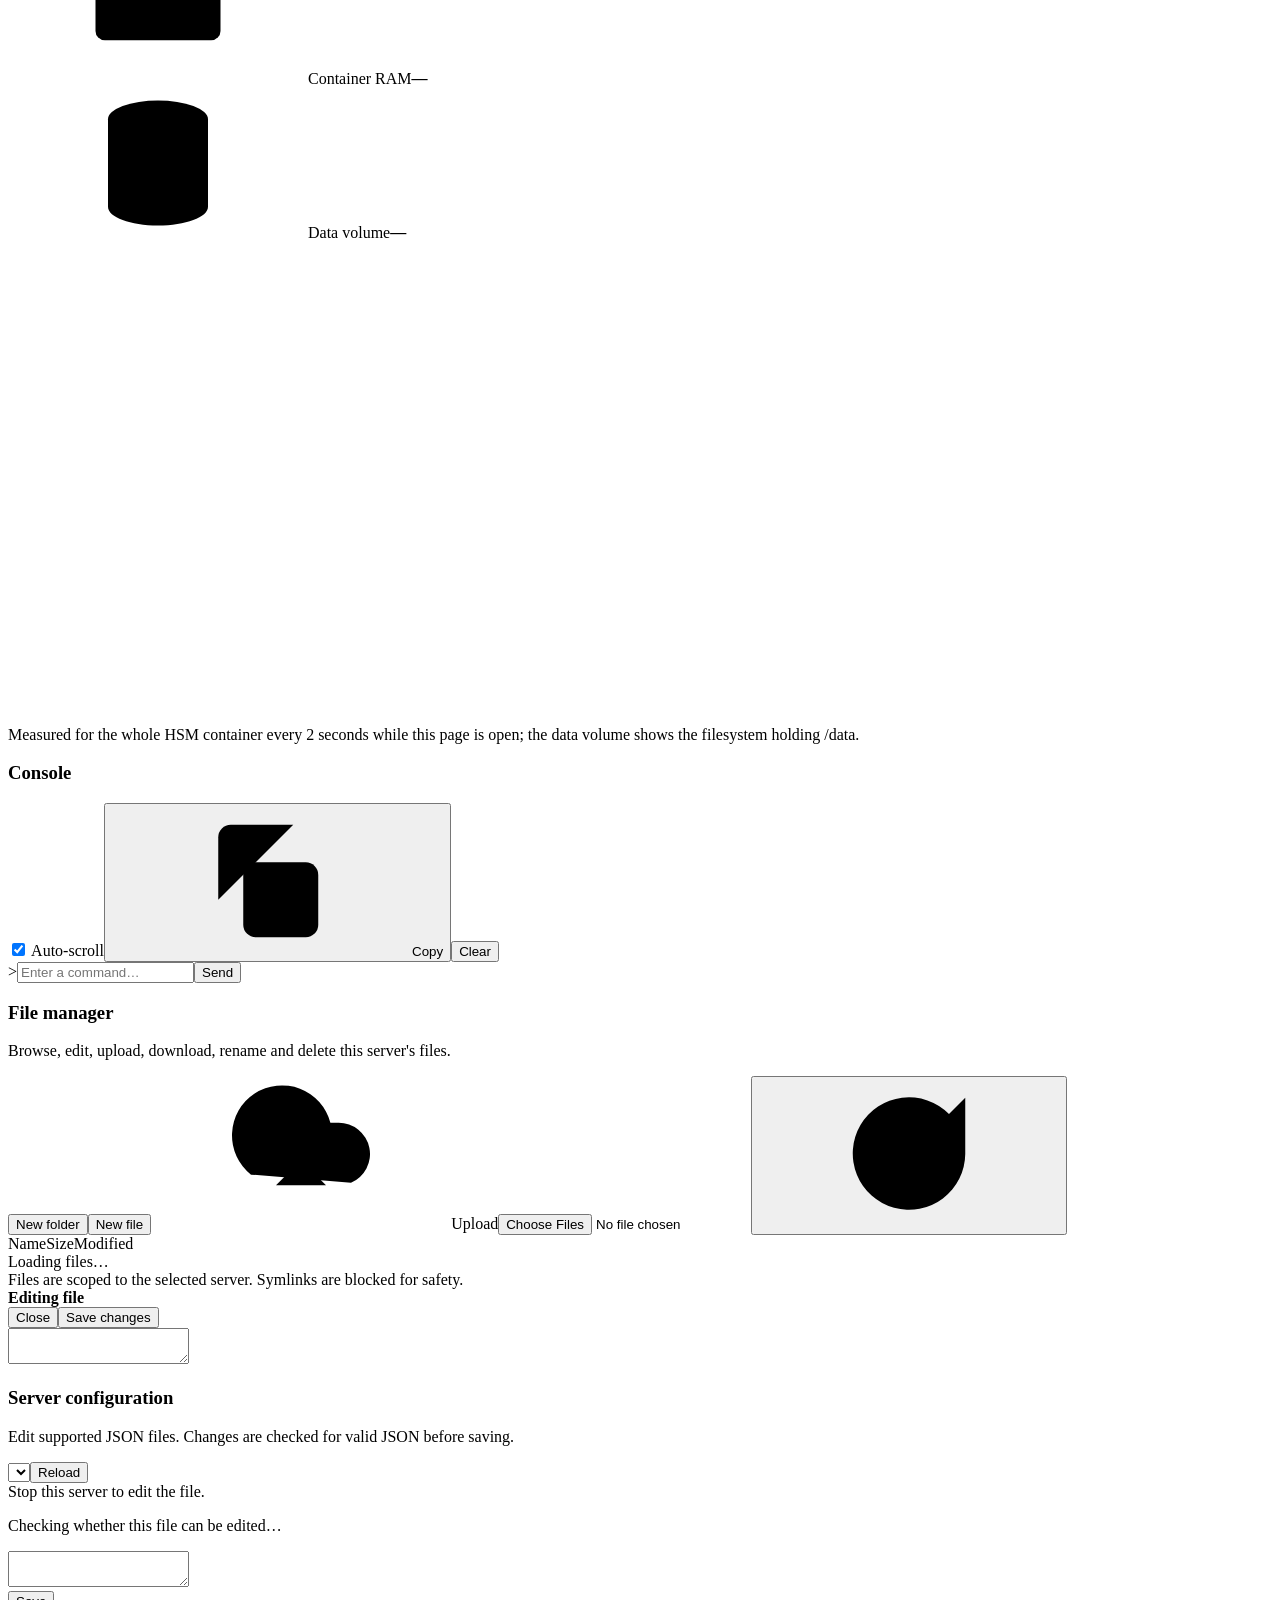
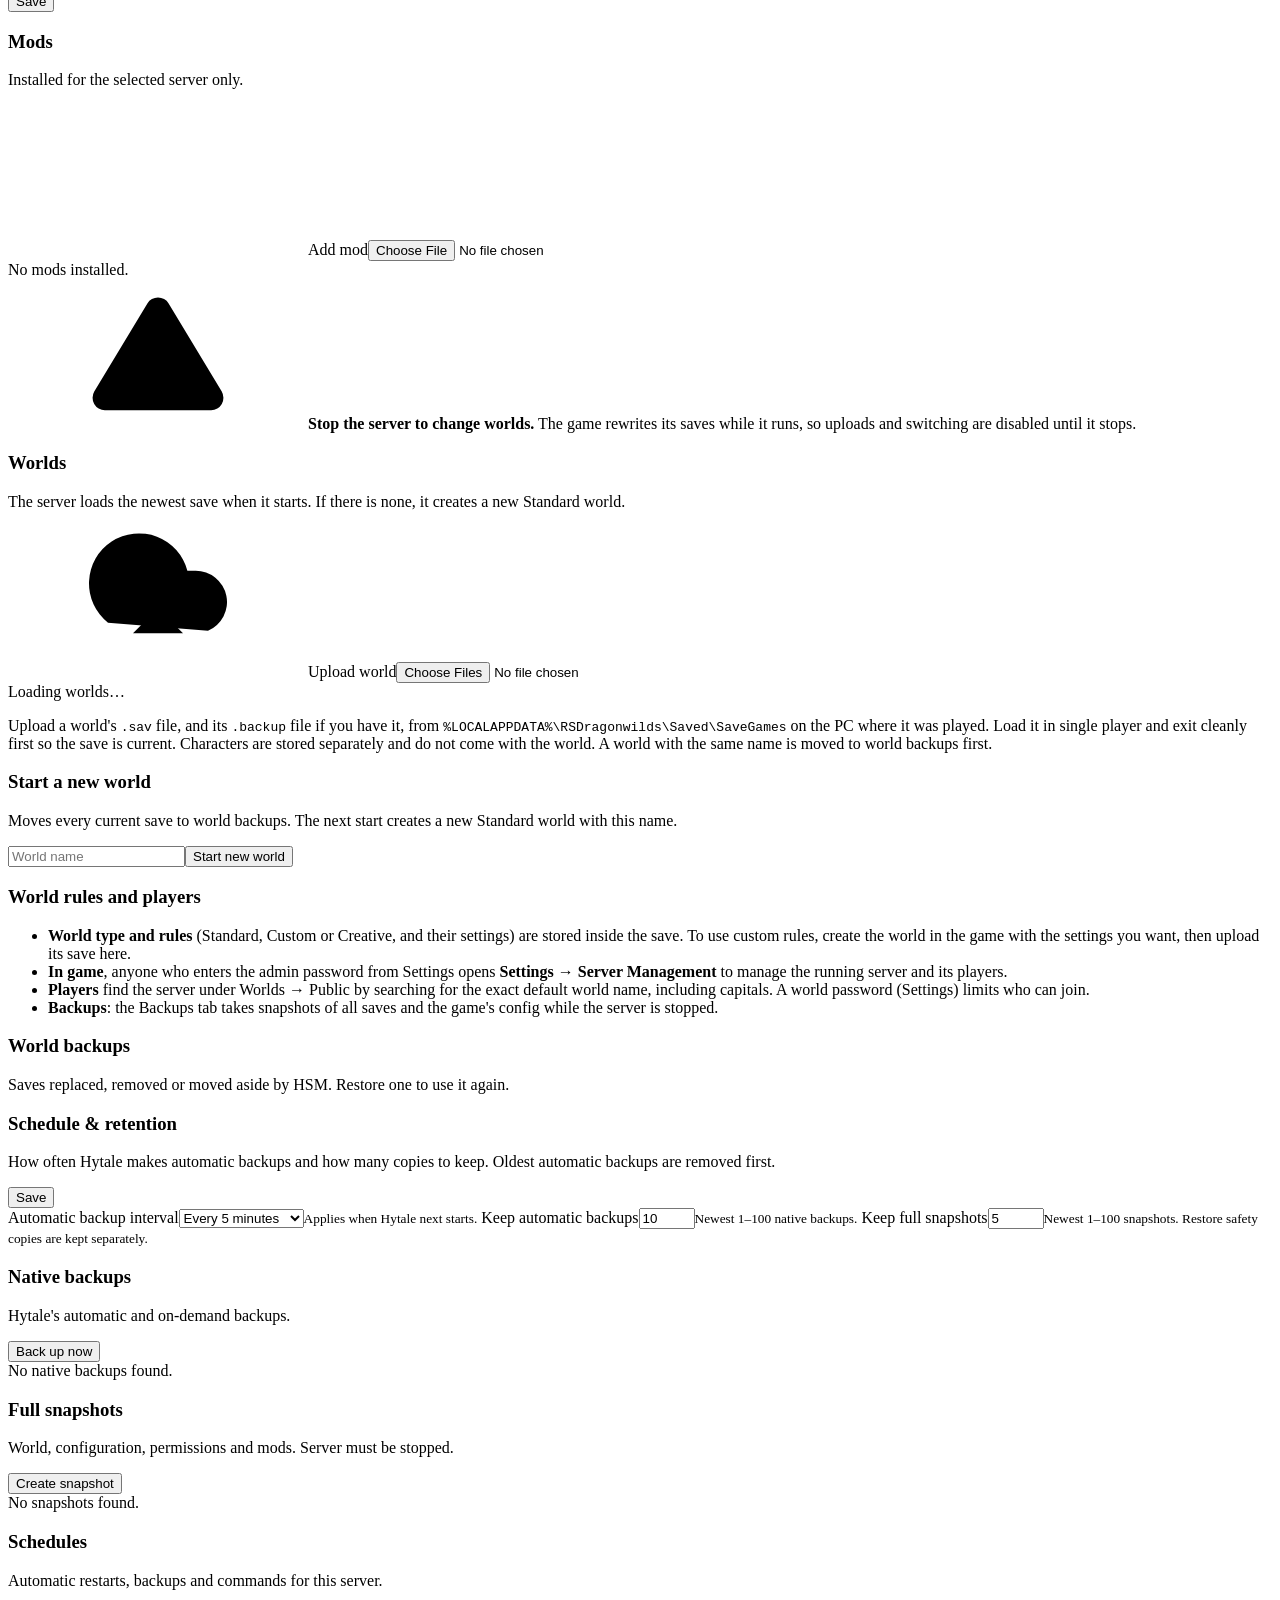
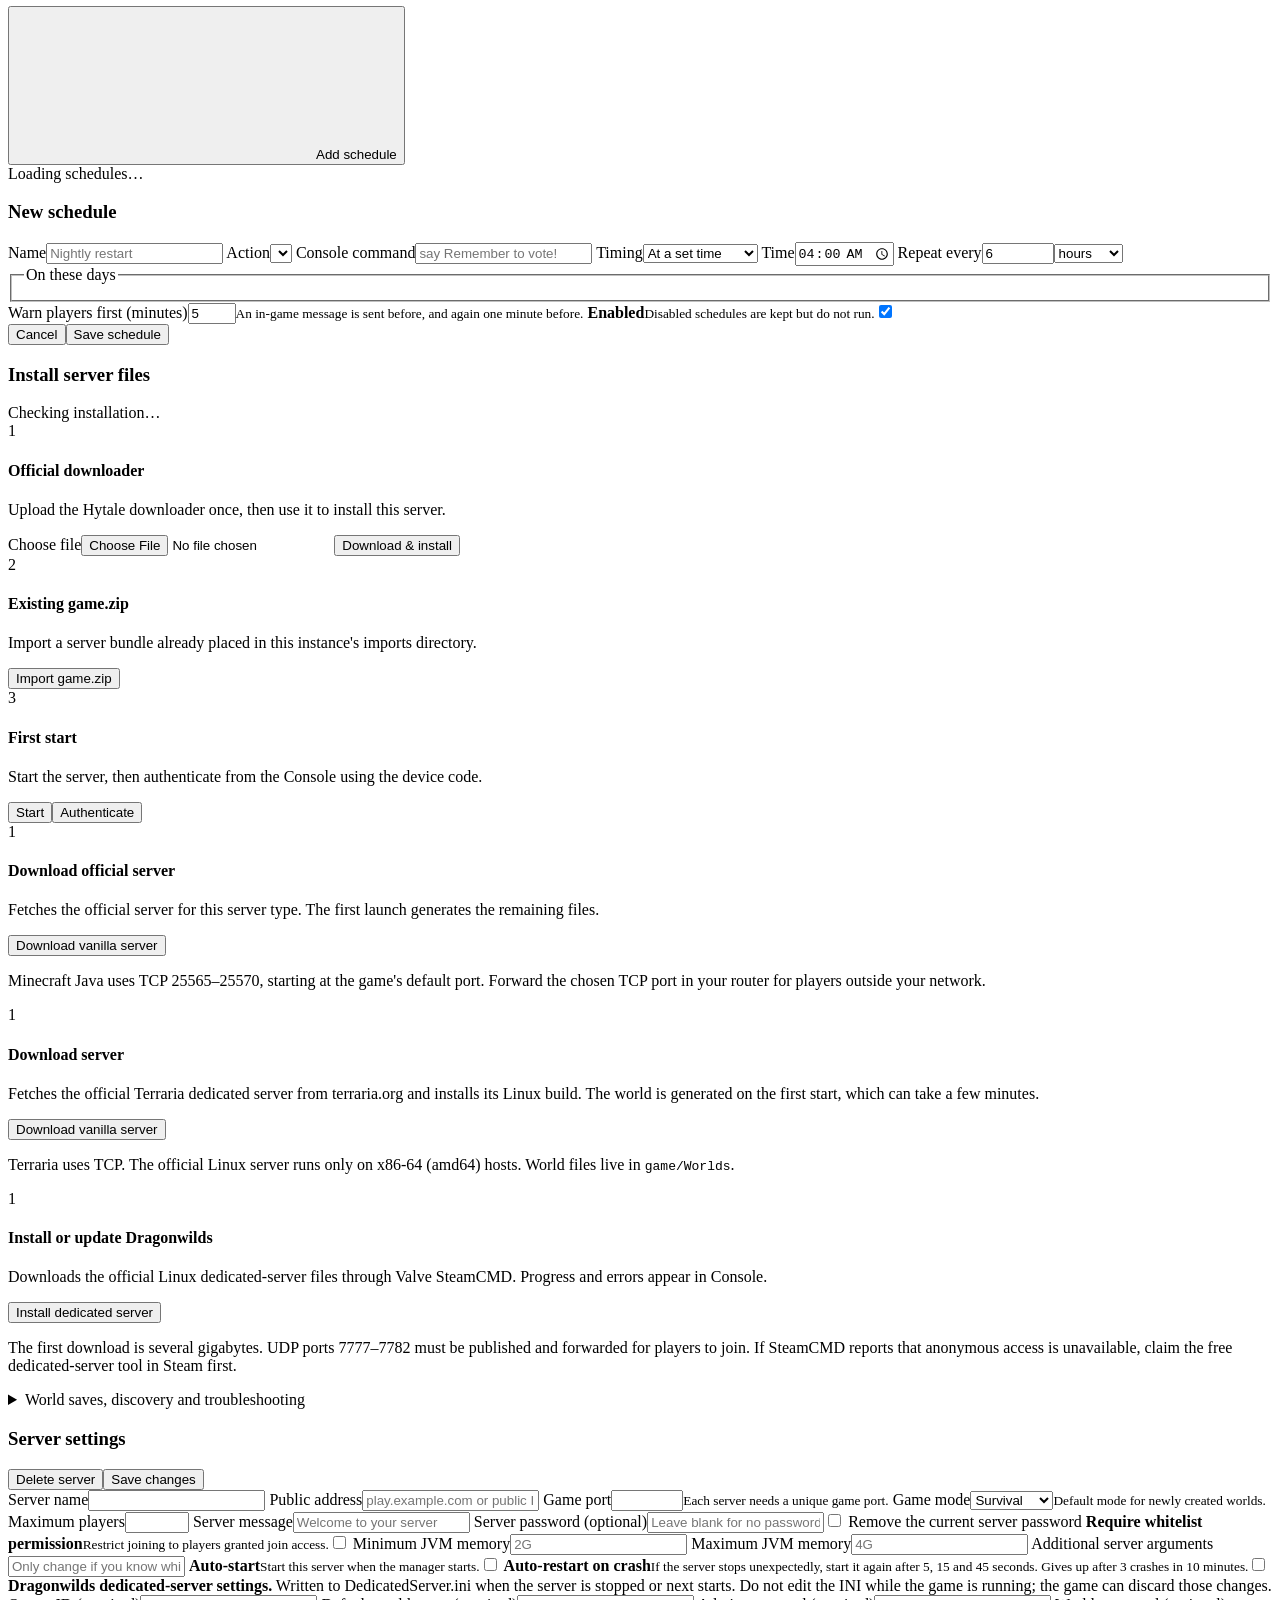
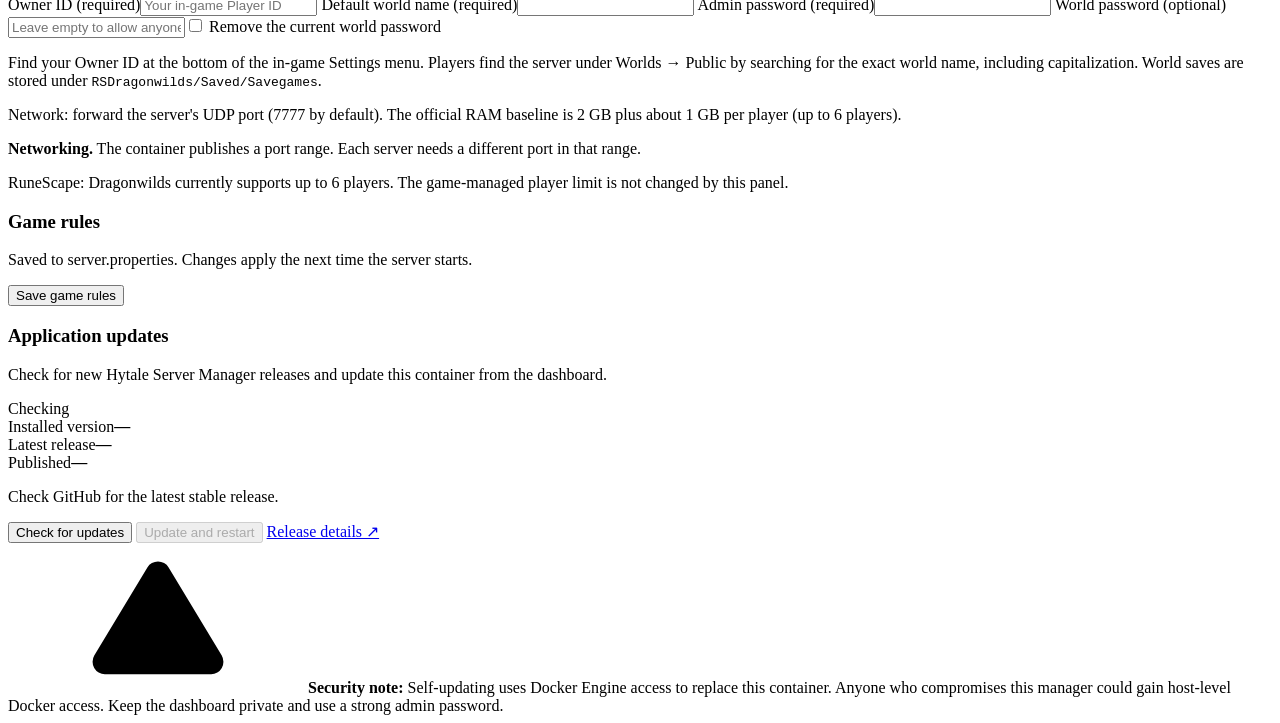
==== commit 8a5c02a0: "Add Dragonwilds world management A new Worlds tab for Dragonwilds servers manages the .sav files in " ====
--- a/cmd/hsm/web/index.html
+++ b/cmd/hsm/web/index.html
@@ -5,7 +5,7 @@
   <meta name="viewport" content="width=device-width,initial-scale=1,viewport-fit=cover">
   <meta name="theme-color" content="#151a24">
   <title>HSM · Game Server Control Panel</title>
-  <link rel="stylesheet" href="/app.css?v=20261016-mcports1">
+  <link rel="stylesheet" href="/app.css?v=20261016-worlds1">
 </head>
 <body>
   <svg class="icon-sprite" aria-hidden="true" focusable="false">
@@ -116,6 +116,7 @@
             <button type="button" data-view-tab="console"><svg class="icon"><use href="#i-terminal"/></svg>Console</button>
             <button type="button" data-view-tab="config"><svg class="icon"><use href="#i-folder"/></svg>Files</button>
             <button type="button" data-view-tab="mods"><svg class="icon"><use href="#i-puzzle"/></svg><span id="mods-tab-label">Mods</span></button>
+            <button type="button" data-view-tab="worlds"><svg class="icon"><use href="#i-globe"/></svg>Worlds</button>
             <button type="button" data-view-tab="backups"><svg class="icon"><use href="#i-archive"/></svg>Backups</button>
             <button type="button" data-view-tab="schedules"><svg class="icon"><use href="#i-clock"/></svg>Schedules</button>
             <button type="button" data-view-tab="setup"><svg class="icon"><use href="#i-download"/></svg>Install</button>
@@ -263,6 +264,33 @@
           <section class="card"><div class="card-head"><div><h3 id="mods-title">Mods</h3><p class="muted small" id="mods-help">Installed for the selected server only.</p></div><label class="btn primary small file-btn"><svg class="icon"><use href="#i-plus"/></svg><span id="mods-add-label">Add mod</span><input type="file" id="mod-file" accept=".jar,.zip"></label></div><div id="mods-list" class="file-list empty-state">No mods installed.</div></section>
         </section>
 
+        <section id="view-worlds" class="view">
+          <div id="worlds-running" class="notice warning hidden"><svg class="icon"><use href="#i-alert"/></svg><span><b>Stop the server to change worlds.</b> The game rewrites its saves while it runs, so uploads and switching are disabled until it stops.</span></div>
+          <section class="card">
+            <div class="card-head"><div><h3>Worlds</h3><p class="muted small" id="worlds-help">The server loads the newest save when it starts. If there is none, it creates a new Standard world.</p></div>
+              <label class="btn primary small file-btn" id="world-upload-btn"><svg class="icon"><use href="#i-cloud"/></svg>Upload world<input type="file" id="world-file" accept=".sav,.backup" multiple></label></div>
+            <div id="world-list" class="schedule-list"><div class="empty-state">Loading worlds…</div></div>
+            <p class="muted small">Upload a world's <code>.sav</code> file, and its <code>.backup</code> file if you have it, from <code>%LOCALAPPDATA%\RSDragonwilds\Saved\SaveGames</code> on the PC where it was played. Load it in single player and exit cleanly first so the save is current. Characters are stored separately and do not come with the world. A world with the same name is moved to world backups first.</p>
+          </section>
+          <section class="card">
+            <div class="card-head"><div><h3>Start a new world</h3><p class="muted small">Moves every current save to world backups. The next start creates a new Standard world with this name.</p></div></div>
+            <div class="inline-fields"><input id="new-world-name" maxlength="32" placeholder="World name"><button type="button" class="btn" id="new-world-btn">Start new world</button></div>
+          </section>
+          <section class="card">
+            <div class="card-head"><div><h3>World rules and players</h3></div></div>
+            <ul class="muted small world-tips">
+              <li><b>World type and rules</b> (Standard, Custom or Creative, and their settings) are stored inside the save. To use custom rules, create the world in the game with the settings you want, then upload its save here.</li>
+              <li><b>In game</b>, anyone who enters the admin password from Settings opens <b>Settings → Server Management</b> to manage the running server and its players.</li>
+              <li><b>Players</b> find the server under Worlds → Public by searching for the exact default world name, including capitals. A world password (Settings) limits who can join.</li>
+              <li><b>Backups</b>: the Backups tab takes snapshots of all saves and the game's config while the server is stopped.</li>
+            </ul>
+          </section>
+          <section class="card" id="world-archive-card">
+            <div class="card-head"><div><h3>World backups</h3><p class="muted small">Saves replaced, removed or moved aside by HSM. Restore one to use it again.</p></div></div>
+            <div id="world-archives" class="schedule-list"></div>
+          </section>
+        </section>
+
         <section id="view-backups" class="view">
           <section class="card" id="backup-schedule-card">
             <div class="card-head"><div><h3>Schedule &amp; retention</h3><p class="muted small" id="backup-schedule-help">How often Hytale makes automatic backups and how many copies to keep. Oldest automatic backups are removed first.</p></div><button type="button" class="btn primary small" id="save-backup-settings">Save</button></div>
@@ -324,8 +352,7 @@
                 <summary>World saves, discovery and troubleshooting</summary>
                 <div>
                   <p><b>Finding the server:</b> In Dragonwilds, open Worlds → Public and search for the exact default world name. Search is case-sensitive. Keep the server and game client on matching versions.</p>
-                  <p><b>New worlds:</b> If <code>RSDragonwilds/Saved/Savegames</code> has no <code>.sav</code> file, the game creates a new Standard world. World difficulty and custom gameplay sliders live in the world save, not in the five documented dedicated-server settings.</p>
-                  <p><b>Importing a world:</b> Stop the server first, back up the server's <code>RSDragonwilds/Saved/Savegames</code> directory, then copy your chosen <code>.sav</code> into that folder. Start the server and search using the world name shown by the save. Never replace saves without a backup.</p>
+                  <p><b>Worlds:</b> Use the <b>Worlds</b> tab to upload a save from your PC, choose which world loads, start a new world, or restore an older one. The server loads the newest save; with none, it creates a new Standard world named after the default world name.</p>
                   <p><b>Logs:</b> <code>RSDragonwilds/Saved/Logs/RSDragonwilds.log</code>. HSM's Console also shows server and SteamCMD output.</p>
                   <p><b>Config:</b> HSM writes <code>DedicatedServer.ini</code> under the Linux config directories before launch. Stop the server before making manual edits; the game may discard INI changes made while it is running.</p>
                 </div>
@@ -471,6 +498,6 @@
   </dialog>
 
   <div id="toast" class="toast" role="status" aria-live="polite"></div>
-  <script src="/app.js?v=20261016-mcports1"></script>
+  <script src="/app.js?v=20261016-worlds1"></script>
 </body>
 </html>
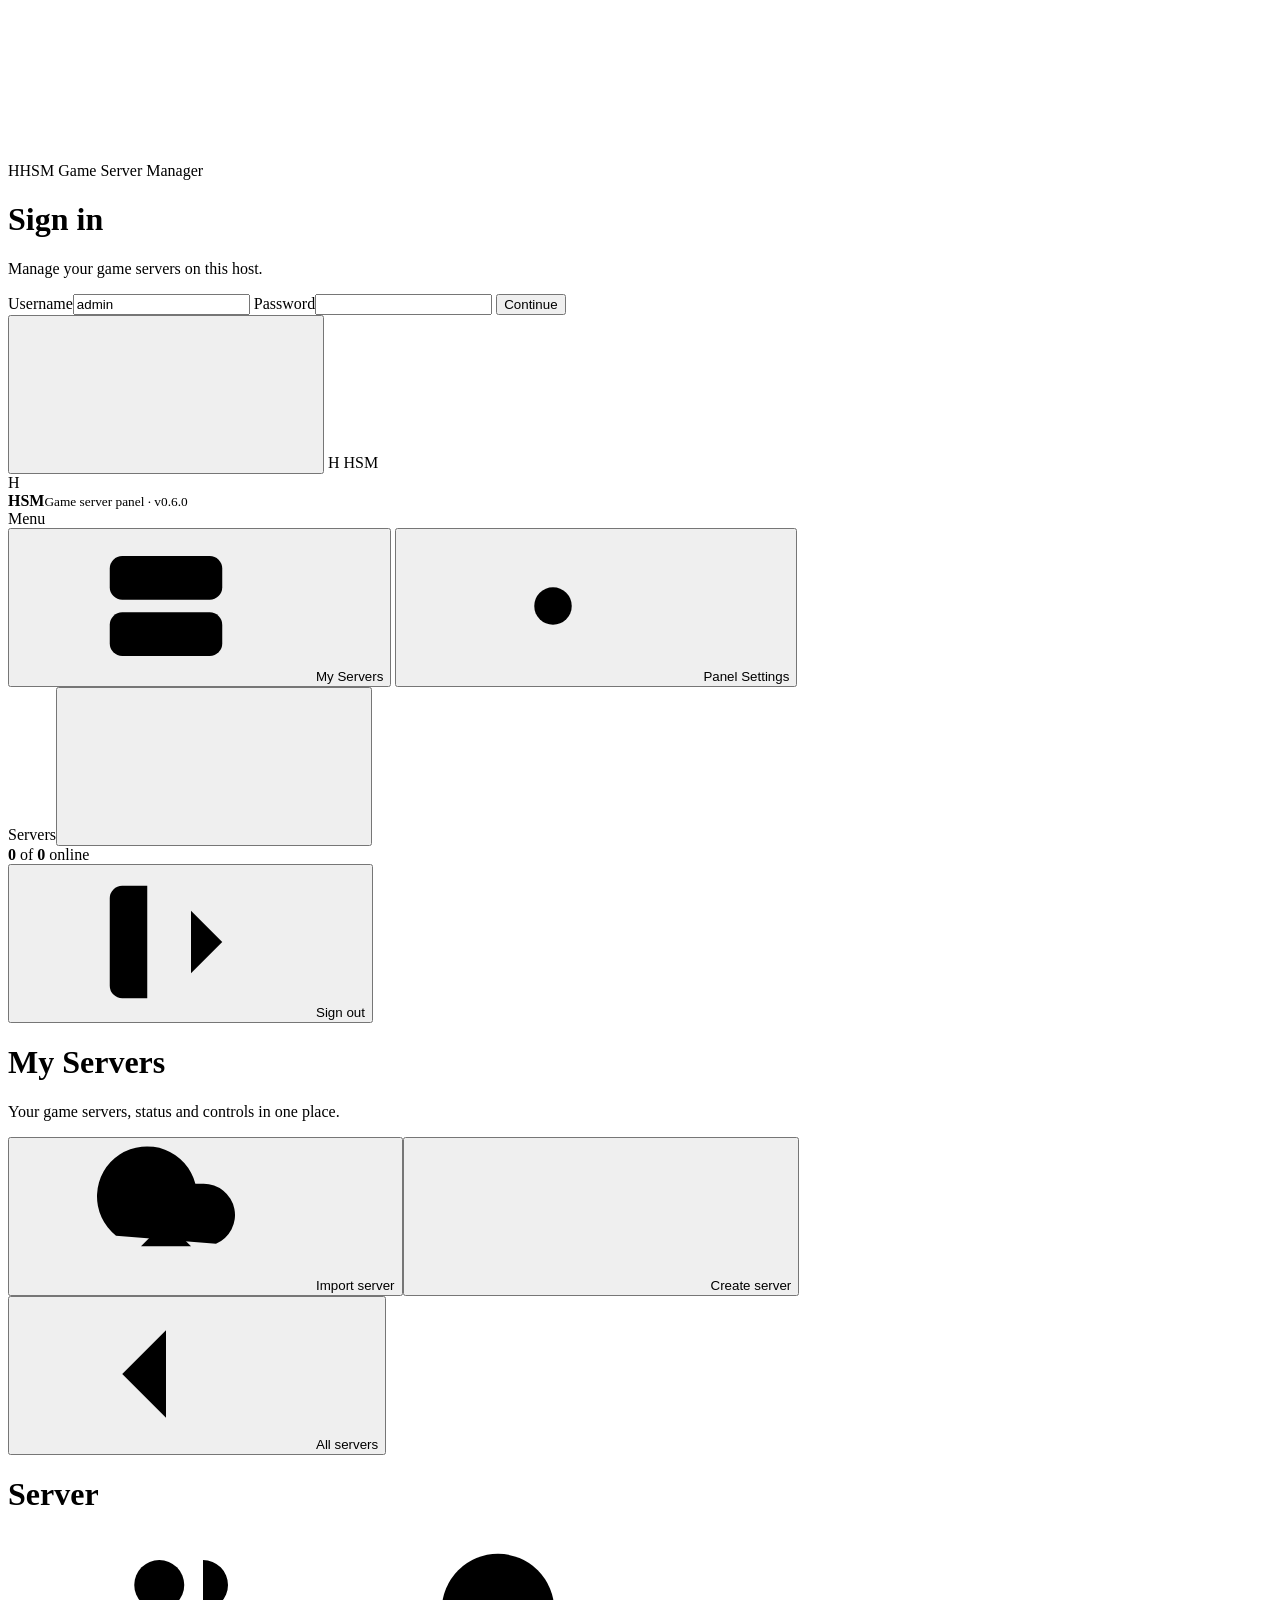
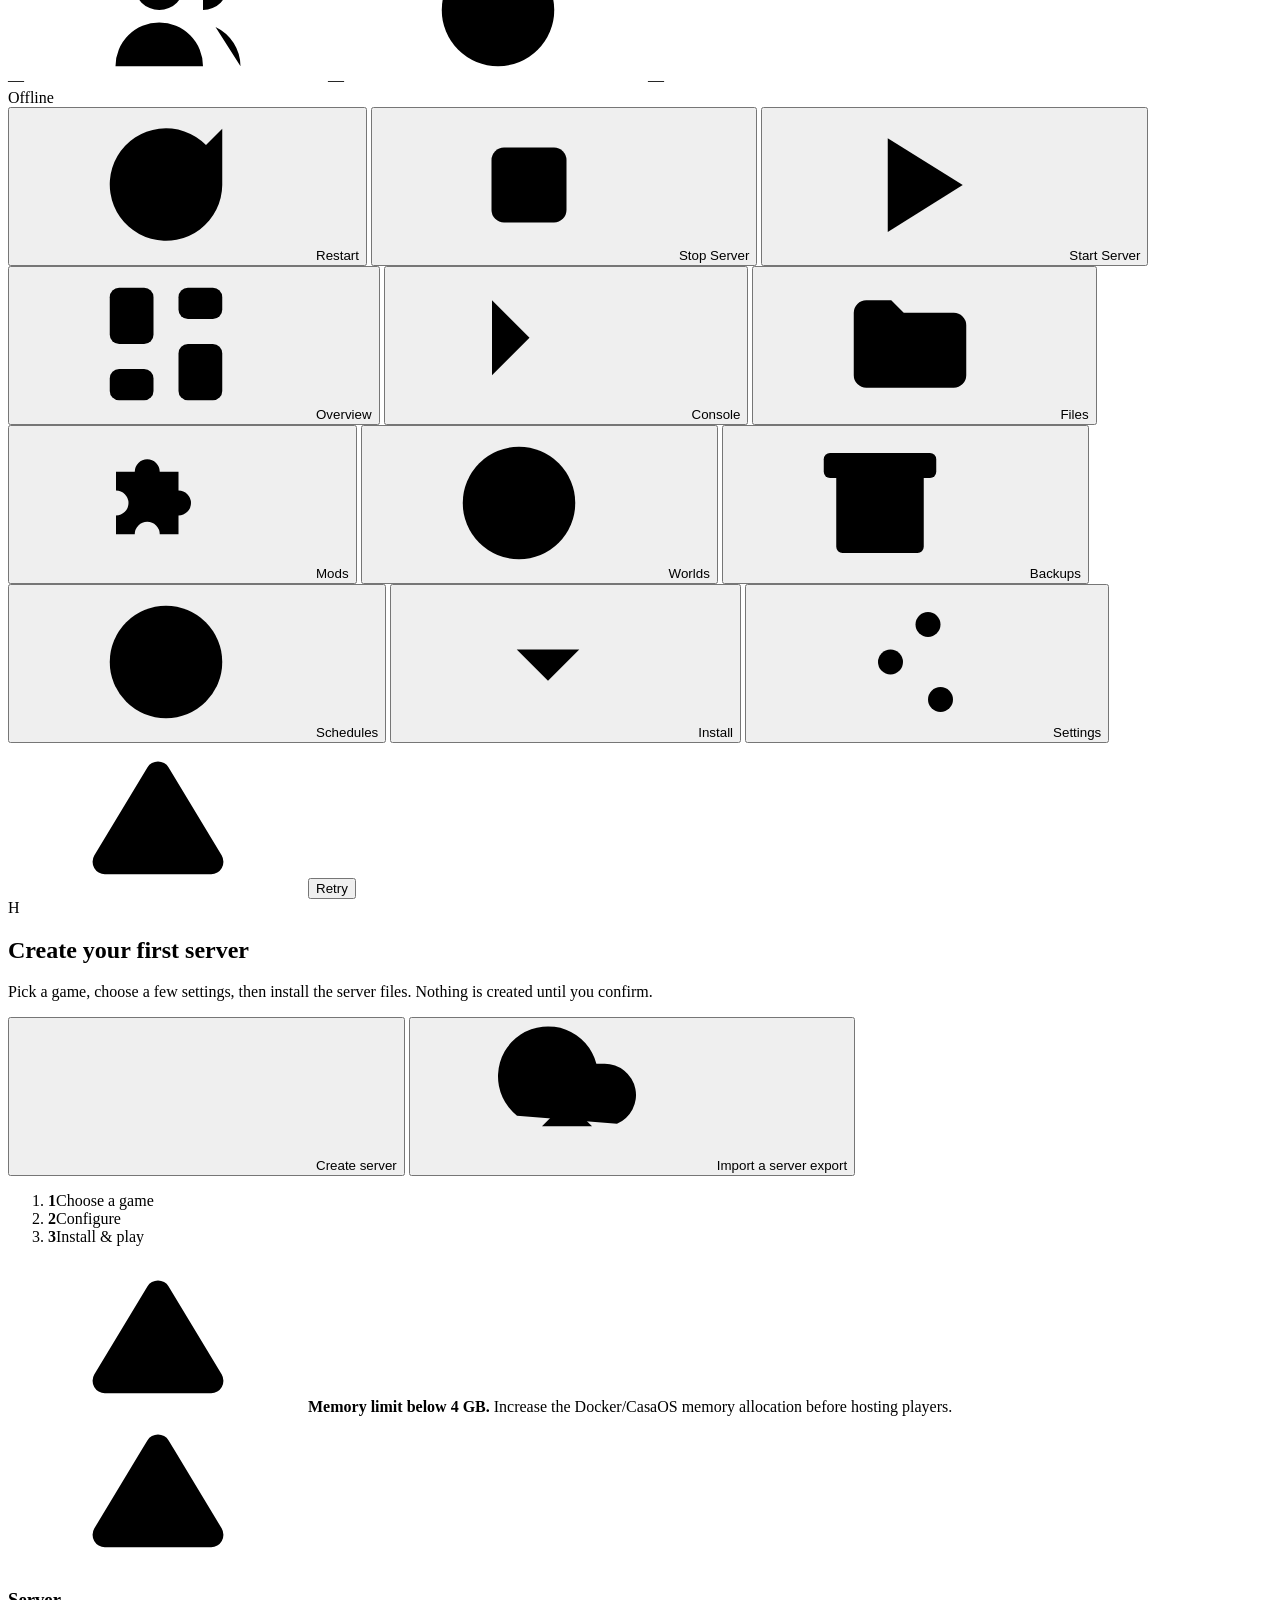
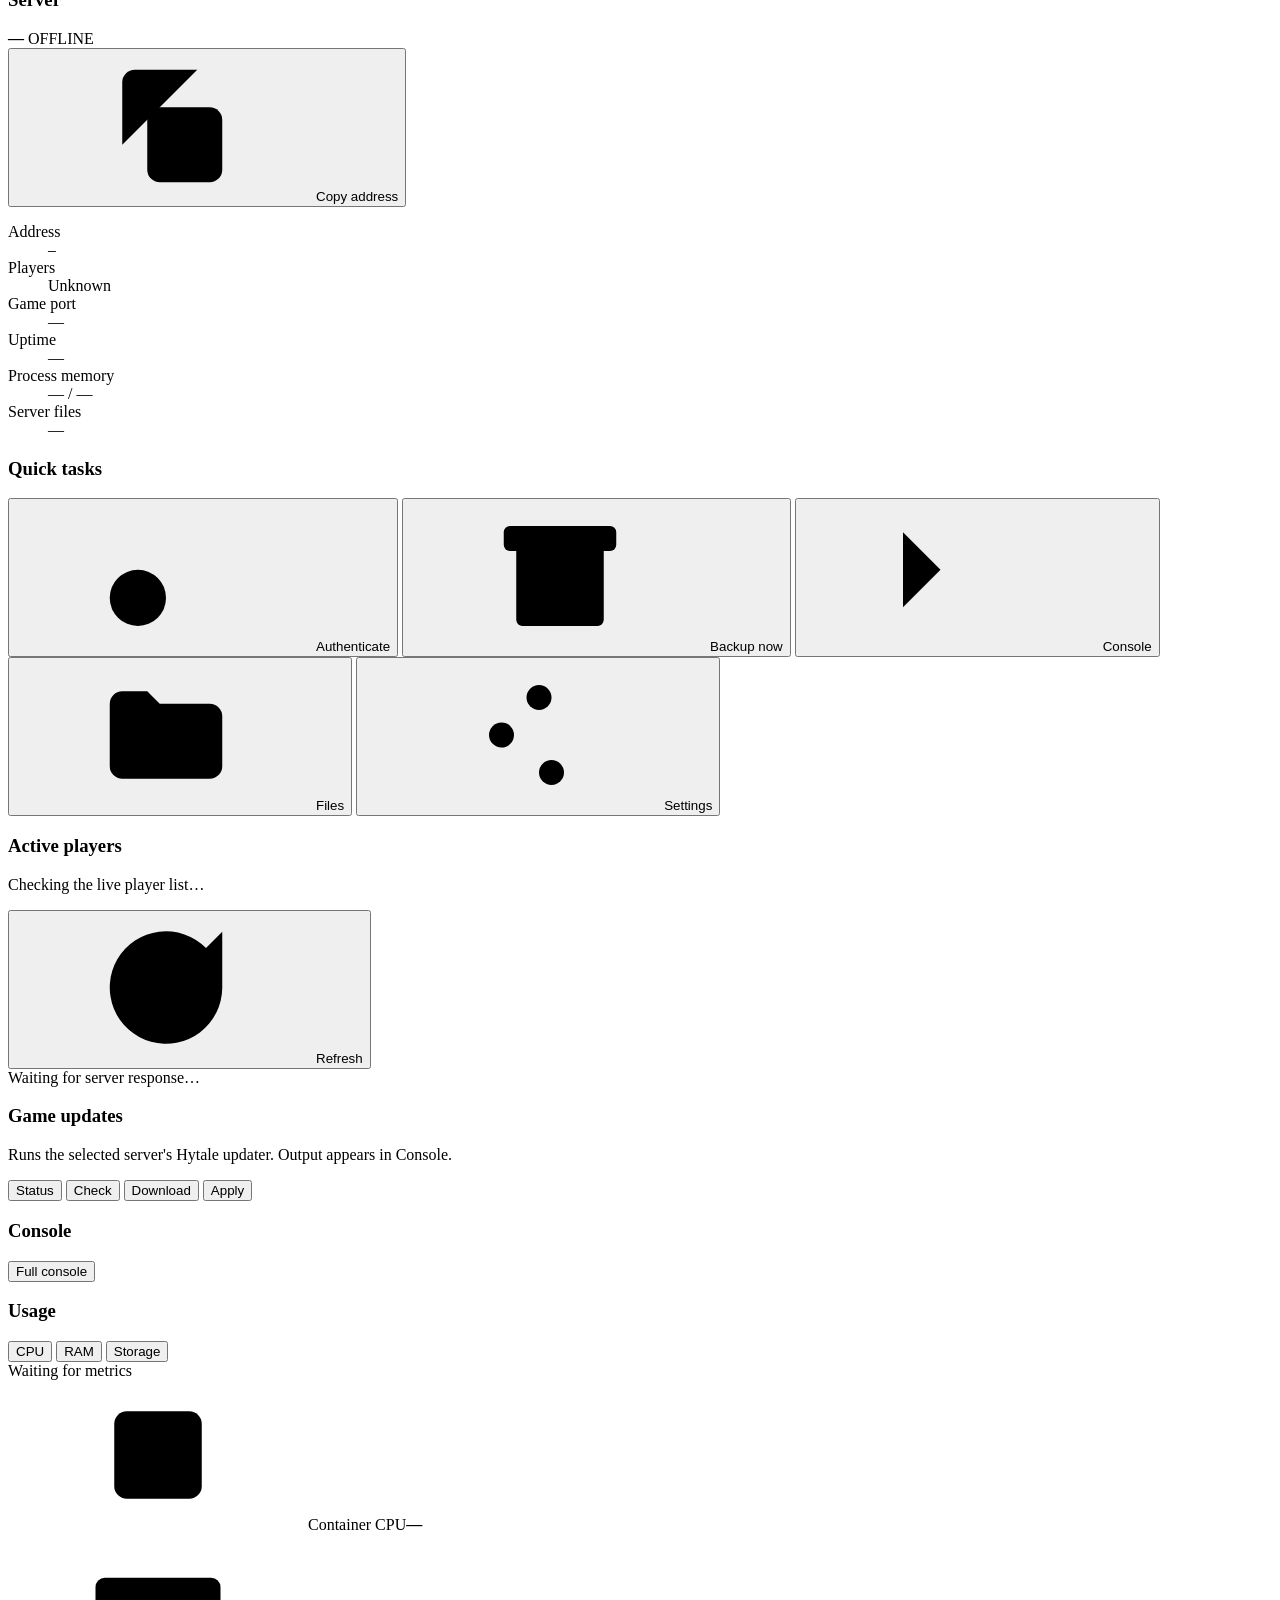
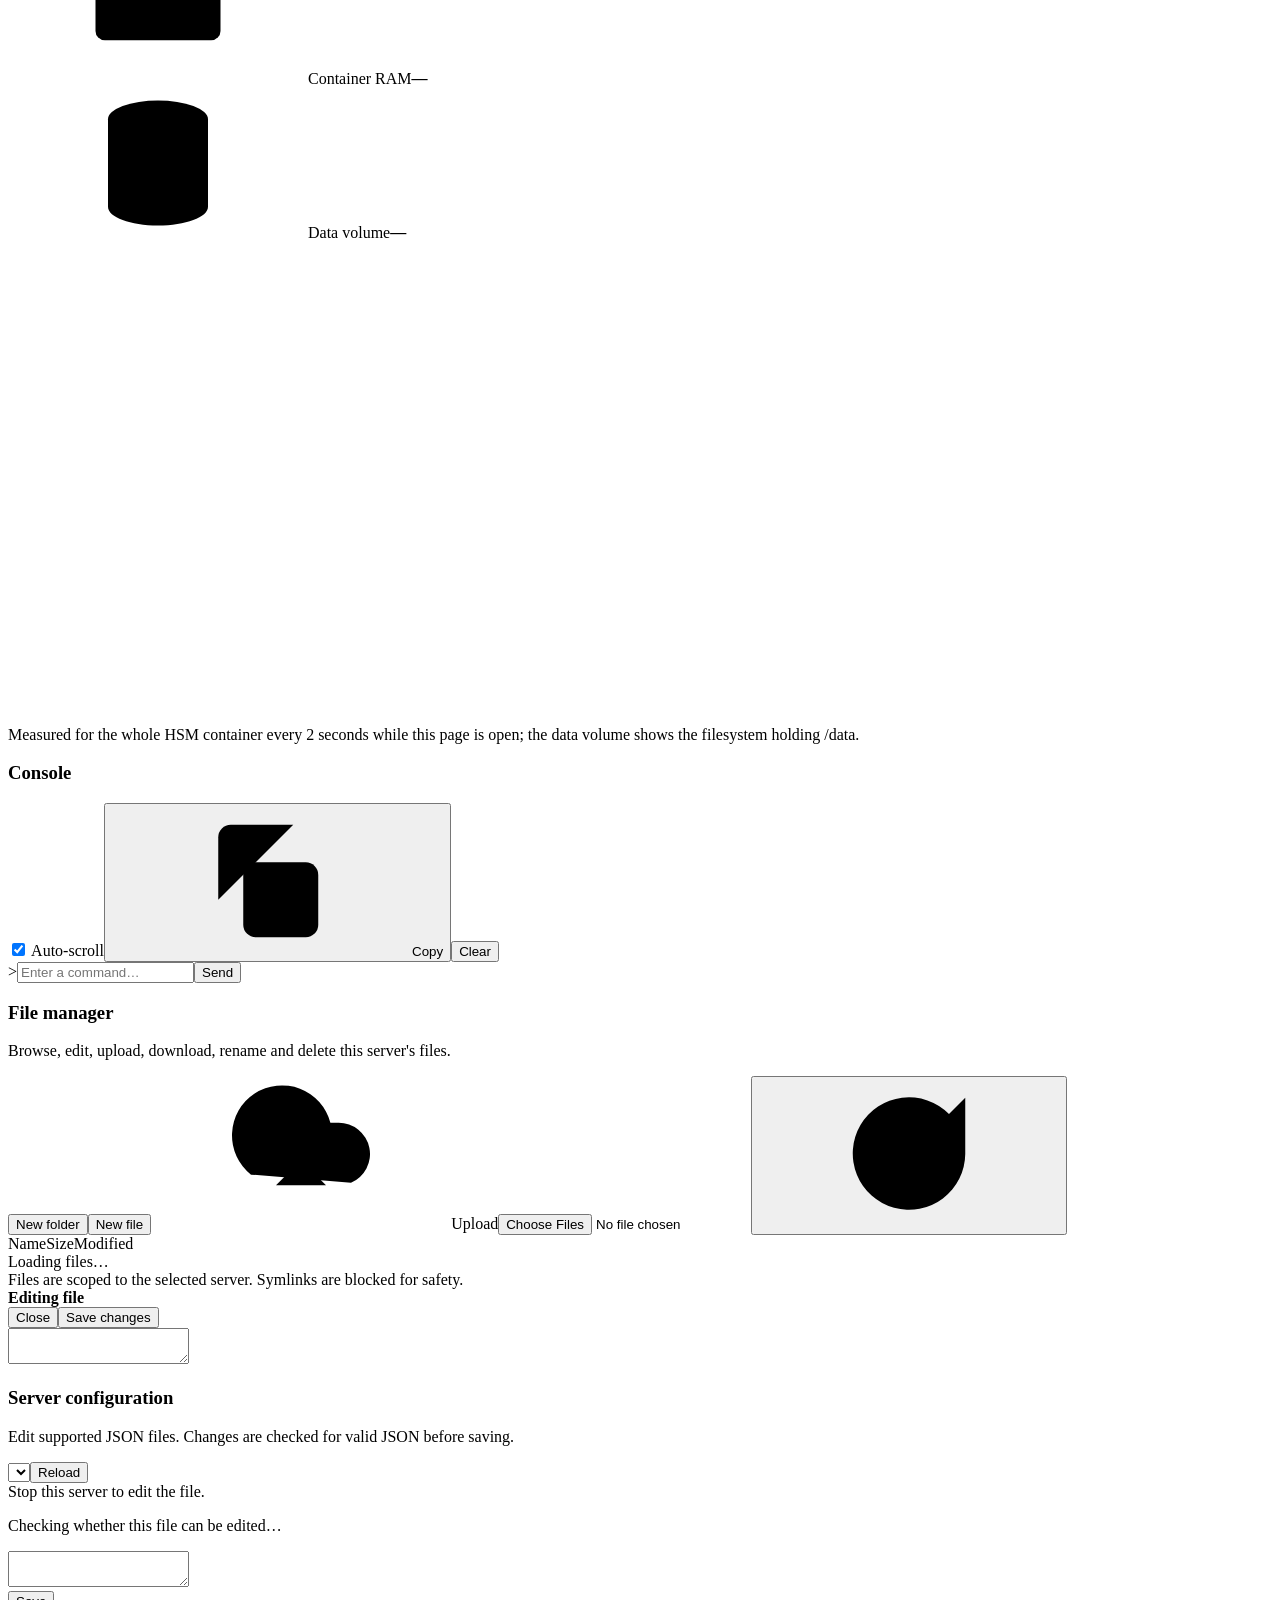
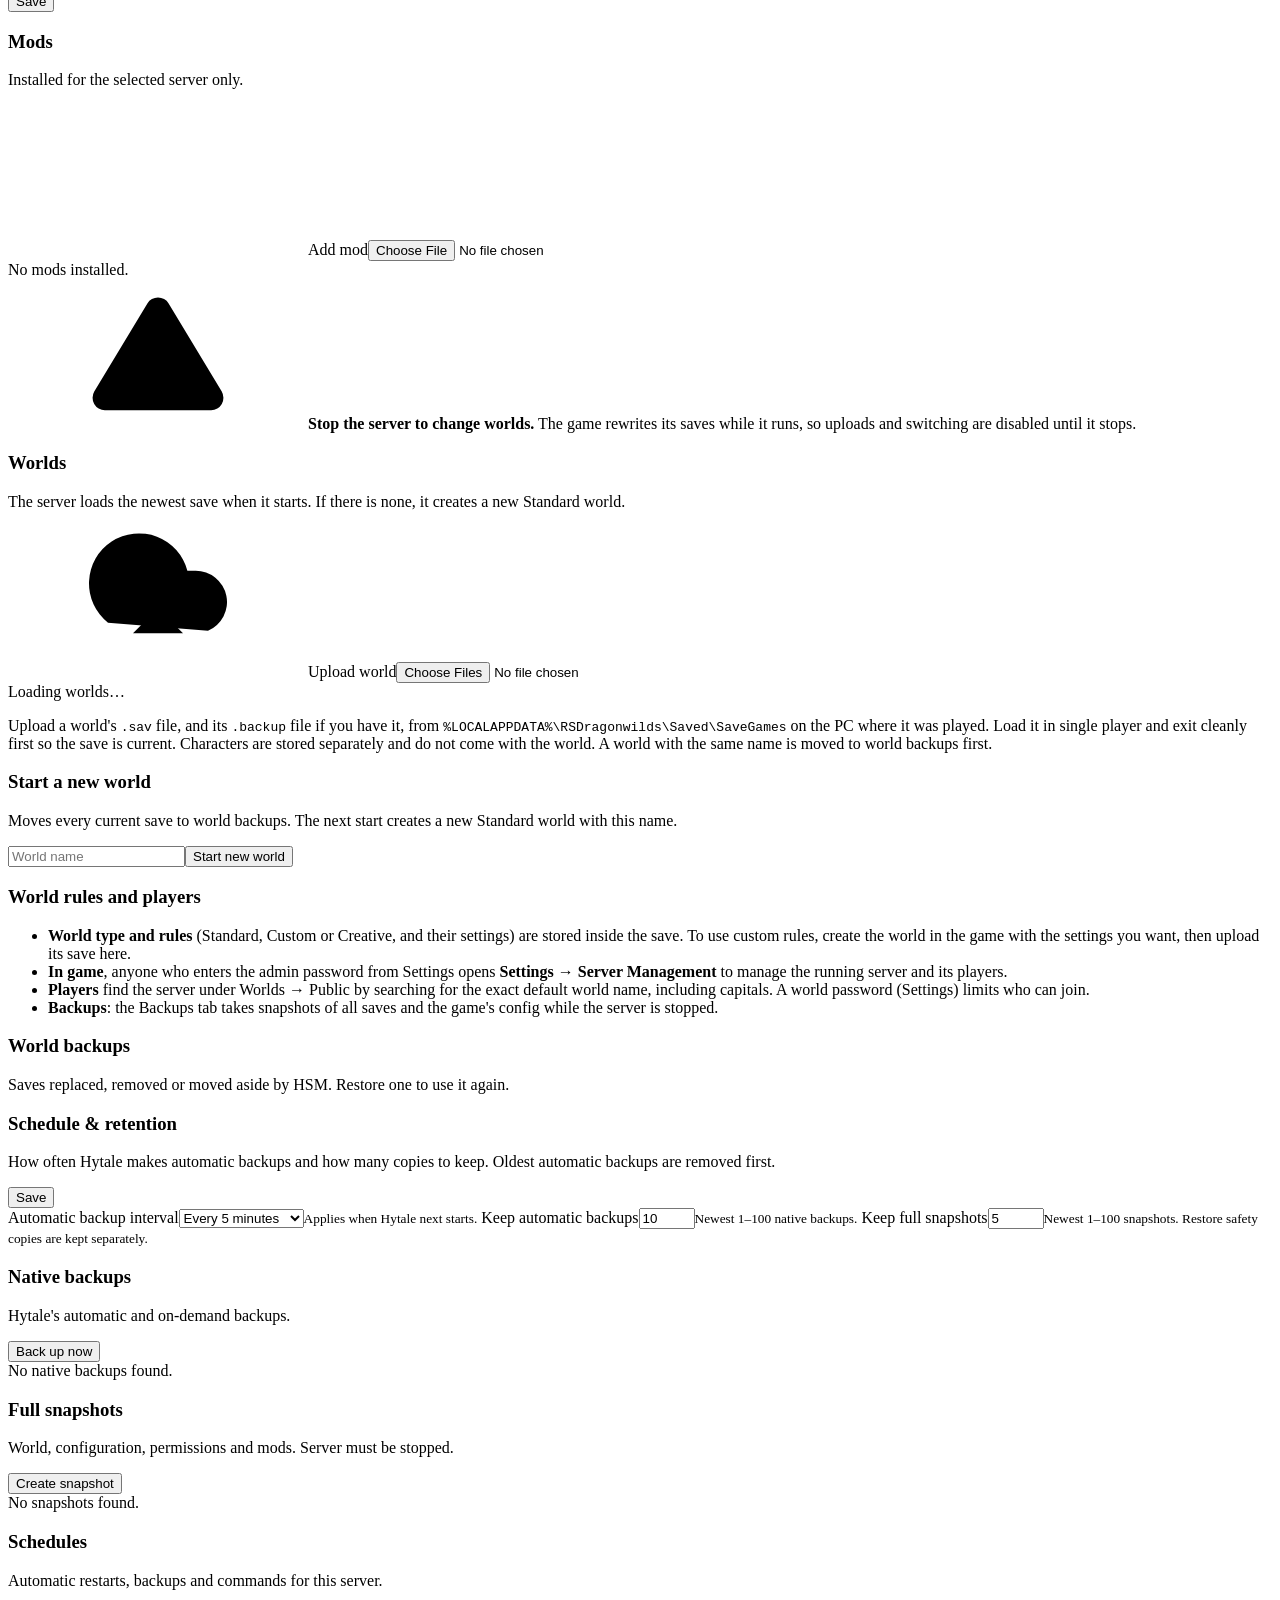
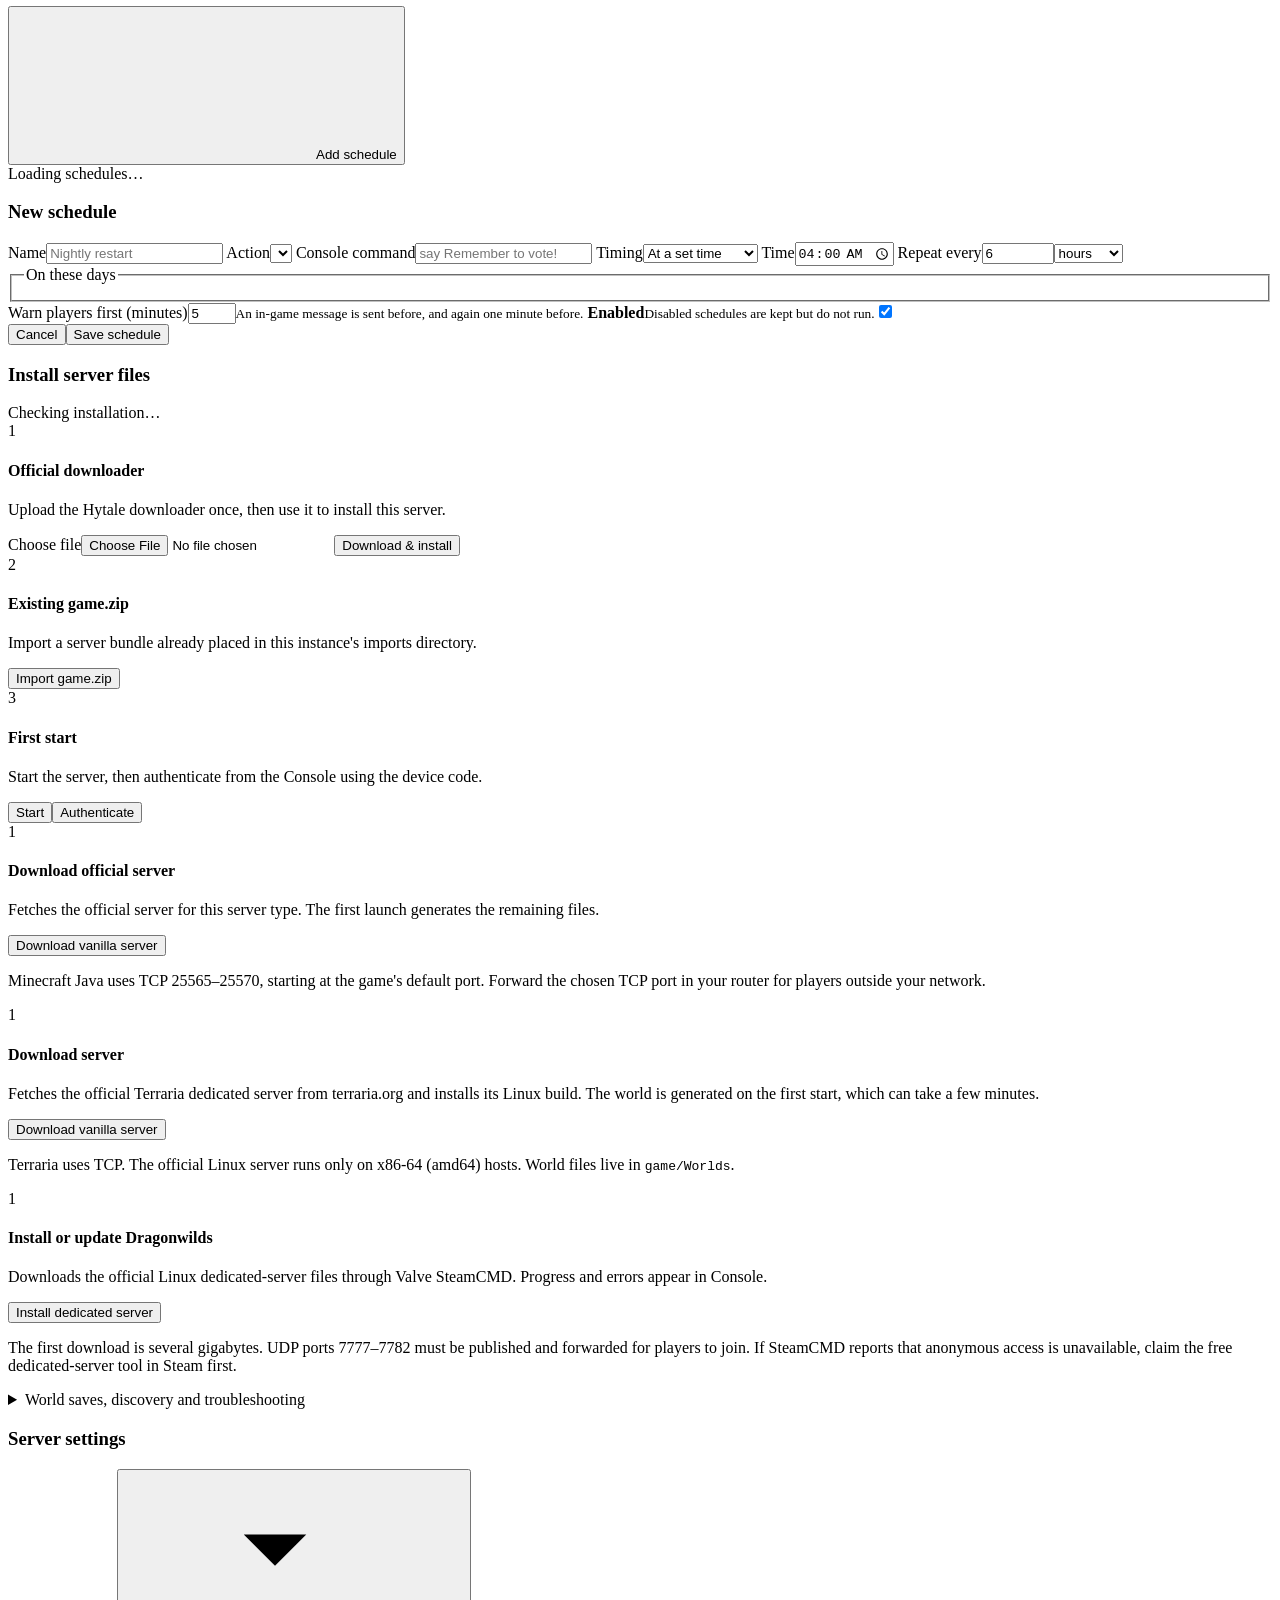
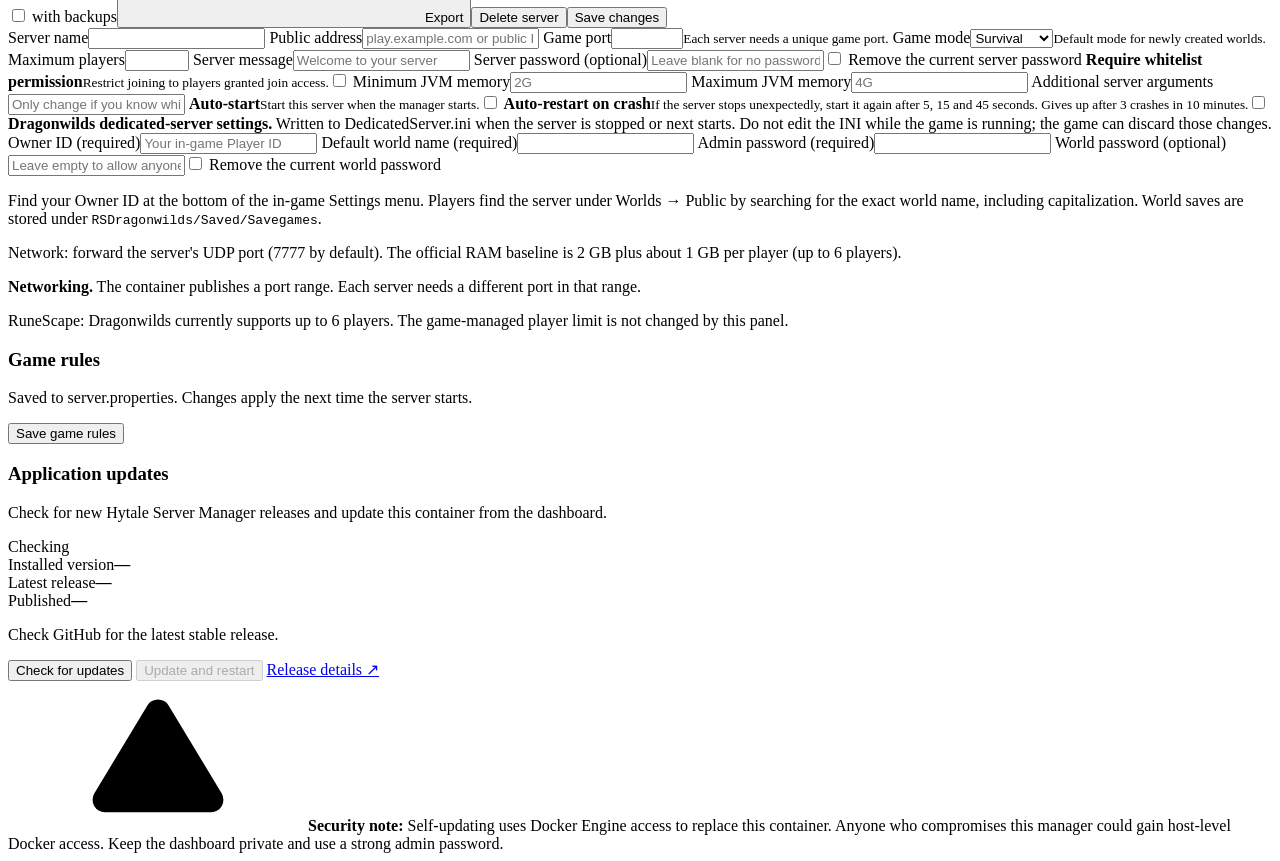
==== commit b50c0e82: "Add server export and import Export (Settings tab, server stopped) streams a .tar.gz of the server: " ====
--- a/cmd/hsm/web/index.html
+++ b/cmd/hsm/web/index.html
@@ -5,7 +5,7 @@
   <meta name="viewport" content="width=device-width,initial-scale=1,viewport-fit=cover">
   <meta name="theme-color" content="#151a24">
   <title>HSM · Game Server Control Panel</title>
-  <link rel="stylesheet" href="/app.css?v=20261016-worlds1">
+  <link rel="stylesheet" href="/app.css?v=20261016-export1">
 </head>
 <body>
   <svg class="icon-sprite" aria-hidden="true" focusable="false">
@@ -89,7 +89,8 @@
             <h1 id="view-title">My Servers</h1>
             <p id="view-subtitle" class="muted">Your game servers, status and controls in one place.</p>
           </div>
-          <button type="button" id="add-server-main" class="btn primary"><svg class="icon"><use href="#i-plus"/></svg>Create server</button>
+          <div class="toolbar" id="servers-actions"><button type="button" class="btn" data-import-server><svg class="icon"><use href="#i-cloud"/></svg>Import server</button><button type="button" id="add-server-main" class="btn primary"><svg class="icon"><use href="#i-plus"/></svg>Create server</button></div>
+          <input type="file" id="import-file" accept=".tar.gz,.tgz,application/gzip" hidden>
         </header>
 
         <header id="server-head" class="server-head hidden">
@@ -134,6 +135,7 @@
               <h2>Create your first server</h2>
               <p class="muted">Pick a game, choose a few settings, then install the server files. Nothing is created until you confirm.</p>
               <button type="button" id="first-create" class="btn primary large"><svg class="icon"><use href="#i-plus"/></svg>Create server</button>
+              <button type="button" class="btn large" data-import-server><svg class="icon"><use href="#i-cloud"/></svg>Import a server export</button>
               <ol class="welcome-steps"><li><b>1</b>Choose a game</li><li><b>2</b>Configure</li><li><b>3</b>Install &amp; play</li></ol>
             </div>
           </div>
@@ -363,7 +365,7 @@
 
         <section id="view-settings" class="view">
           <form id="settings-form" class="card settings-form">
-            <div class="card-head"><h3>Server settings</h3><div class="toolbar"><button type="button" id="delete-server" class="btn small danger-ghost">Delete server</button><button class="btn small primary">Save changes</button></div></div>
+            <div class="card-head"><h3>Server settings</h3><div class="toolbar"><label class="check small" title="Snapshots and backups can be large"><input type="checkbox" id="export-backups"> with backups</label><button type="button" id="export-server" class="btn small" title="Download this server's files, world and settings to import elsewhere"><svg class="icon"><use href="#i-download"/></svg>Export</button><button type="button" id="delete-server" class="btn small danger-ghost">Delete server</button><button class="btn small primary">Save changes</button></div></div>
             <div class="form-grid">
               <label>Server name<input id="set-name" required></label>
               <label>Public address<input id="set-host" placeholder="play.example.com or public IP"></label>
@@ -473,7 +475,7 @@
             <h3>Dragonwilds dedicated server</h3>
             <p class="muted small">Your Owner ID is required by the game. Find it at the bottom of the in-game Settings menu.</p>
             <div class="form-grid">
-              <label class="span-two">Owner ID (required)<input id="new-dragonwilds-owner" maxlength="128" autocomplete="off" placeholder="Your in-game Player ID"></label>
+              <label class="span-two">Owner ID (required)<input id="new-dragonwilds-owner" maxlength="128" autocomplete="off" placeholder="Your in-game Player ID"><small id="new-dragonwilds-owner-help"></small></label>
               <label>Default world name<input id="new-dragonwilds-world" maxlength="32" value="Dragonwilds World"></label>
               <label>Admin password (required)<input id="new-dragonwilds-admin" type="password" maxlength="128" autocomplete="new-password"></label>
               <label class="span-two">World password (optional)<input id="new-dragonwilds-password" type="password" maxlength="128" autocomplete="new-password"></label>
@@ -498,6 +500,6 @@
   </dialog>
 
   <div id="toast" class="toast" role="status" aria-live="polite"></div>
-  <script src="/app.js?v=20261016-worlds1"></script>
+  <script src="/app.js?v=20261016-export1"></script>
 </body>
 </html>
